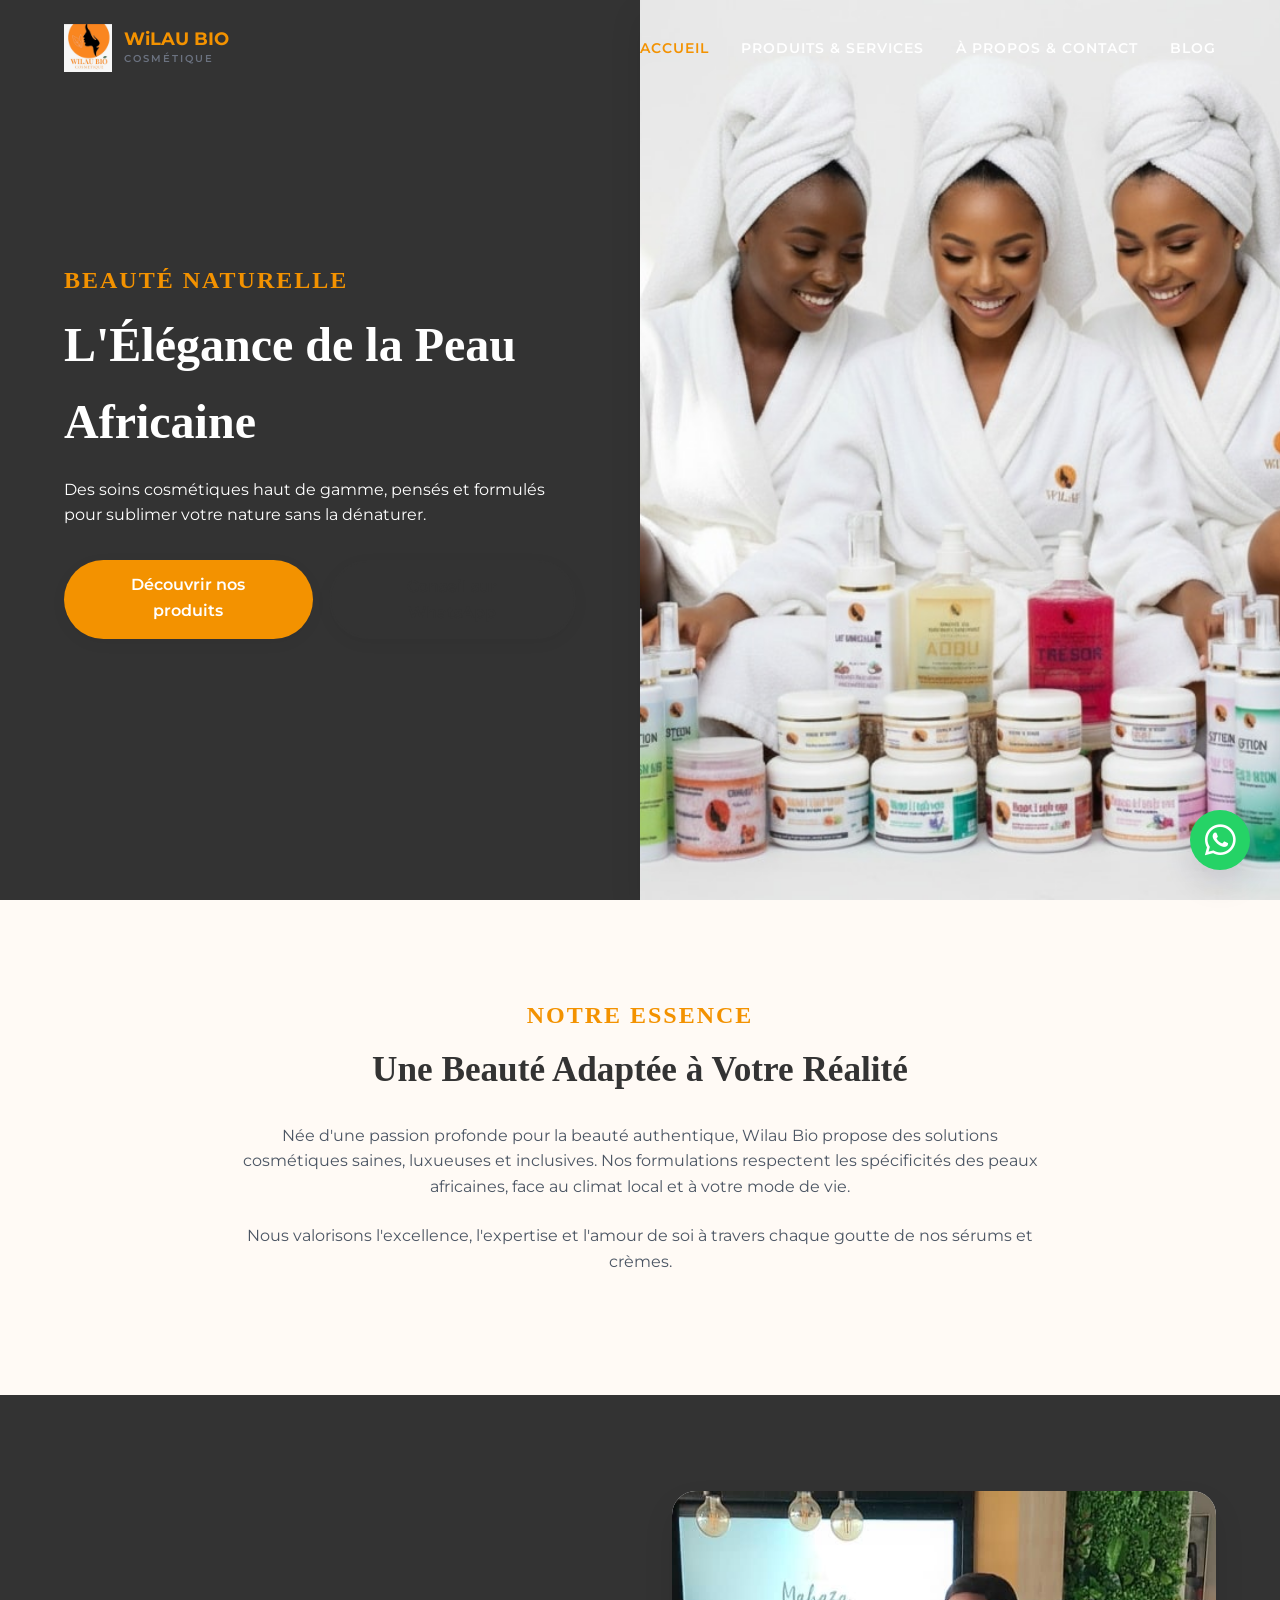
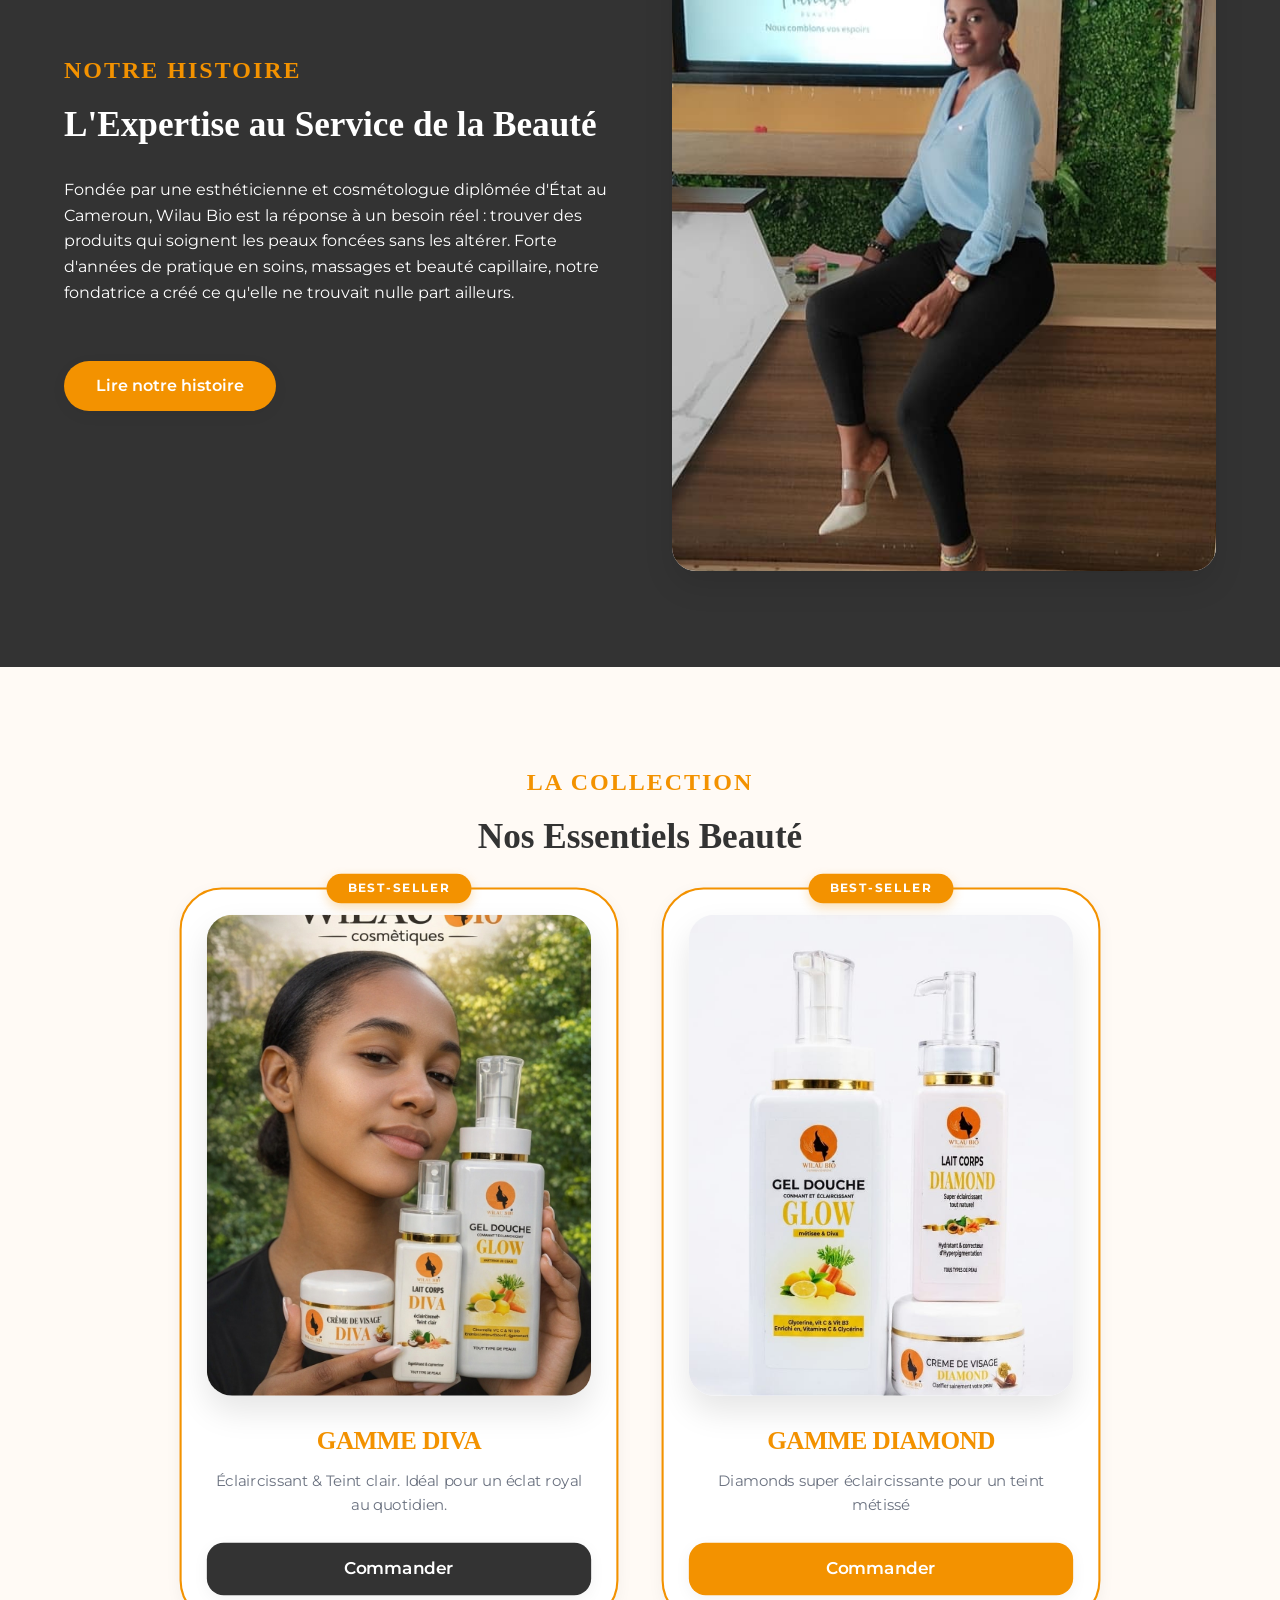
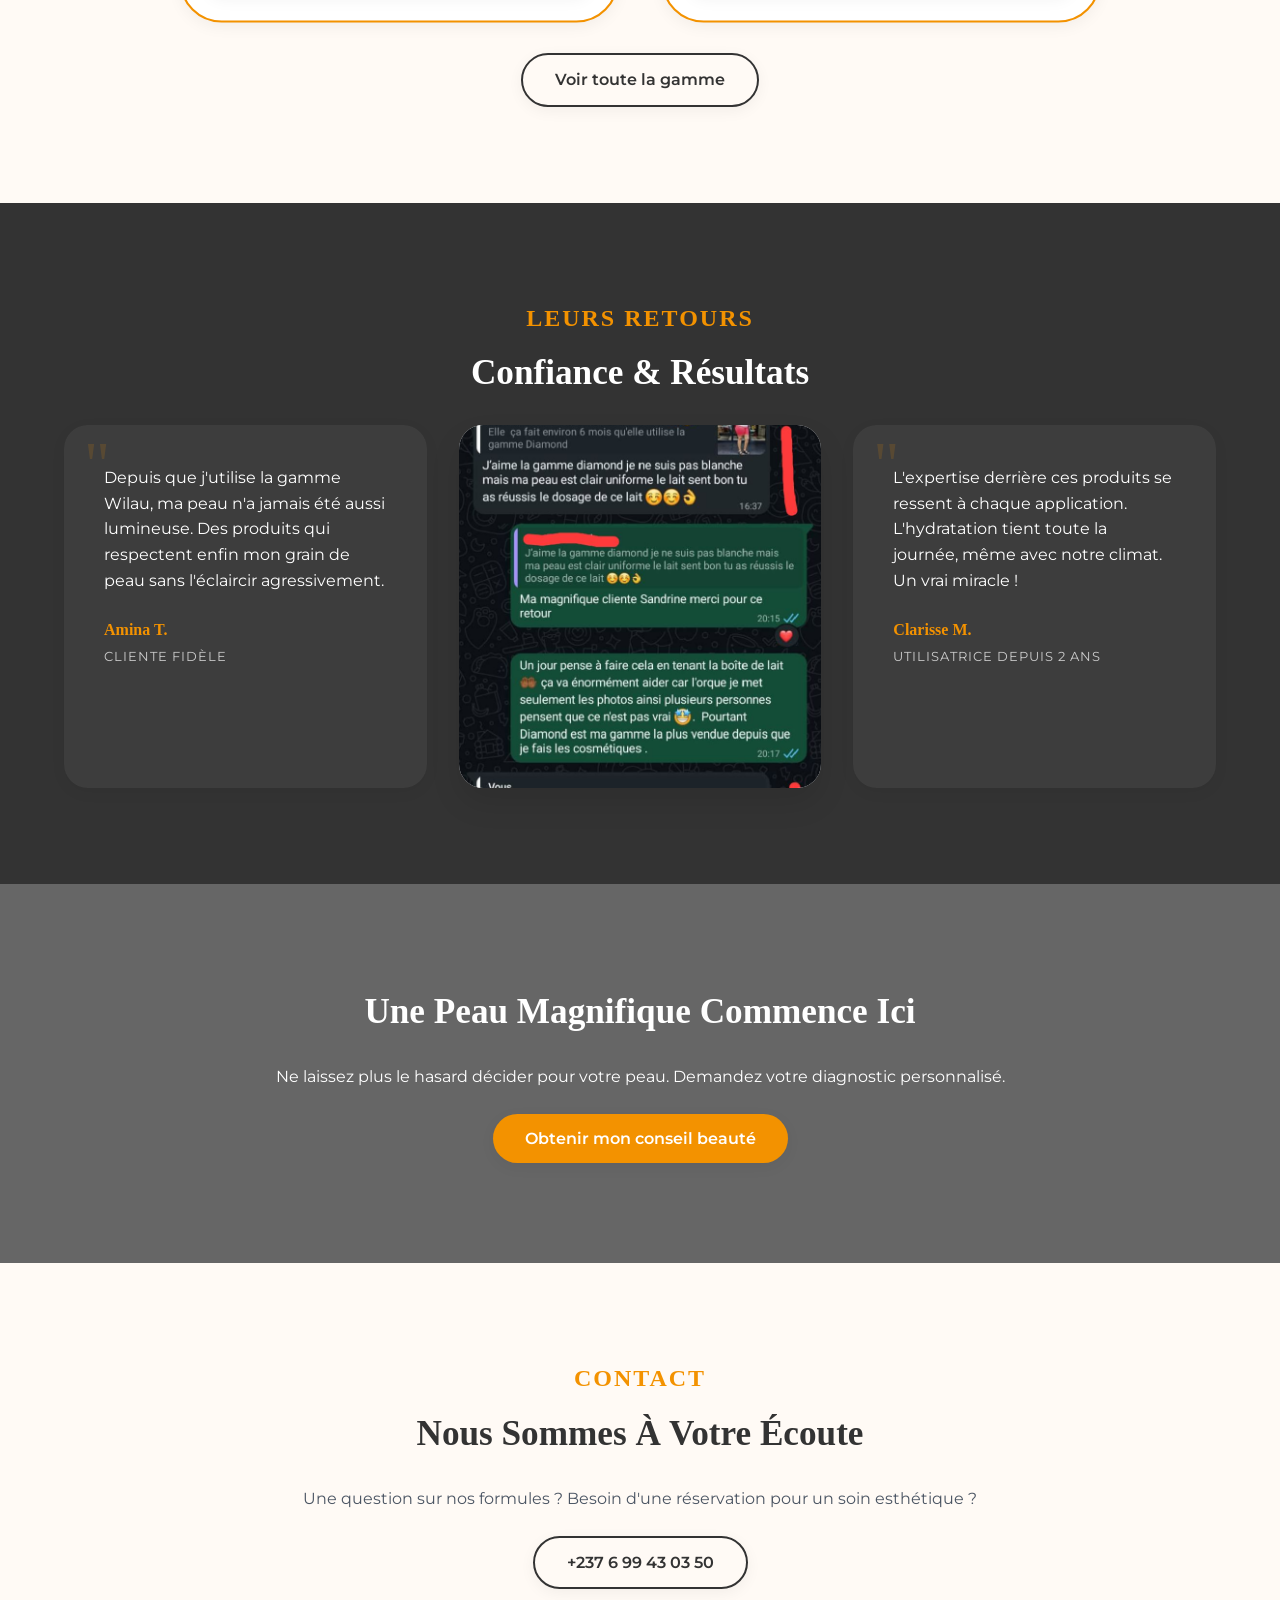
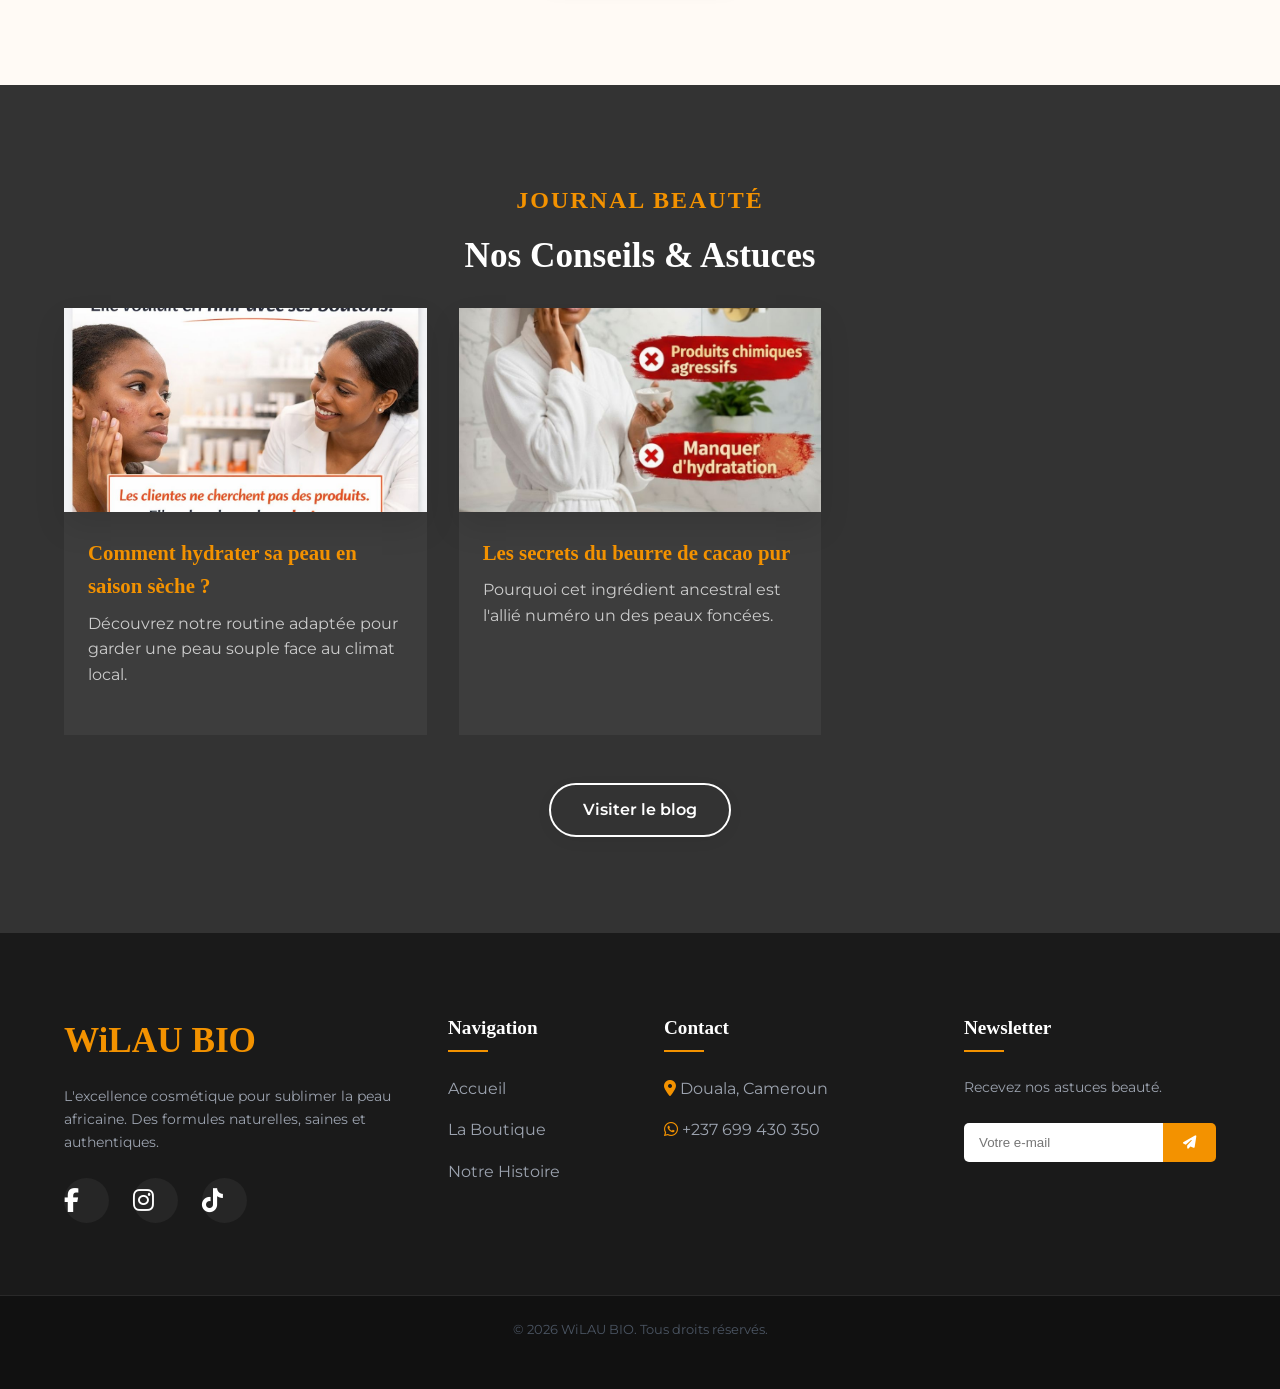
==== index.html @ 8fb2a426 "Premier commit du projet Wilau Bio sur ma nouvelle machine" ====
<!DOCTYPE html>
<html lang="fr">
<head>
    <meta charset="UTF-8">
    <meta name="viewport" content="width=device-width, initial-scale=1.0">
    <title>Wilau Bio | Cosmétique Naturelle d'Excellence</title>
    <link href="https://fonts.googleapis.com/css2?family=Cinzel:wght@400;600&family=Great+Vibes&family=Montserrat:wght@300;400;500;600&display=swap" rel="stylesheet">
    <link rel="stylesheet" href="css/style.css">
    <link rel="stylesheet" href="css/responsive.css">
    <link rel="stylesheet" href="https://cdnjs.cloudflare.com/ajax/libs/font-awesome/6.5.0/css/all.min.css">
</head>
<body>

    <header class="header" id="header">
        <div class="container nav-container">
            <a href="index.html" class="logo-wrapper">
                <img src="assets/logos/logo wilau.jpg" alt="Logo WiLAU BIO" style="height: 48px; width: auto; object-fit: contain;">
                <div class="logo-text">
                    <span class="logo-title">WiLAU BIO</span>
                    <span class="logo-subtitle">Cosmétique</span>
                </div>
            </a>
            <div class="hamburger" id="hamburger">
                <span></span><span></span><span></span>
            </div>
            <nav class="nav-menu" id="nav-menu">
                <ul>
                    <li><a href="index.html" class="active">Accueil</a></li>
                    <li><a href="produits-services.html">Produits & Services</a></li>
                    <li><a href="a-propos-contact.html">À propos & Contact</a></li>
                    <li><a href="blog.html">Blog</a></li>
                </ul>
            </nav>
        </div>
    </header>

    <section class="hero reveal">
        <div class="hero-content">
            <span class="accent-font gold-text">Beauté Naturelle</span>
            <h1>L'Élégance de la Peau Africaine</h1>
            <p>Des soins cosmétiques haut de gamme, pensés et formulés pour sublimer votre nature sans la dénaturer.</p>
            <div class="hero-buttons">
                <a href="produits-services.html" class="btn btn-primary">Découvrir nos produits</a>
                <a href="https://wa.me/237699430350?text=Bonjour%20Wilau%20Bio" target="_blank" class="btn btn-outline">Conseil sur WhatsApp</a>
            </div>
        </div>
        <div class="hero-image img-wrapper">
            <img src="assets/images/wilau site 9.jpg" alt="Femme africaine au teint éclatant">
        </div>
    </section>

    <section class="presentation bg-cream section-padding reveal">
        <div class="container center" style="max-width: 800px; margin: 0 auto;">
            <div class="text-content">
                <span class="accent-font gold-text">Notre Essence</span>
                <h2>Une Beauté Adaptée à Votre Réalité</h2>
                <p>Née d'une passion profonde pour la beauté authentique, Wilau Bio propose des solutions cosmétiques saines, luxueuses et inclusives. Nos formulations respectent les spécificités des peaux africaines, face au climat local et à votre mode de vie.</p>
                <p>Nous valorisons l'excellence, l'expertise et l'amour de soi à travers chaque goutte de nos sérums et crèmes.</p>
            </div>
        </div>
    </section>

    <section class="about-summary bg-dark text-light section-padding reveal">
        <div class="container split-layout reverse">
            <div class="img-wrapper aspect-portrait founder-img">
                <img src="assets/images/wilau timg.jpg" alt="Experte en cosmétologie">
            </div>
            <div class="text-content">
                <span class="accent-font gold-text">Notre Histoire</span>
                <h2>L'Expertise au Service de la Beauté</h2>
                <p style="color: #ffffff;">Fondée par une esthéticienne et cosmétologue diplômée d'État au Cameroun, Wilau Bio est la réponse à un besoin réel : trouver des produits qui soignent les peaux foncées sans les altérer. Forte d'années de pratique en soins, massages et beauté capillaire, notre fondatrice a créé ce qu'elle ne trouvait nulle part ailleurs.</p>
                <a href="a-propos-contact.html" class="btn btn-primary mt-2">Lire notre histoire</a>
            </div>
        </div>
    </section>

   <section class="products-preview bg-cream section-padding reveal">
        <div class="container">
            <div class="section-header center">
                <span class="accent-font gold-text">La Collection</span>
                <h2>Nos Essentiels Beauté</h2>
            </div>
            
            <div class="grid-2 home-products" style="max-width: 900px; margin: 0 auto; gap: 4rem; padding-top: 1rem;">
                
                <div class="premium-card best-seller">
                    <span class="badge-best-seller">Best-Seller</span>
                    <div class="img-wrapper aspect-square">
                        <img src="assets/images/wilau 11.jpg " alt="Gamme Diva"> </div>
                    <h3>Gamme DIVA</h3>
                    <p class="desc-mobile-hide">Éclaircissant & Teint clair. Idéal pour un éclat royal au quotidien.</p>
                    <a href="https://wa.me/237699430350?text=Bonjour%20Wilau%20Bio" target="_blank" class="btn bg-dark text-light" style="border-radius: 1rem; width: 100%;">Commander</a>
                </div>

                <div class="premium-card best-seller">
                    <span class="badge-best-seller">Best-Seller</span>
                    <div class="img-wrapper aspect-square">
                        <img src="assets/images/BEST SELLER.jpeg" alt="Potion Magique"> </div>
                    <h3>GAMME DIAMOND </h3>
                    <p class="desc-mobile-hide">Diamonds super éclaircissante pour un teint  métissé </p>
                    <a href="https://wa.me/237699430350?text=Bonjour%20Wilau%20Bio" target="_blank" class="btn btn-primary" style="border-radius: 1rem; width: 100%;">Commander</a>
                </div>

            </div>
            
            <div class="center mt-3">
                <a href="produits-services.html" class="btn btn-outline">Voir toute la gamme</a>
            </div>
        </div>
    </section>

    <section class="testimonials bg-dark text-light section-padding reveal">
        <div class="container">
            <div class="section-header center">
                <span class="accent-font gold-text">Leurs Retours</span>
                <h2>Confiance & Résultats</h2>
            </div>
            <div class="grid-3">
                <div class="testimonial-card" style="background: rgba(255,255,255,0.05);">
                    <div class="quote-icon gold-text">"</div>
                    <p style="color:#fff;">Depuis que j'utilise la gamme Wilau, ma peau n'a jamais été aussi lumineuse. Des produits qui respectent enfin mon grain de peau sans l'éclaircir agressivement.</p>
                    <div class="client-info">
                        <h4 class="gold-text">Amina T.</h4>
                        <span style="color:#ccc;">Cliente fidèle</span>
                    </div>
                </div>
                <div class="testimonial-card with-img">
                    <div class="img-wrapper aspect-square">
                        <img src="assets/images/testimonial wilau.jpg" alt="Femme souriante">
                    </div>
                </div>
                <div class="testimonial-card" style="background: rgba(255,255,255,0.05);">
                    <div class="quote-icon gold-text">"</div>
                    <p style="color:#fff;">L'expertise derrière ces produits se ressent à chaque application. L'hydratation tient toute la journée, même avec notre climat. Un vrai miracle !</p>
                    <div class="client-info">
                        <h4 class="gold-text">Clarisse M.</h4>
                        <span style="color:#ccc;">Utilisatrice depuis 2 ans</span>
                    </div>
                </div>
            </div>
        </div>
    </section>

    <section class="cta-section text-light section-padding reveal">
        <div class="container center">
            <h2>Une Peau Magnifique Commence Ici</h2>
            <p>Ne laissez plus le hasard décider pour votre peau. Demandez votre diagnostic personnalisé.</p>
            <a href="https://wa.me/237699430350" target="_blank" class="btn btn-primary gold-btn">Obtenir mon conseil beauté</a>
        </div>
    </section>

    <section class="contact-mini bg-cream section-padding reveal">
        <div class="container center" style="max-width: 800px; margin: 0 auto;">
            <div class="text-content">
                <span class="accent-font gold-text">Contact</span>
                <h2>Nous Sommes À Votre Écoute</h2>
                <p>Une question sur nos formules ? Besoin d'une réservation pour un soin esthétique ?</p>
                <a href="https://wa.me/237699430350" target="_blank" class="btn btn-outline">+237 6 99 43 03 50</a>
            </div>
        </div>
    </section>

    <section class="blog-preview bg-dark text-light section-padding reveal">
        <div class="container">
            <div class="section-header center">
                <span class="accent-font gold-text">Journal Beauté</span>
                <h2>Nos Conseils & Astuces</h2>
            </div>
            <div class="grid-3">
                <article class="blog-card" style="background: rgba(255,255,255,0.05);">
                    <div class="img-wrapper aspect-landscape" style="border-radius: 0;">
                        <img src="assets/images/wilau img 8.jpg" alt="Soins visage">
                    </div>
                    <div class="blog-info" style="padding: 1.5rem;">
                        <h3 class="gold-text">Comment hydrater sa peau en saison sèche ?</h3>
                        <p style="color:#ccc;">Découvrez notre routine adaptée pour garder une peau souple face au climat local.</p>
                    </div>
                </article>
                <article class="blog-card" style="background: rgba(255,255,255,0.05);">
                    <div class="img-wrapper aspect-landscape" style="border-radius: 0;">
                        <img src="assets/images/wilau skincare.jpg" alt="Ingrédients naturels">
                    </div>
                    <div class="blog-info" style="padding: 1.5rem;">
                        <h3 class="gold-text">Les secrets du beurre de cacao pur</h3>
                        <p style="color:#ccc;">Pourquoi cet ingrédient ancestral est l'allié numéro un des peaux foncées.</p>
                    </div>
                </article>
            </div>
            <div class="center mt-3">
                <a href="blog.html" class="btn btn-outline" style="color:#fff; border-color:#fff;">Visiter le blog</a>
            </div>
        </div>
    </section>

   <footer class="footer-pro">
        <div class="container">
            <div class="footer-grid">
                <div class="footer-col brand-col">
                    <h2 class="gold-text" style="font-family: var(--font-heading); margin-bottom: 1rem;">WiLAU BIO</h2>
                    <p>L'excellence cosmétique pour sublimer la peau africaine. Des formules naturelles, saines et authentiques.</p>
                    <div class="social-links" style="justify-content: flex-start;">
                        <a href="#" target="_blank"><i class="fab fa-facebook-f"></i></a>
                        <a href="#" target="_blank"><i class="fab fa-instagram"></i></a>
                        <a href="#" target="_blank"><i class="fab fa-tiktok"></i></a>
                    </div>
                </div>
                <div class="footer-col links-col">
                    <h3 class="footer-title">Navigation</h3>
                    <ul>
                        <li><a href="index.html">Accueil</a></li>
                        <li><a href="produits-services.html">La Boutique</a></li>
                        <li><a href="a-propos-contact.html">Notre Histoire</a></li>
                    </ul>
                </div>
                <div class="footer-col contact-col">
                    <h3 class="footer-title">Contact</h3>
                    <ul>
                        <li><i class="fas fa-map-marker-alt gold-text"></i> Douala, Cameroun</li>
                        <li><i class="fab fa-whatsapp gold-text"></i> +237 699 430 350</li>
                    </ul>
                </div>
                <div class="footer-col newsletter-col">
                    <h3 class="footer-title">Newsletter</h3>
                    <p>Recevez nos astuces beauté.</p>
                    <form class="newsletter-form" action="#">
                        <input type="email" placeholder="Votre e-mail" required>
                        <button type="submit"><i class="fas fa-paper-plane"></i></button>
                    </form>
                </div>
            </div>
        </div>
        <div class="footer-bottom">
            <div class="container">
                <p>&copy; 2026 WiLAU BIO. Tous droits réservés.</p>
            </div>
        </div>
    </footer>

    <a href="https://wa.me/237699430350?text=Bonjour%20Wilau%20Bio" class="whatsapp-float" target="_blank" aria-label="Contacter sur WhatsApp">
       <i class="fab fa-whatsapp"></i>
    </a>
    <script src="js/main.js"></script>
</body>
</html>
---- css/style.css ----
/* ==========================================================================
   VARIABLES & RESET
   ========================================================================== */
:root {
    --color-dark: #333333;       /* Le gris foncé du nouveau site */
    --color-darker: #1a1a1a;
    --color-cream: #fffaf5;      /* Le fond beige très clair */
    --color-gold: #F39200;       /* L'orange principal WiLAU */
    --color-gold-hover: #e08600; 
    --color-white: #ffffff;
    --color-accent: #D4AF37;     /* Le vrai doré pour certains textes */
    
    --font-heading: 'Playfair Display', serif;
    --font-body: 'Montserrat', sans-serif;
    
    --transition: all 0.3s ease-in-out;
    --shadow-soft: 0 4px 15px rgba(0, 0, 0, 0.05);
    --shadow-strong: 0 15px 30px rgba(0, 0, 0, 0.1);
}

* { margin: 0; padding: 0; box-sizing: border-box; }

body {
    font-family: var(--font-body);
    color: var(--color-dark);
    background-color: var(--color-white);
    line-height: 1.6;
    overflow-x: hidden;
}

/* ==========================================================================
   TYPOGRAPHY & UTILITIES
   ========================================================================== */
h1, h2, h3, h4, .logo { 
    font-family: var(--font-heading); 
    font-weight: 700; 
    text-transform: none; 
    letter-spacing: normal; 
}
h1 { font-size: 3rem; margin-bottom: 1rem; }
h2 { font-size: 2.2rem; margin-bottom: 1.5rem; }
h3 { font-size: 1.3rem; margin-bottom: 0.5rem; }
p { margin-bottom: 1.5rem; font-weight: 400; color: #4b5563; }

.accent-font { 
    font-family: var(--font-heading); 
    font-size: 1.5rem; 
    text-transform: uppercase; 
    font-weight: 700; 
    letter-spacing: 2px; 
    display: block; 
    margin-bottom: 0.5rem; 
    color: var(--color-gold);
}

.gold-text { color: var(--color-gold); }
.text-light { color: var(--color-white); }
.bg-dark { background-color: var(--color-dark); }
.bg-cream { background-color: var(--color-cream); }
.center { text-align: center; }

.mt-1 { margin-top: 1rem; } .mt-2 { margin-top: 2rem; } .mt-3 { margin-top: 3rem; }
.p-2 { padding: 2rem; } .p-3 { padding: 3rem; }
.full-width { width: 100%; }

.container { width: 90%; max-width: 1200px; margin: 0 auto; }
.section-padding { padding: 6rem 0; }
.grid-2 { display: grid; grid-template-columns: repeat(2, 1fr); gap: 3rem; }
.grid-3 { display: grid; grid-template-columns: repeat(3, 1fr); gap: 2rem; }
.split-layout { display: flex; align-items: center; gap: 4rem; }
.split-layout > * { flex: 1; }
.split-layout.reverse { flex-direction: row-reverse; }

/* ==========================================================================
   IMAGE HANDLING (MODERNISÉ : Bords arrondis et ombres)
   ========================================================================== */
.img-wrapper { 
    position: relative; 
    overflow: hidden; 
    background-color: #f8fafc; 
    border-radius: 1.5rem; /* Bords très arrondis */
    box-shadow: var(--shadow-strong); /* Ombre douce et élégante */
}
.img-wrapper img { width: 100%; height: 100%; object-fit: cover; object-position: center; transition: transform 0.8s ease; }
.img-wrapper:hover img { transform: scale(1.05); } /* Zoom au survol */

.aspect-square { aspect-ratio: 1 / 1; }
.aspect-portrait { aspect-ratio: 4 / 5; }
.aspect-landscape { aspect-ratio: 16 / 9; }

/* ==========================================================================
   BUTTONS
   ========================================================================== */
.btn {
    display: inline-block; 
    padding: 12px 32px; 
    font-family: var(--font-body); 
    font-weight: 600;
    text-decoration: none; 
    font-size: 1rem; 
    transition: var(--transition);
    cursor: pointer; 
    border: none; 
    text-align: center;
    border-radius: 9999px; /* Boutons en forme de pilule */
    box-shadow: var(--shadow-soft);
}
.btn.small { padding: 8px 24px; font-size: 0.9rem; }

.btn-primary, .gold-btn { background-color: var(--color-gold); color: var(--color-white); }
.btn-primary:hover, .gold-btn:hover { background-color: var(--color-gold-hover); transform: scale(1.05); box-shadow: var(--shadow-strong); }

.btn-outline { border: 2px solid var(--color-dark); color: var(--color-dark); background: transparent; }
.btn-outline:hover { background-color: var(--color-dark); color: var(--color-white); }
.text-light .btn-outline { border-color: var(--color-white); color: var(--color-white); }
.text-light .btn-outline:hover { background-color: var(--color-white); color: var(--color-dark); }

/* ==========================================================================
   HEADER & NAVIGATION
   ========================================================================== */
.header { position: fixed; top: 0; left: 0; width: 100%; z-index: 1000; padding: 1.5rem 0; transition: var(--transition); background: transparent; }
.header.scrolled { background-color: rgba(255, 255, 255, 0.95); padding: 1rem 0; box-shadow: var(--shadow-soft); backdrop-filter: blur(10px); }
.header.scrolled .logo, .header.scrolled .nav-menu a { color: var(--color-dark); }
body:not(.bg-cream) .header:not(.scrolled) .logo, body:not(.bg-cream) .header:not(.scrolled) .nav-menu a { color: var(--color-white); }
.bg-cream .header:not(.scrolled) .logo, .bg-cream .header:not(.scrolled) .nav-menu a { color: var(--color-dark); }

.nav-container { display: flex; justify-content: space-between; align-items: center; }
.nav-menu ul { list-style: none; display: flex; gap: 2rem; }
.nav-menu a { text-decoration: none; font-size: 0.85rem; text-transform: uppercase; letter-spacing: 1px; transition: var(--transition); font-weight: 600; }
.nav-menu a:hover, .nav-menu a.active { color: var(--color-gold) !important; }

.hamburger { display: none; cursor: pointer; flex-direction: column; gap: 5px; z-index: 1001; }
.hamburger span { display: block; width: 25px; height: 2px; background-color: var(--color-gold); transition: var(--transition); }

/* ==========================================================================
   LOGO WiLAU BIO (Image + Texte)
   ========================================================================== */
.logo-wrapper { display: flex; align-items: center; gap: 12px; text-decoration: none; }
.logo-text { display: flex; flex-direction: column; justify-content: center; }
.logo-title { font-family: var(--font-body); font-weight: 700; font-size: 1.125rem; line-height: 1; color: var(--color-gold); }
.logo-subtitle { font-family: var(--font-body); font-size: 10px; text-transform: uppercase; letter-spacing: 0.2em; color: #6b7280; font-weight: 600; margin-top: 3px; }

/* ==========================================================================
   SECTIONS & CARDS (MODERNISÉES)
   ========================================================================== */
.hero, .page-banner { position: relative; display: flex; align-items: center; min-height: 100vh; background-color: var(--color-dark); overflow: hidden; }
.page-banner { min-height: 50vh; justify-content: center; background-size: cover; background-position: center; }

.hero-content { 
    width: 50%; 
    max-width: 50%; 
    padding: 0 5%; 
    z-index: 2; 
}
.hero-content h1, .hero-content p { color: var(--color-white); }
.hero-buttons { display: flex; gap: 1rem; margin-top: 2rem; }
.hero-image { position: absolute; right: 0; top: 0; width: 50%; height: 100%; border-radius: 0; }

/* Style des cartes Produits et Blog */
.product-card, .blog-card.full-shadow { 
    background: var(--color-white); 
    padding-bottom: 1.5rem; 
    text-align: center; 
    box-shadow: var(--shadow-soft); 
    transition: var(--transition); 
    border-radius: 1.5rem; /* Arrondis de la carte complète */
    overflow: hidden; /* Empêche l'image de déborder */
}
.product-card:hover, .blog-card.full-shadow:hover { 
    transform: translateY(-10px); 
    box-shadow: var(--shadow-strong); 
}
/* Annule l'arrondi en bas de l'image pour qu'elle s'intègre parfaitement à la carte */
.product-card .img-wrapper, .blog-card.full-shadow .img-wrapper { border-radius: 0; box-shadow: none; }
.product-info { padding: 1.5rem 1.5rem 0; }

/* Cartes des avis (Témoignages) */
.testimonial-card { 
    padding: 2.5rem; 
    background: var(--color-white);
    border-radius: 1.5rem;
    box-shadow: var(--shadow-soft);
    position: relative; 
    border: none;
}
.testimonial-card.with-img { padding: 0; border: none; background: transparent; box-shadow: none; }
.quote-icon { font-size: 4rem; font-family: var(--font-heading); line-height: 0; position: absolute; top: 40px; left: 20px; opacity: 0.15; color: var(--color-gold); }
.client-info h4 { margin-top: 1.5rem; font-size: 1rem; color: var(--color-gold); }
.client-info span { font-size: 0.8rem; font-style: normal; text-transform: uppercase; letter-spacing: 1px; color: #6b7280; }

/* Cartes de valeurs (sur fond noir) */
.value-card {
    background: rgba(255, 255, 255, 0.05); 
    padding: 2.5rem 1.5rem;
    border-radius: 1.5rem;
    border: 1px solid rgba(255, 255, 255, 0.1);
    transition: var(--transition);
}
.value-card:hover { background: rgba(255, 255, 255, 0.1); transform: translateY(-10px); }

/* Divers */
.cta-section { 
    /* 1. Ajoute le nom de ton image entre les guillemets ci-dessous */
    background-image: linear-gradient(rgba(0, 0, 0, 0.6), rgba(0, 0, 0, 0.6)), url("assets/images/wilau img 1.jpg"); 
    
    background-attachment: fixed; 
    background-size: cover; 
    background-position: center;
    padding: 100px 0; /* Ajoute un peu d'espace pour voir l'image */
    color: #ffffff;   /* Force le texte en blanc */
    text-align: center;
}

/* Force aussi le paragraphe qui était gris dans ta capture */
.cta-section p {
    color: #ffffff !important;
}
.footer { padding: 3rem 0; border-top: 1px solid rgba(255,255,255,0.1); }
.reveal { opacity: 0; transform: translateY(40px); transition: opacity 0.8s ease-out, transform 0.8s ease-out; }
.reveal.active { opacity: 1; transform: translateY(0); }

/* ==========================================================================
   FORMULAIRE
   ========================================================================== */
.premium-form .form-group { margin-bottom: 1.5rem; text-align: left; }
.premium-form label { display: block; margin-bottom: 0.5rem; font-family: var(--font-heading); font-size: 1rem; font-weight: 600; color: var(--color-dark); }
.premium-form input, .premium-form select, .premium-form textarea { width: 100%; padding: 15px 20px; border: 1px solid #e5e7eb; border-radius: 1rem; background: #f9fafb; font-family: var(--font-body); transition: var(--transition); }
.premium-form input:focus, .premium-form textarea:focus { border-color: var(--color-gold); box-shadow: 0 0 0 3px rgba(243, 146, 0, 0.2); outline: none; background: var(--color-white); }
/* ==========================================================================
   BANNER - NOTRE HISTOIRE
   ========================================================================== */
.notre-histoire {
    color: var(--color-white);
}

.notre-histoire h1 {
    color: var(--color-white);
}

.notre-histoire p {
    color: var(--color-white);
}

/* Style du bandeau */
.page-banner {
    position: relative;
    display: flex;
    align-items: center;
    justify-content: center;
    min-height: 50vh;
    background-size: cover;
    background-position: center;
    background-repeat: no-repeat;
    text-align: center;
}

/* Effet d'assombrissement supplémentaire si nécessaire */
.page-banner::before {
    content: "";
    position: absolute;
    inset: 0;
    background: linear-gradient(rgba(0,0,0,0.4), rgba(0,0,0,0.6));
    z-index: 1;
}

.page-banner .container {
    position: relative;
    z-index: 2;
}/* Grille pour le catalogue (4 colonnes sur desktop) */
.grid-4 { display: grid; grid-template-columns: repeat(4, 1fr); gap: 2rem; }

@media (max-width: 1024px) { .grid-4 { grid-template-columns: repeat(3, 1fr); } }
@media (max-width: 768px) { .grid-4 { grid-template-columns: repeat(2, 1fr); } }
/* ==========================================================================
   AJUSTEMENTS MOBILE (2 colonnes pour le catalogue)
   ========================================================================== */
@media (max-width: 500px) { 
    /* On force 2 colonnes et on réduit l'espacement */
    .grid-4 { 
        grid-template-columns: repeat(2, 1fr); 
        gap: 1rem; 
    } 
    
    /* On compacte l'intérieur de la carte pour que ça respire */
    .product-info {
        padding: 1rem 0.5rem 0; 
    }
    
    .product-category {
        font-size: 0.65rem;
    }
    
    .product-info h3 {
        font-size: 0.85rem; 
        margin-bottom: 0.3rem;
        line-height: 1.2;
    }
    
    /* On masque la description sur mobile pour aller droit au but (très courant en e-commerce) */
    .product-info p {
        display: none; 
    }
    
    .product-price {
        font-size: 0.95rem;
        margin: 0.2rem 0 0.8rem;
    }
    
    .btn.small {
        padding: 8px 10px;
        font-size: 0.75rem;
    }
}

/* Style des boutons de filtres */
.filters { display: flex; justify-content: center; flex-wrap: wrap; gap: 1rem; margin-bottom: 3rem; }
.filter-btn {
    background: transparent;
    border: 2px solid var(--color-gold);
    color: var(--color-dark);
    padding: 8px 20px;
    border-radius: 50px;
    cursor: pointer;
    font-weight: 600;
    transition: var(--transition);
}
.filter-btn:hover, .filter-btn.active {
    background: var(--color-gold);
    color: var(--color-white);
}

/* Ajustement pour le prix sur les cartes */
.product-price { font-size: 1.2rem; font-weight: 700; color: var(--color-gold); margin: 0.5rem 0 1rem; }
.product-category { font-size: 0.75rem; text-transform: uppercase; letter-spacing: 1px; color: #6b7280; display: block; margin-bottom: 0.5rem; }
.whatsapp-float i {
    color: #fff;
    font-size: 30px;
}
/* ==========================================================================
   BOUTON WHATSAPP FLOTTANT
   ========================================================================== */
.whatsapp-float {
    position: fixed;
    width: 60px;
    height: 60px;
    bottom: 30px;
    right: 30px;
    background-color: #25d366; /* Le fond vert */
    border-radius: 50px;
    display: flex;
    align-items: center;
    justify-content: center;
    box-shadow: var(--shadow-strong);
    z-index: 9999; /* Force le bouton à rester au-dessus de tout */
    text-decoration: none;
    transition: var(--transition);
    animation: pulse-wa 2s infinite;
}

.whatsapp-float:hover {
    transform: scale(1.1);
    background-color: #1ebe57;
    animation: none;
}

.whatsapp-float i {
    color: #fff;
    font-size: 35px; /* Taille de l'icône FontAwesome */
}

/* Animation de pulsation */
@keyframes pulse-wa {
    0% { box-shadow: 0 0 0 0 rgba(37, 211, 102, 0.5); }
    70% { box-shadow: 0 0 0 15px rgba(37, 211, 102, 0); }
    100% { box-shadow: 0 0 0 0 rgba(37, 211, 102, 0); }
}

/* Réduction sur mobile */
@media (max-width: 768px) {
    .whatsapp-float { width: 50px; height: 50px; bottom: 20px; right: 20px; }
    .whatsapp-float i { font-size: 28px; }
}/* ==========================================================================
   RÉSEAUX SOCIAUX (FOOTER)
   ========================================================================== */
.social-links {
    display: flex;
    justify-content: center;
    gap: 1.5rem;
    margin: 1.5rem 0;
}

.social-links a {
    color: var(--color-white);
    font-size: 1.5rem;
    transition: var(--transition);
    display: inline-block;
    background: rgba(255, 255, 255, 0.05);
    width: 45px;
    height: 45px;
    line-height: 45px; /* Centre l'icône verticalement */
    border-radius: 50%; /* Rend le fond rond */
}

.social-links a:hover {
    color: var(--color-dark);
    background-color: var(--color-gold);
    transform: translateY(-5px);
    box-shadow: 0 5px 15px rgba(243, 146, 0, 0.4);
}/* ==========================================================================
   CARTES PREMIUM (ACCUEIL)
   ========================================================================== */
.premium-card {
    background: var(--color-white);
    padding: 1.5rem;
    border-radius: 2.5rem; /* Gros arrondi élégant */
    box-shadow: var(--shadow-soft);
    transition: var(--transition);
    position: relative;
    border: 1px solid #f3f4f6;
    text-align: center;
    display: flex;
    flex-direction: column;
}

.premium-card:hover {
    transform: translateY(-10px);
    box-shadow: var(--shadow-strong);
}

/* Design spécifique pour le Best-Seller (Potion Magique) */
.premium-card.best-seller {
    border: 2px solid var(--color-gold);
    transform: scale(1.05); /* Légèrement plus grande pour la mettre en valeur */
    z-index: 2;
}

.premium-card.best-seller:hover {
    transform: scale(1.05) translateY(-10px);
}

.badge-best-seller {
    position: absolute;
    top: -15px;
    left: 50%;
    transform: translateX(-50%);
    background: var(--color-gold);
    color: var(--color-white);
    padding: 5px 20px;
    border-radius: 50px;
    font-size: 0.7rem;
    font-weight: 700;
    text-transform: uppercase;
    letter-spacing: 2px;
    box-shadow: 0 4px 10px rgba(243, 146, 0, 0.3);
    z-index: 10;
}

.premium-card h3 {
    color: var(--color-gold);
    text-transform: uppercase;
    font-size: 1.5rem;
    margin: 1.5rem 0 0.5rem;
    letter-spacing: -0.5px;
}

.premium-card p {
    font-size: 0.9rem;
    color: #6b7280;
    margin-bottom: 1.5rem;
    flex-grow: 1;
}

.premium-card .img-wrapper {
    border-radius: 1.5rem;
}
.product-container {
    display: flex;          /* Active le mode Flexbox */
    justify-content: center; /* Centre les produits horizontalement */
    gap: 20px;              /* Ajoute un espace entre les deux produits */
    flex-wrap: nowrap;      /* Force les produits à rester sur une seule ligne */
    padding: 20px;
}

.product-card {
    width: 45%;             /* Ajuste la largeur pour qu'ils tiennent à deux */
    max-width: 300px;       /* Pour éviter qu'ils ne deviennent trop grands */
    position: relative;     /* Important pour ton badge Best Seller */
}
/* ==========================================================================
   MEGA FOOTER PRO
   ========================================================================== */
.footer-pro { padding: 5rem 0 0 0; background-color: var(--color-darker); }
.footer-grid { display: grid; grid-template-columns: 2fr 1fr 1.5fr 1.5fr; gap: 3rem; margin-bottom: 3rem; }
.footer-col p { color: #9ca3af; font-size: 0.9rem; }
.footer-title { color: var(--color-white); font-size: 1.2rem; margin-bottom: 1.5rem; font-family: var(--font-heading); position: relative; padding-bottom: 0.5rem; }
.footer-title::after { content: ''; position: absolute; left: 0; bottom: 0; width: 40px; height: 2px; background-color: var(--color-gold); }
.footer-col ul { list-style: none; display: flex; flex-direction: column; gap: 1rem; }
.footer-col ul a, .footer-col ul li { color: #9ca3af; text-decoration: none; transition: var(--transition); }
.footer-col ul a:hover { color: var(--color-gold); padding-left: 5px; }
.newsletter-form { display: flex; margin-top: 1rem; }
.newsletter-form input { flex: 1; padding: 12px 15px; border: none; border-radius: 5px 0 0 5px; outline: none; }
.newsletter-form button { padding: 12px 20px; border: none; border-radius: 0 5px 5px 0; background-color: var(--color-gold); color: #fff; cursor: pointer; }
.footer-bottom { border-top: 1px solid rgba(255, 255, 255, 0.1); padding: 1.5rem 0; background-color: #111; color: #6b7280; font-size: 0.8rem; text-align: center; }

@media (max-width: 992px) { .footer-grid { grid-template-columns: repeat(2, 1fr); } }
@media (max-width: 768px) { 
    .footer-grid { grid-template-columns: 1fr; text-align: center; }
    .footer-title::after { left: 50%; transform: translateX(-50%); }
    .footer-col ul { align-items: center; }
    .social-links { justify-content: center; }
}/* ==========================================================================
   RETOUR AU DESIGN PREMIUM : EFFET ZOOM SANS COUPURE
   ========================================================================== */

/* 1. On remet l'image en plein écran (cover) pour l'effet "Waouh" de près */
.product-card .img-wrapper img,
.premium-card .img-wrapper img {
    object-fit: cover !important; 
    object-position: center !important; 
    padding: 0 !important; 
}

/* 2. On enlève le fond blanc rajouté pour retrouver tes beaux décors */
.product-card .img-wrapper,
.premium-card .img-wrapper {
    background-color: transparent !important; 
}

/* 3. LA SOLUTION MAGIQUE : On transforme les boîtes carrées en boîtes "Portrait" (plus hautes) */
.product-card .img-wrapper,
.premium-card .img-wrapper {
    aspect-ratio: 4 / 5 !important; /* Format vertical qui épouse parfaitement la hauteur de tes bouteilles ! */
}
---- css/responsive.css ----
/* ==========================================================================
   RESPONSIVE DESIGN (Tablets & Mobiles)
   ========================================================================== */

/* Tuer le flottement gauche/droite sur mobile (Scroll horizontal) */
html, body {
    overflow-x: hidden;
    max-width: 100vw;
}

/* Tablets (Max 992px) */
@media (max-width: 992px) {
    .split-layout, .split-layout.reverse { flex-direction: column; text-align: center; }
    .split-layout .img-wrapper { width: 100%; }
    
    .grid-3 { grid-template-columns: repeat(2, 1fr); }
    
    .hero { min-height: auto; flex-direction: column; }
    .hero-image { 
        position: relative; 
        width: 100%; 
        height: 50vh; 
        order: -1; 
        border-radius: 0 0 2rem 2rem; 
        box-shadow: none;
    }
    .hero-content { 
        width: 100%; 
        max-width: 100%; 
        padding: 3rem 5% 5rem 5%; 
        text-align: center; 
    }
    .hero-buttons { justify-content: center; }

    /* EFFET SUPERPOSITION FONDATRICE */
    .about-summary .split-layout.reverse { gap: 0; }
    .founder-img { height: 350px !important; border-radius: 1.5rem; margin-bottom: 0; }
    .founder-img img { object-position: center top !important; transform: scale(1.05); }
    .about-summary .text-content {
        margin-top: -60px; /* Le texte remonte sur la photo */
        position: relative;
        z-index: 10;
        background: var(--color-darker);
        padding: 2rem;
        border-radius: 1.5rem;
    }
}

/* Mobiles (Max 768px) */
@media (max-width: 768px) {
    h1 { font-size: 2.2rem; }
    h2 { font-size: 1.8rem; }
    .accent-font { font-size: 1.5rem; }
    .section-padding { padding: 4rem 0; }

    .grid-2, .grid-3 { grid-template-columns: 1fr; gap: 2rem; }

    /* PRODUITS ACCUEIL : 2 côte à côte sur mobile */
    .home-products {
        grid-template-columns: repeat(2, 1fr) !important;
        gap: 1rem !important;
    }
    .home-products .premium-card { padding: 1rem; border-radius: 1.5rem; }
    .home-products h3 { font-size: 0.95rem; margin: 0.5rem 0; }
    .home-products p { display: none; } /* Cache la description pour aérer */
    .home-products .btn { padding: 8px; font-size: 0.75rem; border-radius: 0.5rem; width: 100%; }
    .badge-best-seller { font-size: 0.55rem; padding: 3px 8px; top: -8px; }

    /* PAGE BOUTIQUE : Produits bien aérés */
    #products-grid { grid-template-columns: repeat(2, 1fr) !important; gap: 1rem !important; }

    .hero-buttons { flex-direction: column; }
    
    /* Menu Mobile Fixé */
    .hamburger { display: flex; z-index: 1002; position: relative; }
    .nav-menu { position: fixed; top: 0; right: -100%; width: 80%; max-width: 300px; height: 100vh; background-color: var(--color-dark); padding-top: 8rem; transition: var(--transition); box-shadow: -5px 0 15px rgba(0,0,0,0.5); z-index: 1001; }
    .nav-menu.active { right: 0; }
    .nav-menu ul { flex-direction: column; align-items: center; gap: 2rem; }
    .nav-menu a { color: var(--color-white) !important; font-size: 1.1rem; }

    /* Hamburger Animation */
    .hamburger.active span:nth-child(1) { transform: translateY(7px) rotate(45deg); }
    .hamburger.active span:nth-child(2) { opacity: 0; }
    .hamburger.active span:nth-child(3) { transform: translateY(-7px) rotate(-45deg); }
    
    .header .logo { position: relative; z-index: 1002; }

    /* EFFET SUPERPOSITION FONDATRICE (Plus agressif sur téléphone) */
    .founder-img { height: 280px !important; }
    .about-summary .text-content { margin-top: -80px; padding: 1.5rem; }
}
/* ==========================================================================
   CORRECTION DÉFINITIVE : CARTES PRODUITS (PAGE BOUTIQUE)
   ========================================================================== */

/* 1. Sur tous les écrans : on libère la largeur et on met les images en carré */
.product-card {
    width: 100% !important;
    max-width: 100% !important;
    display: flex;
    flex-direction: column;
    justify-content: space-between;
}

.product-card .img-wrapper {
    aspect-ratio: 1 / 1 !important; /* Transforme le format "tour" en format "carré" harmonieux */
}

.product-info {
    padding: 1.5rem !important;
    display: flex;
    flex-direction: column;
    flex-grow: 1;
}

/* ==========================================================================
   SPÉCIAL MOBILE & TABLETTE (Max 768px)
   ========================================================================== */
@media (max-width: 768px) {
    #products-grid {
        gap: 0.5rem !important; /* Rapproche légèrement les colonnes pour gagner de la place */
    }
    
    .product-info {
        padding: 0.8rem 0.5rem !important; /* Baisse drastiquement l'espace vide interne */
    }
    
    .product-info h3 {
        font-size: 0.85rem !important; /* Titre plus adapté au mobile */
        margin-bottom: 0.2rem !important;
        line-height: 1.2 !important;
    }
    
    .product-info p {
        display: none !important; /* On cache la description sur mobile pour ne pas faire un bloc de 2km de long */
    }
    
    .product-info .product-price {
        font-size: 1rem !important;
        margin: 0.5rem 0 !important;
    }
    
    .product-info .btn {
        padding: 8px 5px !important;
        font-size: 0.75rem !important;
        width: 100% !important;
        white-space: nowrap !important; /* Empêche le mot "Commander" de se couper en deux */
        overflow: hidden !important;
        text-overflow: ellipsis !important;
    }
}
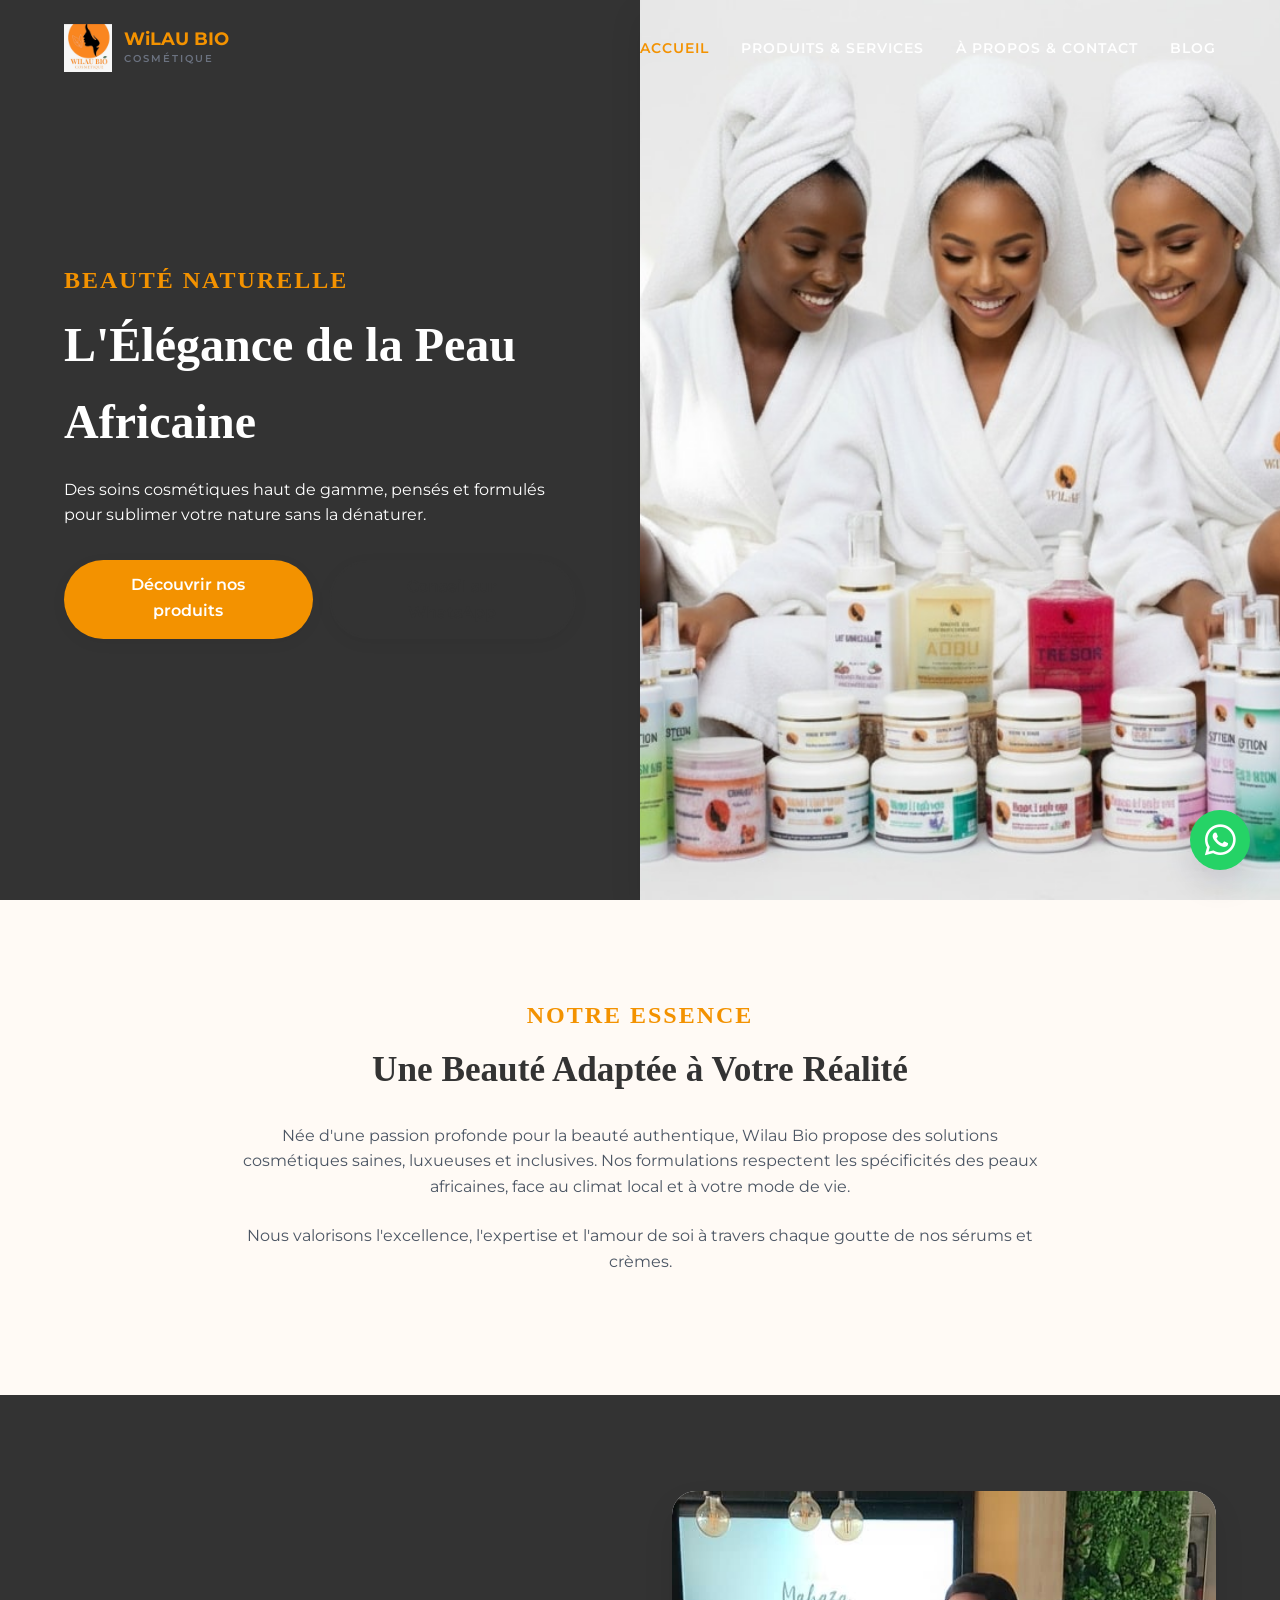
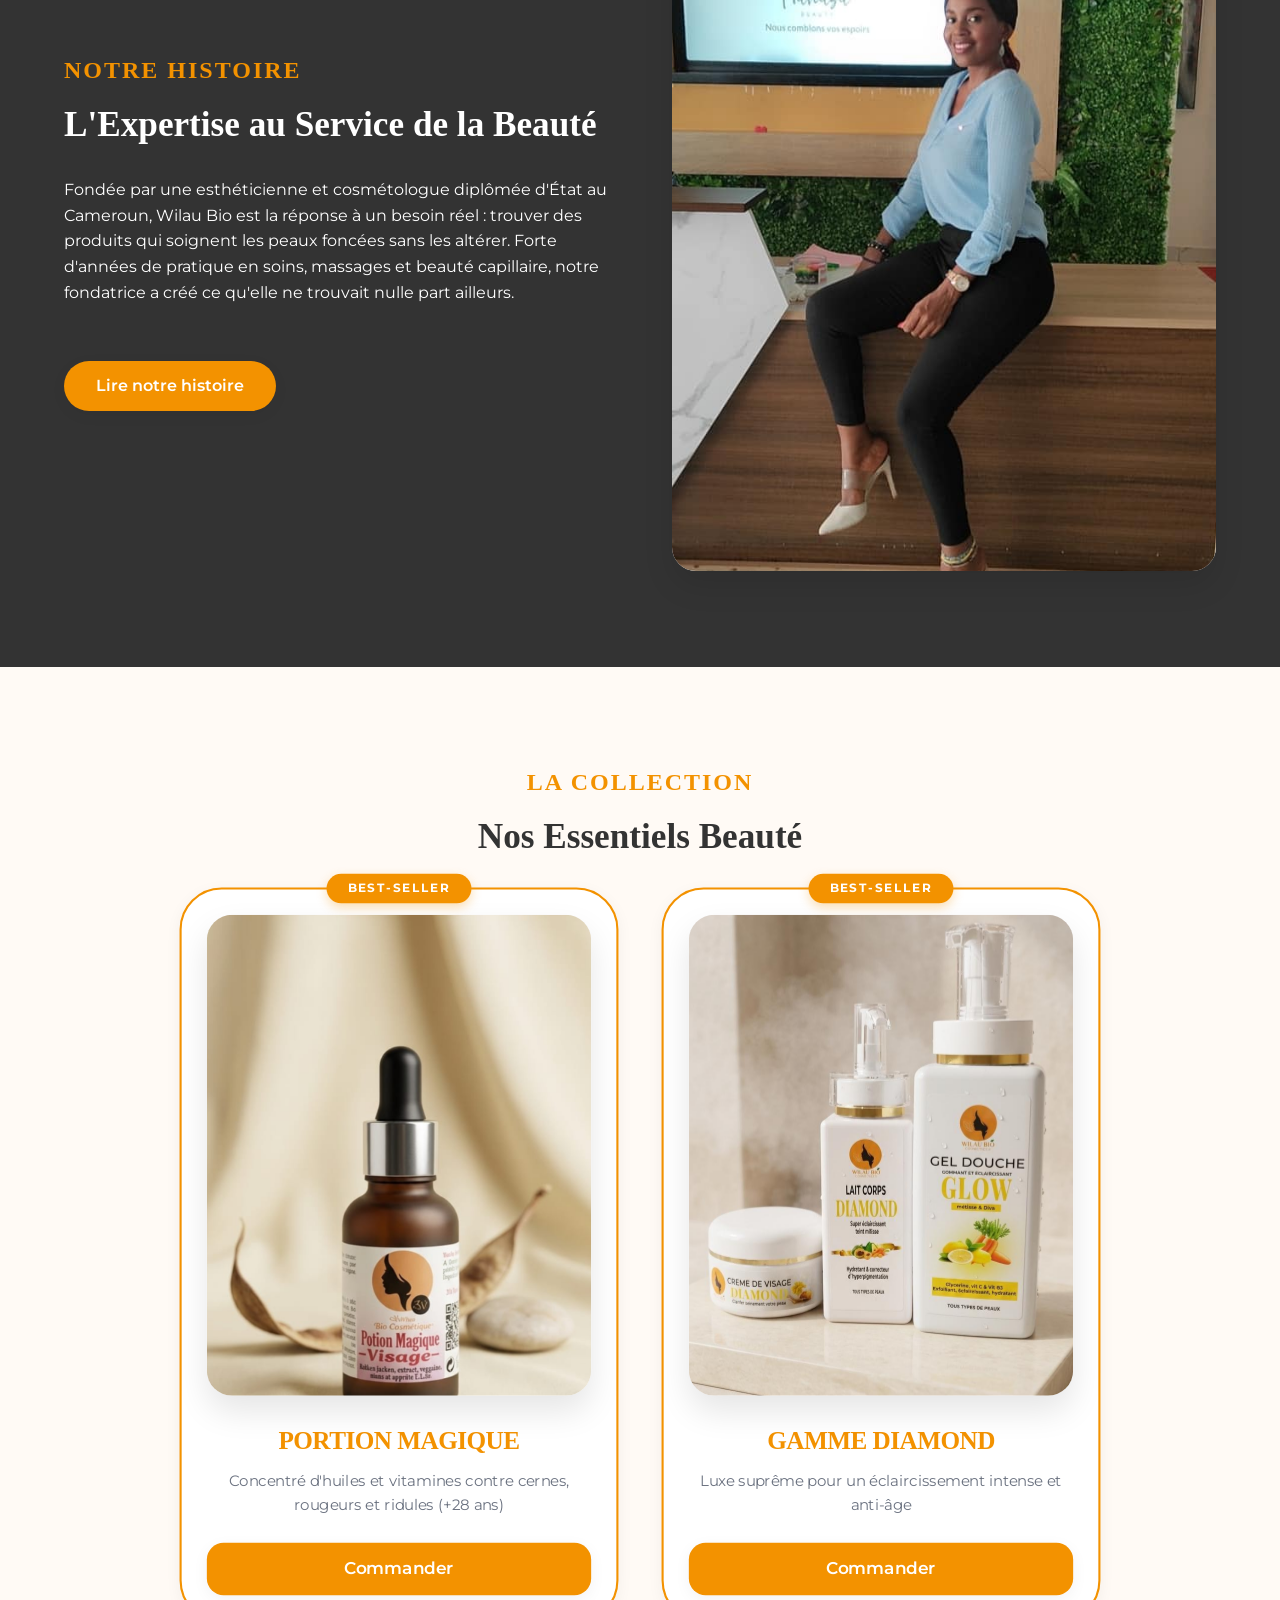
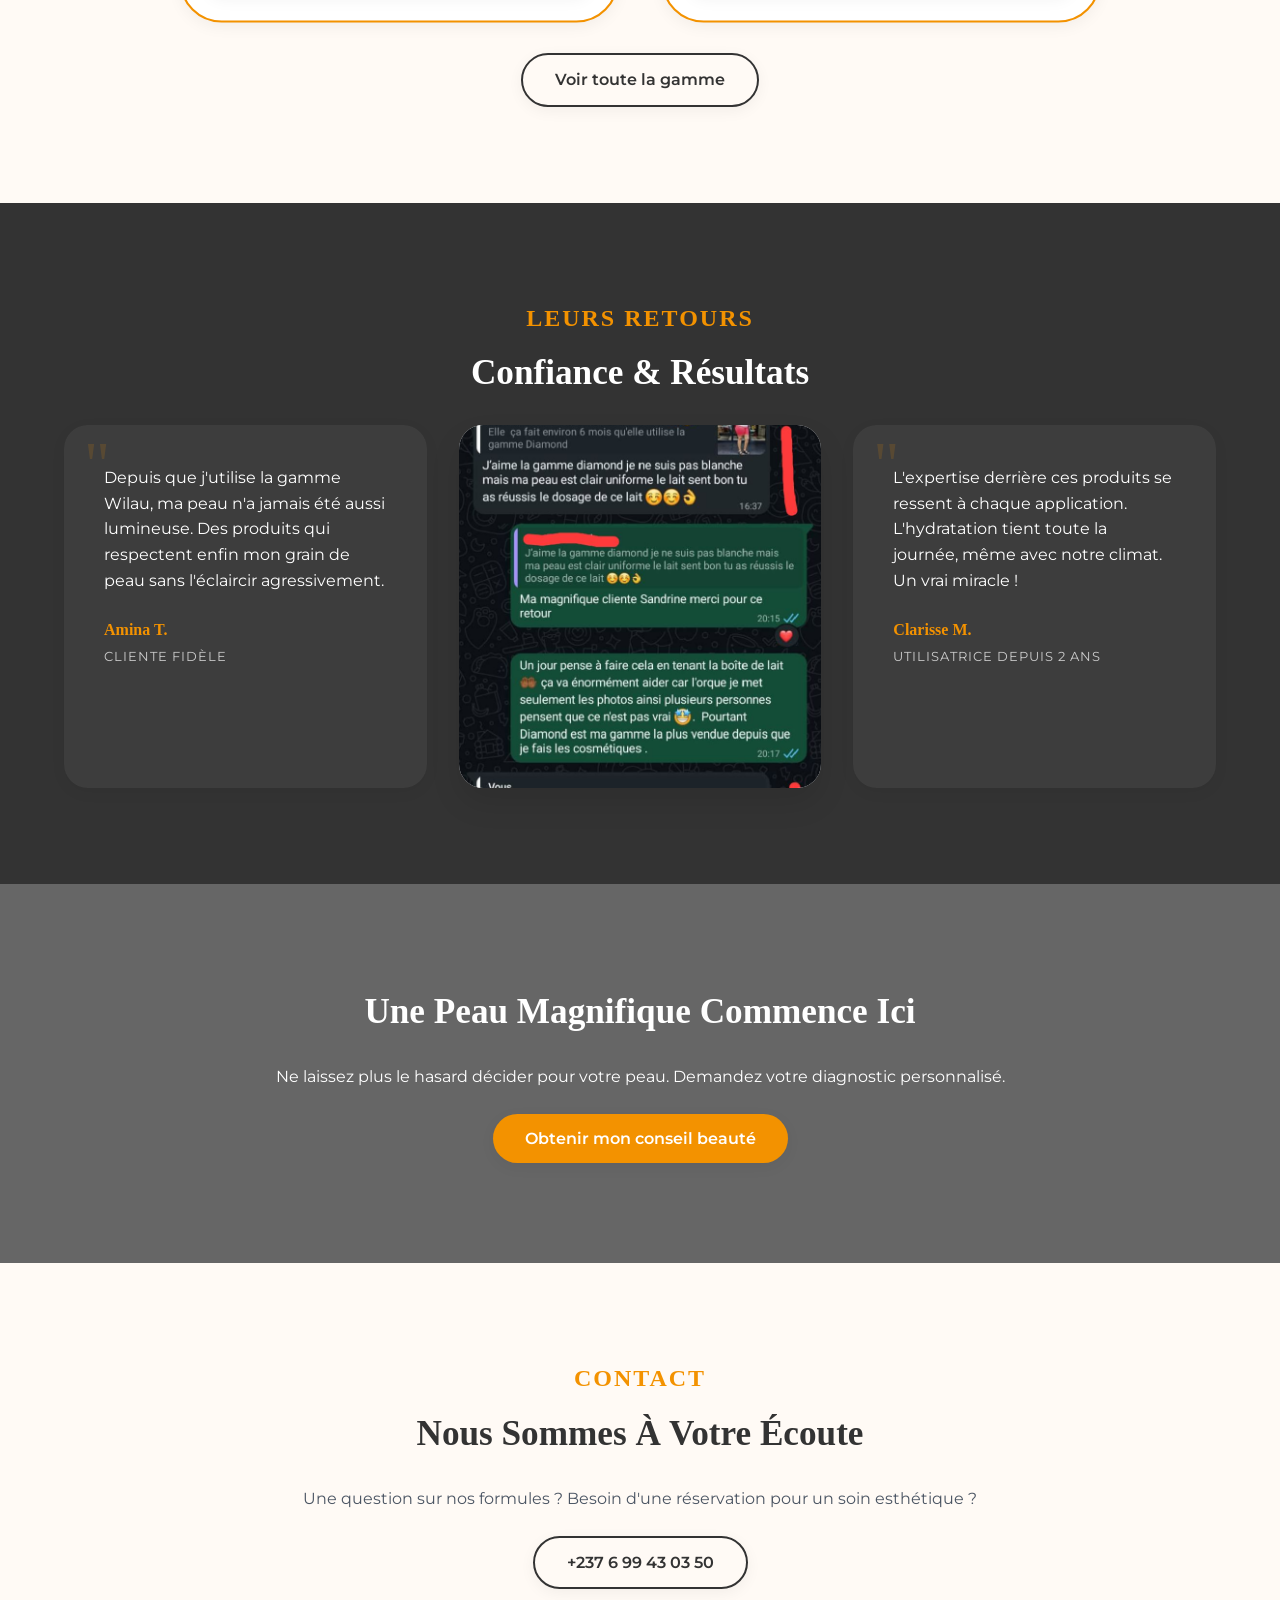
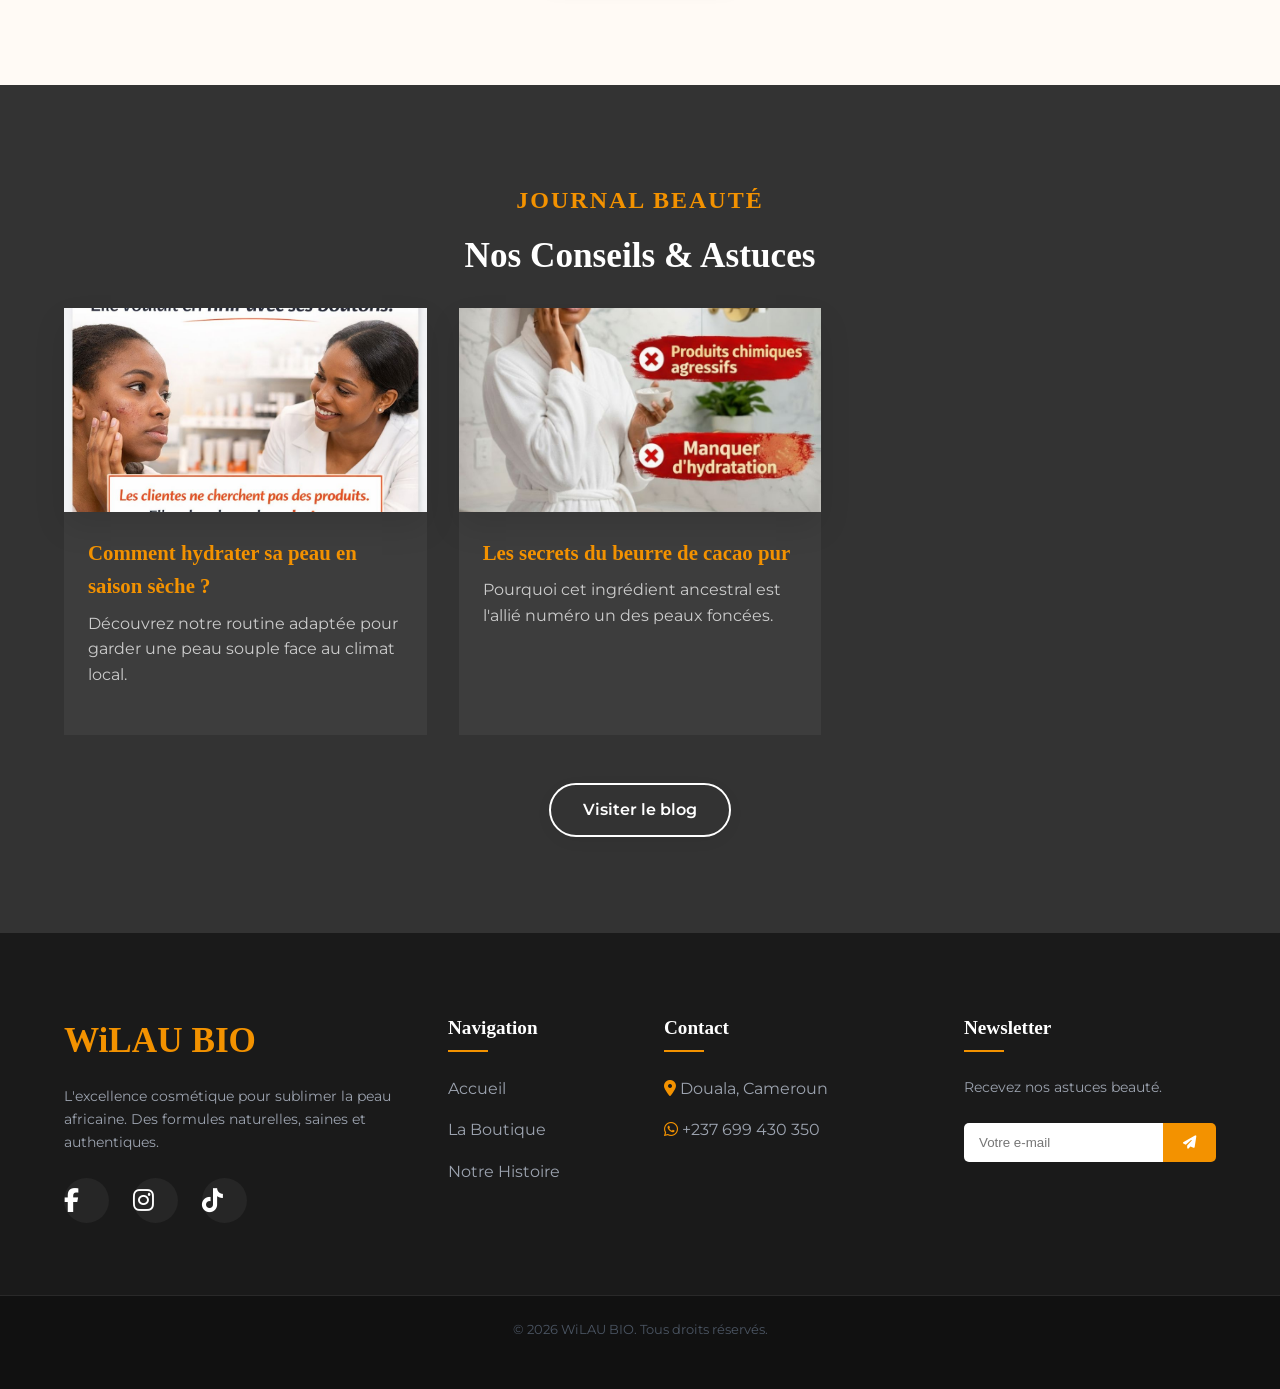
==== commit 0776856b: "la version final recuperer et corriger depuis la machine de lysha selon les besoin de la cliente" ====
--- a/index.html
+++ b/index.html
@@ -41,7 +41,7 @@
             <p>Des soins cosmétiques haut de gamme, pensés et formulés pour sublimer votre nature sans la dénaturer.</p>
             <div class="hero-buttons">
                 <a href="produits-services.html" class="btn btn-primary">Découvrir nos produits</a>
-                <a href="https://wa.me/237699430350?text=Bonjour%20Wilau%20Bio" target="_blank" class="btn btn-outline">Conseil sur WhatsApp</a>
+                <a href="https://wa.me/237699430350?text=Bonjour%20WiLAU%20BIO%20%E2%9C%A8%2C%20je%20souhaite%20obtenir%20un%20conseil%20personnalis%C3%A9%20pour%20m'aider%20%C3%A0%20choisir%20la%20routine%20beaut%C3%A9%20id%C3%A9ale." target="_blank" class="btn btn-outline">Conseil sur WhatsApp</a>
             </div>
         </div>
         <div class="hero-image img-wrapper">
@@ -74,7 +74,7 @@
         </div>
     </section>
 
-   <section class="products-preview bg-cream section-padding reveal">
+    <section class="products-preview bg-cream section-padding reveal">
         <div class="container">
             <div class="section-header center">
                 <span class="accent-font gold-text">La Collection</span>
@@ -86,19 +86,21 @@
                 <div class="premium-card best-seller">
                     <span class="badge-best-seller">Best-Seller</span>
                     <div class="img-wrapper aspect-square">
-                        <img src="assets/images/wilau 11.jpg " alt="Gamme Diva"> </div>
-                    <h3>Gamme DIVA</h3>
-                    <p class="desc-mobile-hide">Éclaircissant & Teint clair. Idéal pour un éclat royal au quotidien.</p>
-                    <a href="https://wa.me/237699430350?text=Bonjour%20Wilau%20Bio" target="_blank" class="btn bg-dark text-light" style="border-radius: 1rem; width: 100%;">Commander</a>
+                        <img src="assets/images/31.png" alt="portion magique"> 
+                    </div>
+                    <h3>Portion Magique</h3>
+                    <p class="desc-mobile-hide">Concentré d'huiles et vitamines contre cernes, rougeurs et ridules (+28 ans)</p>
+                    <a href="https://wa.me/237699430350?text=Bonjour%20WiLAU%20BIO%20%E2%9C%A8%2C%20je%20souhaite%20commander%20votre%20soin%20*PORTION%20MAGIQUE*%20pour%20traiter%20mes%20cernes%20et%20ridules.%20Est-il%20disponible%20%3F" target="_blank" class="btn btn-primary" style="border-radius: 1rem; width: 100%;">Commander</a>
                 </div>
 
                 <div class="premium-card best-seller">
                     <span class="badge-best-seller">Best-Seller</span>
                     <div class="img-wrapper aspect-square">
-                        <img src="assets/images/BEST SELLER.jpeg" alt="Potion Magique"> </div>
-                    <h3>GAMME DIAMOND </h3>
-                    <p class="desc-mobile-hide">Diamonds super éclaircissante pour un teint  métissé </p>
-                    <a href="https://wa.me/237699430350?text=Bonjour%20Wilau%20Bio" target="_blank" class="btn btn-primary" style="border-radius: 1rem; width: 100%;">Commander</a>
+                        <img src="assets/images/gamme diamond.jpeg" alt="gamme Diamond"> 
+                    </div>
+                    <h3>GAMME DIAMOND</h3>
+                    <p class="desc-mobile-hide">Luxe suprême pour un éclaircissement intense et anti-âge</p>
+                    <a href="https://wa.me/237699430350?text=Bonjour%20WiLAU%20BIO%20%E2%9C%A8%2C%20je%20souhaite%20commander%20la%20*GAMME%20DIAMOND*%20pour%20profiter%20d'un%20%C3%A9clat%20m%C3%A9tiss%C3%A9%20parfait.%20Est-elle%20disponible%20%3F" target="_blank" class="btn btn-primary" style="border-radius: 1rem; width: 100%;">Commander</a>
                 </div>
 
             </div>
@@ -145,7 +147,7 @@
         <div class="container center">
             <h2>Une Peau Magnifique Commence Ici</h2>
             <p>Ne laissez plus le hasard décider pour votre peau. Demandez votre diagnostic personnalisé.</p>
-            <a href="https://wa.me/237699430350" target="_blank" class="btn btn-primary gold-btn">Obtenir mon conseil beauté</a>
+            <a href="https://wa.me/237699430350?text=Bonjour%20WiLAU%20BIO%20%E2%9C%A8%2C%20je%20souhaite%20obtenir%20un%20conseil%20personnalis%C3%A9%20pour%20ma%20peau." target="_blank" class="btn btn-primary gold-btn">Obtenir mon conseil beauté</a>
         </div>
     </section>
 
@@ -155,7 +157,7 @@
                 <span class="accent-font gold-text">Contact</span>
                 <h2>Nous Sommes À Votre Écoute</h2>
                 <p>Une question sur nos formules ? Besoin d'une réservation pour un soin esthétique ?</p>
-                <a href="https://wa.me/237699430350" target="_blank" class="btn btn-outline">+237 6 99 43 03 50</a>
+                <a href="https://wa.me/237699430350?text=Bonjour%20WiLAU%20BIO%20%E2%9C%A8%2C%20j'aimerais%20en%20savoir%20plus%20sur%20vos%20services." target="_blank" class="btn btn-outline">+237 6 99 43 03 50</a>
             </div>
         </div>
     </section>
@@ -192,7 +194,7 @@
         </div>
     </section>
 
-   <footer class="footer-pro">
+    <footer class="footer-pro">
         <div class="container">
             <div class="footer-grid">
                 <div class="footer-col brand-col">
@@ -236,9 +238,10 @@
         </div>
     </footer>
 
-    <a href="https://wa.me/237699430350?text=Bonjour%20Wilau%20Bio" class="whatsapp-float" target="_blank" aria-label="Contacter sur WhatsApp">
-       <i class="fab fa-whatsapp"></i>
+    <a href="https://wa.me/237699430350?text=Bonjour%20WiLAU%20BIO%20%E2%9C%A8%2C%20je%20suis%20sur%20votre%20site%20et%20j'aimerais%20avoir%20plus%20d'informations%20sur%20vos%20produits%20et%20services." class="whatsapp-float" target="_blank" aria-label="Contacter sur WhatsApp">
+        <i class="fab fa-whatsapp"></i>
     </a>
+    
     <script src="js/main.js"></script>
 </body>
 </html>
--- a/css/style.css
+++ b/css/style.css
@@ -473,18 +473,21 @@
 .premium-card .img-wrapper {
     border-radius: 1.5rem;
 }
-.product-container {
-    display: flex;          /* Active le mode Flexbox */
-    justify-content: center; /* Centre les produits horizontalement */
-    gap: 20px;              /* Ajoute un espace entre les deux produits */
-    flex-wrap: nowrap;      /* Force les produits à rester sur une seule ligne */
-    padding: 20px;
-}
-
-.product-card {
-    width: 45%;             /* Ajuste la largeur pour qu'ils tiennent à deux */
-    max-width: 300px;       /* Pour éviter qu'ils ne deviennent trop grands */
-    position: relative;     /* Important pour ton badge Best Seller */
+/* ==========================================================================
+   GRILLE CATALOGUE — 4 colonnes desktop | breakpoints dans responsive.css
+   ========================================================================== */
+#products-grid {
+    display: grid !important;
+    grid-template-columns: repeat(4, 1fr) !important;
+    gap: 1.5rem !important;
+    width: 100%;
+}
+
+/* Les cartes occupent toute la cellule de grille */
+#products-grid .product-card {
+    width: 100% !important;
+    max-width: 100% !important;
+    min-width: 0 !important; /* Évite le débordement dans une cellule de grille */
 }
 /* ==========================================================================
    MEGA FOOTER PRO
--- a/css/responsive.css
+++ b/css/responsive.css
@@ -66,8 +66,12 @@
     .home-products .btn { padding: 8px; font-size: 0.75rem; border-radius: 0.5rem; width: 100%; }
     .badge-best-seller { font-size: 0.55rem; padding: 3px 8px; top: -8px; }
 
-    /* PAGE BOUTIQUE : Produits bien aérés */
-    #products-grid { grid-template-columns: repeat(2, 1fr) !important; gap: 1rem !important; }
+    /* PAGE BOUTIQUE : 2 colonnes sur mobile */
+    #products-grid {
+        display: grid !important;
+        grid-template-columns: repeat(2, 1fr) !important;
+        gap: 0.8rem !important;
+    }
 
     .hero-buttons { flex-direction: column; }
     
@@ -90,61 +94,65 @@
     .about-summary .text-content { margin-top: -80px; padding: 1.5rem; }
 }
 /* ==========================================================================
-   CORRECTION DÉFINITIVE : CARTES PRODUITS (PAGE BOUTIQUE)
+   CARTES PRODUITS — Tous écrans
    ========================================================================== */
 
-/* 1. Sur tous les écrans : on libère la largeur et on met les images en carré */
 .product-card {
+    display: flex !important;
+    flex-direction: column !important;
+    justify-content: space-between !important;
     width: 100% !important;
     max-width: 100% !important;
-    display: flex;
-    flex-direction: column;
-    justify-content: space-between;
+    min-width: 0 !important;
 }
 
 .product-card .img-wrapper {
-    aspect-ratio: 1 / 1 !important; /* Transforme le format "tour" en format "carré" harmonieux */
+    aspect-ratio: 1 / 1 !important;
+    border-radius: 0 !important;
+    flex-shrink: 0;
 }
 
 .product-info {
-    padding: 1.5rem !important;
-    display: flex;
-    flex-direction: column;
-    flex-grow: 1;
+    padding: 1.2rem !important;
+    display: flex !important;
+    flex-direction: column !important;
+    flex-grow: 1 !important;
 }
 
 /* ==========================================================================
-   SPÉCIAL MOBILE & TABLETTE (Max 768px)
+   SPÉCIAL MOBILE (Max 768px) — Cartes produits
    ========================================================================== */
 @media (max-width: 768px) {
     #products-grid {
-        gap: 0.5rem !important; /* Rapproche légèrement les colonnes pour gagner de la place */
+        gap: 0.6rem !important;
     }
     
     .product-info {
-        padding: 0.8rem 0.5rem !important; /* Baisse drastiquement l'espace vide interne */
+        padding: 0.7rem 0.5rem !important;
     }
     
     .product-info h3 {
-        font-size: 0.85rem !important; /* Titre plus adapté au mobile */
+        font-size: 0.82rem !important;
         margin-bottom: 0.2rem !important;
         line-height: 1.2 !important;
     }
     
-    .product-info p {
-        display: none !important; /* On cache la description sur mobile pour ne pas faire un bloc de 2km de long */
-    }
+   .product-info p {
+    display: block !important;
+    font-size: 0.8rem; /* Taille adaptée pour mobile */
+    margin-bottom: 10px;
+}
     
     .product-info .product-price {
-        font-size: 1rem !important;
-        margin: 0.5rem 0 !important;
+        font-size: 0.95rem !important;
+        margin: 0.3rem 0 !important;
     }
     
     .product-info .btn {
-        padding: 8px 5px !important;
-        font-size: 0.75rem !important;
+        padding: 7px 5px !important;
+        font-size: 0.72rem !important;
         width: 100% !important;
-        white-space: nowrap !important; /* Empêche le mot "Commander" de se couper en deux */
+        white-space: nowrap !important;
         overflow: hidden !important;
         text-overflow: ellipsis !important;
     }
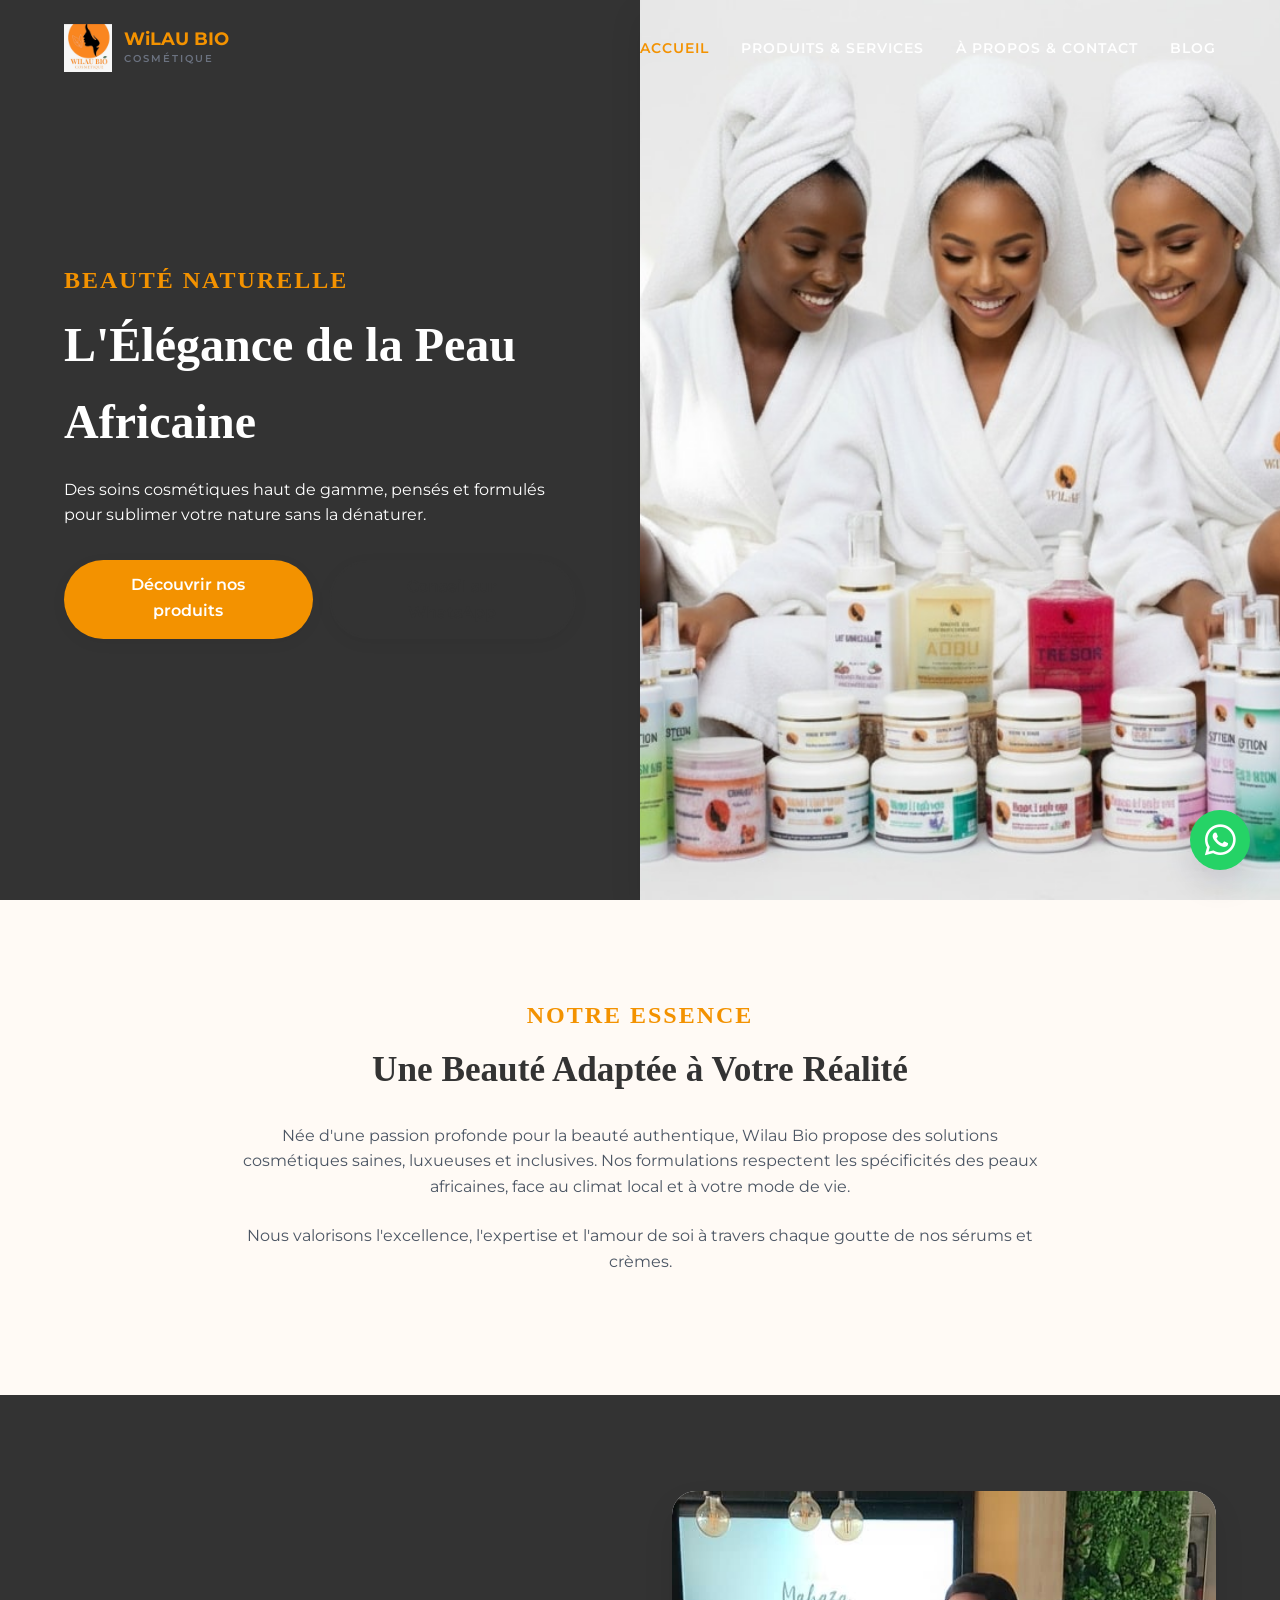
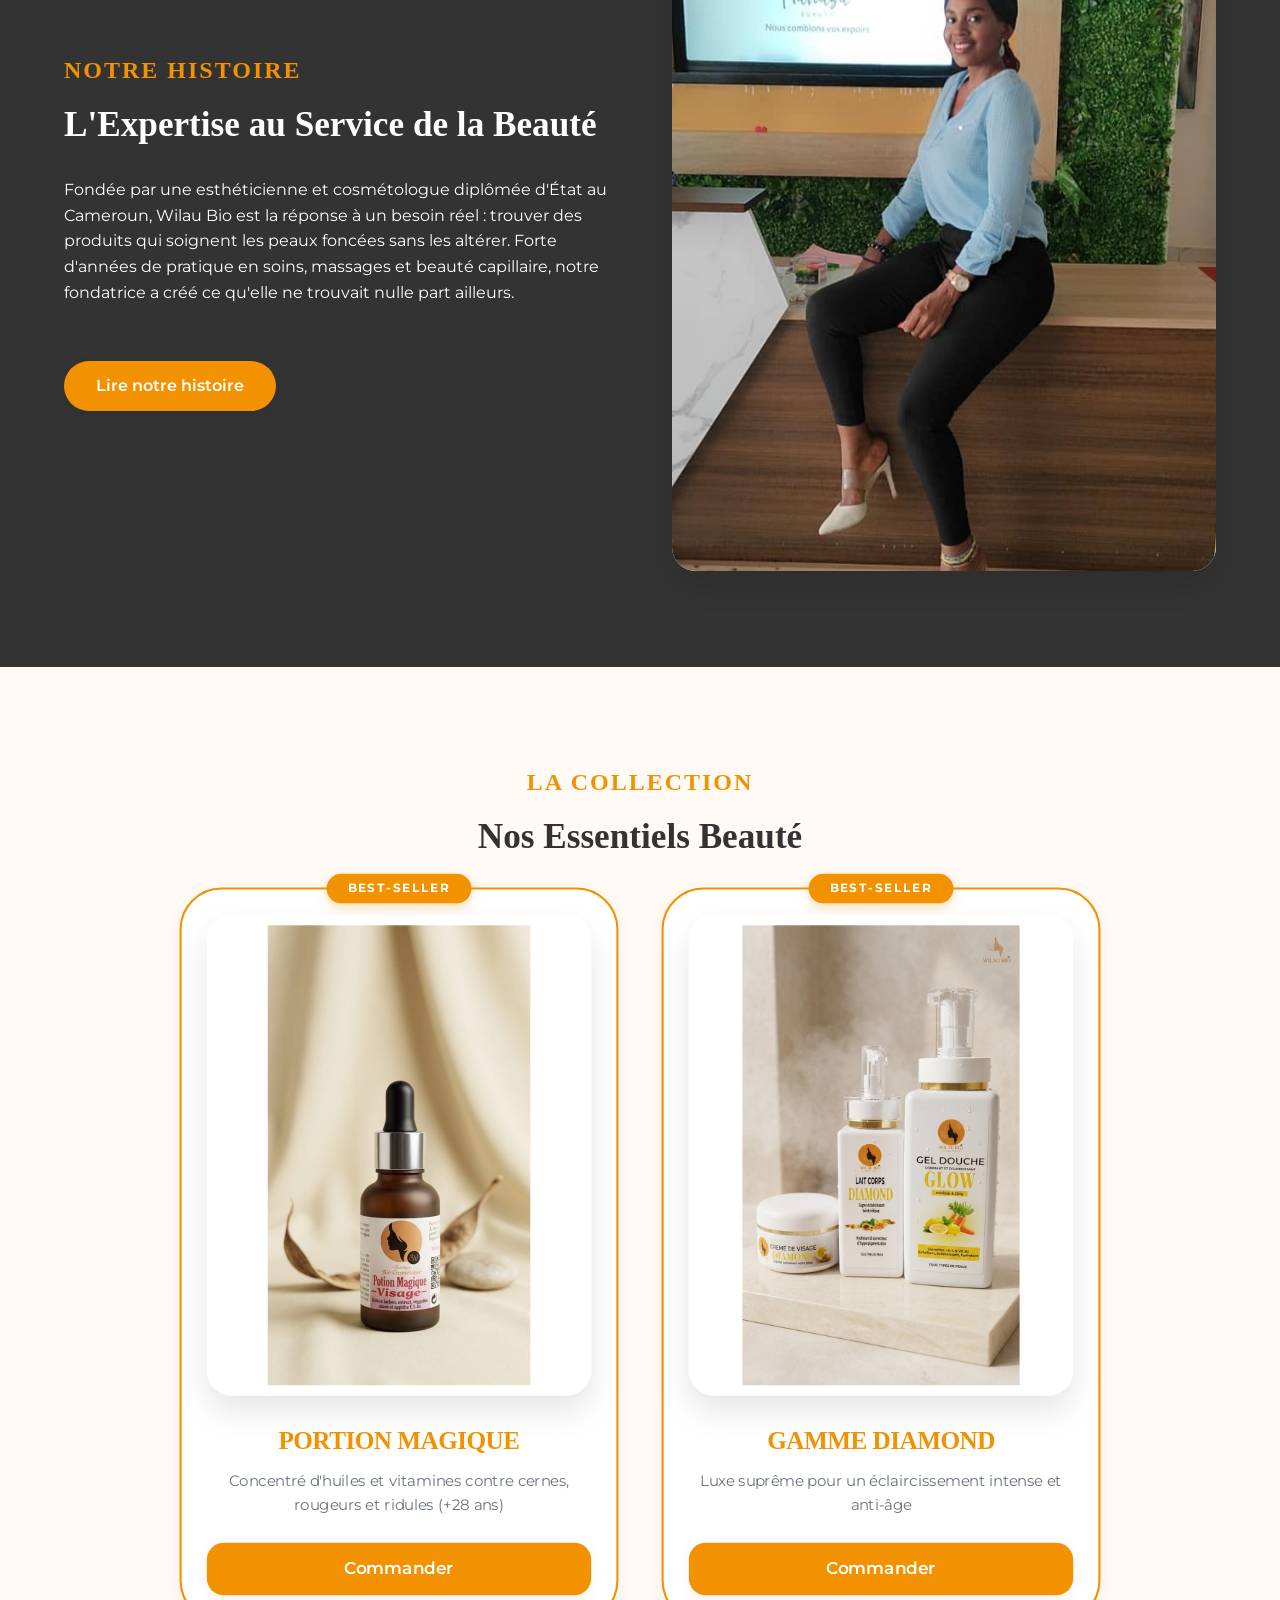
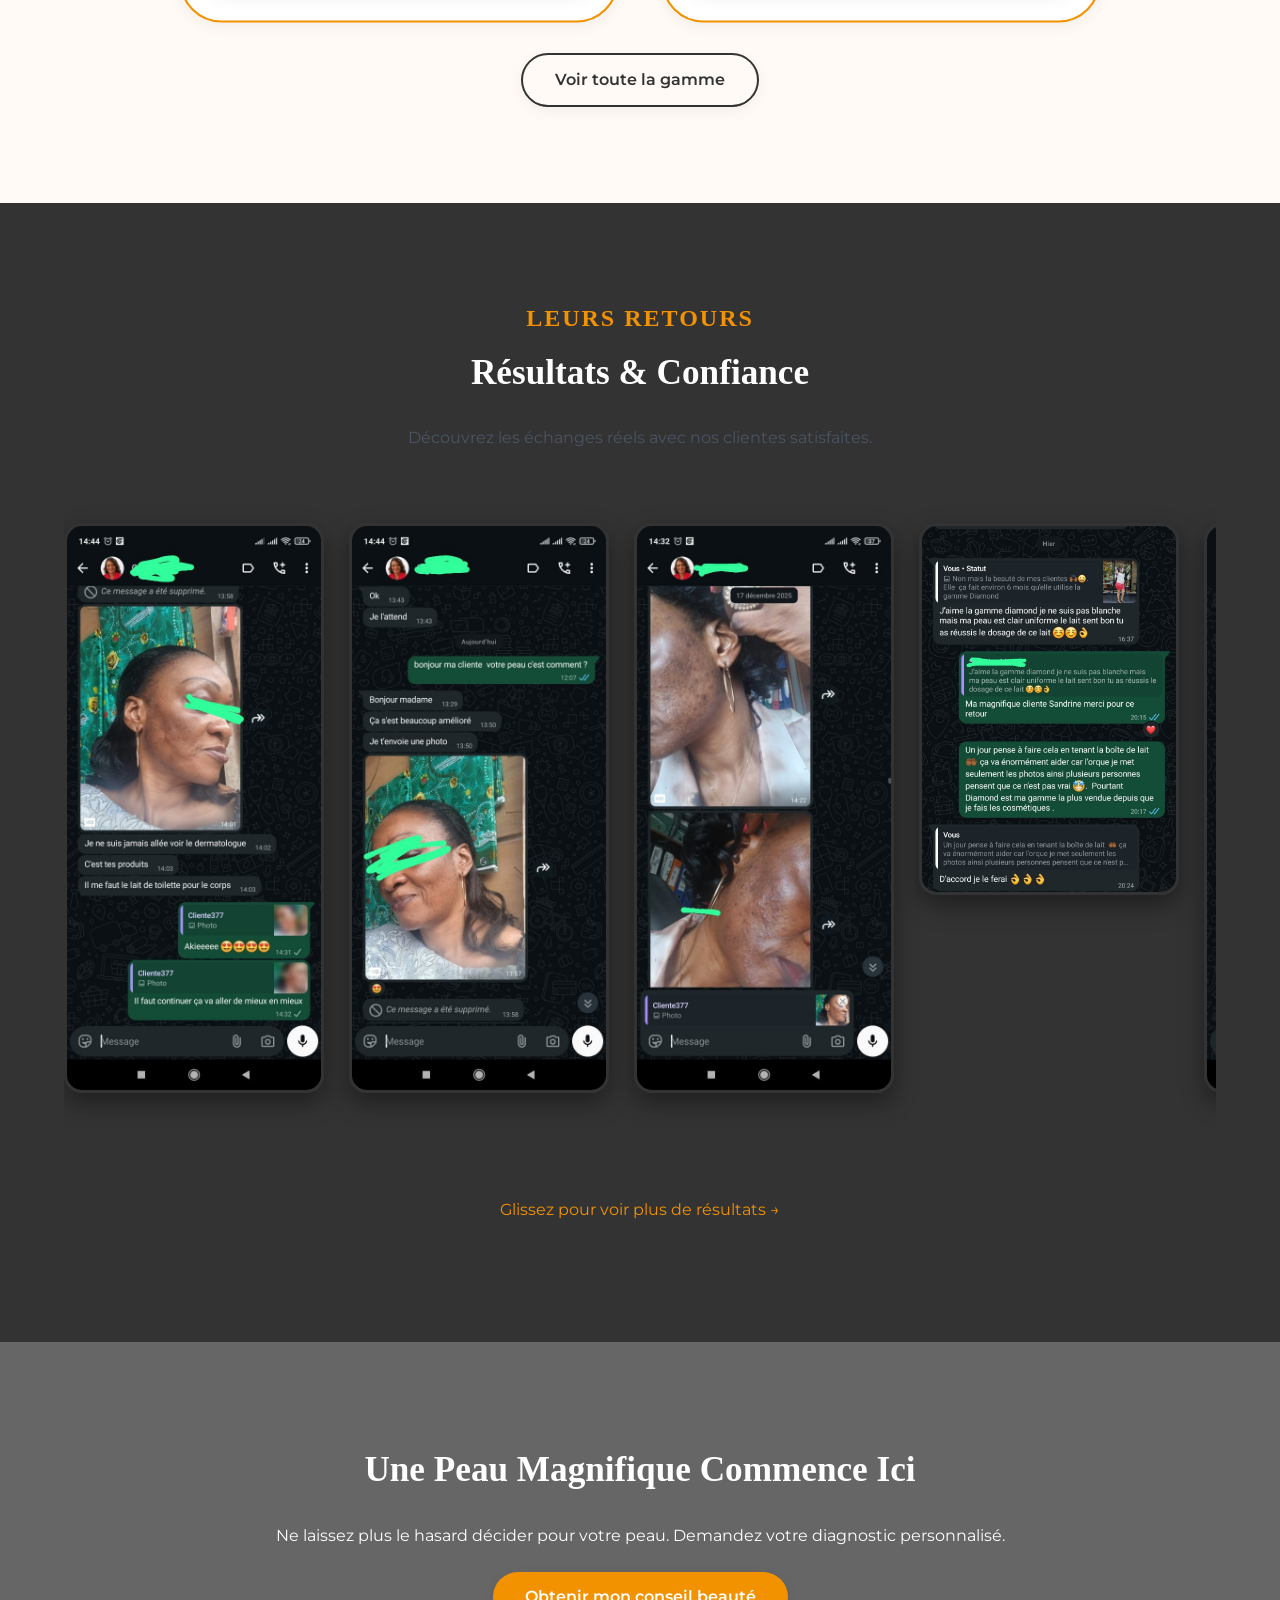
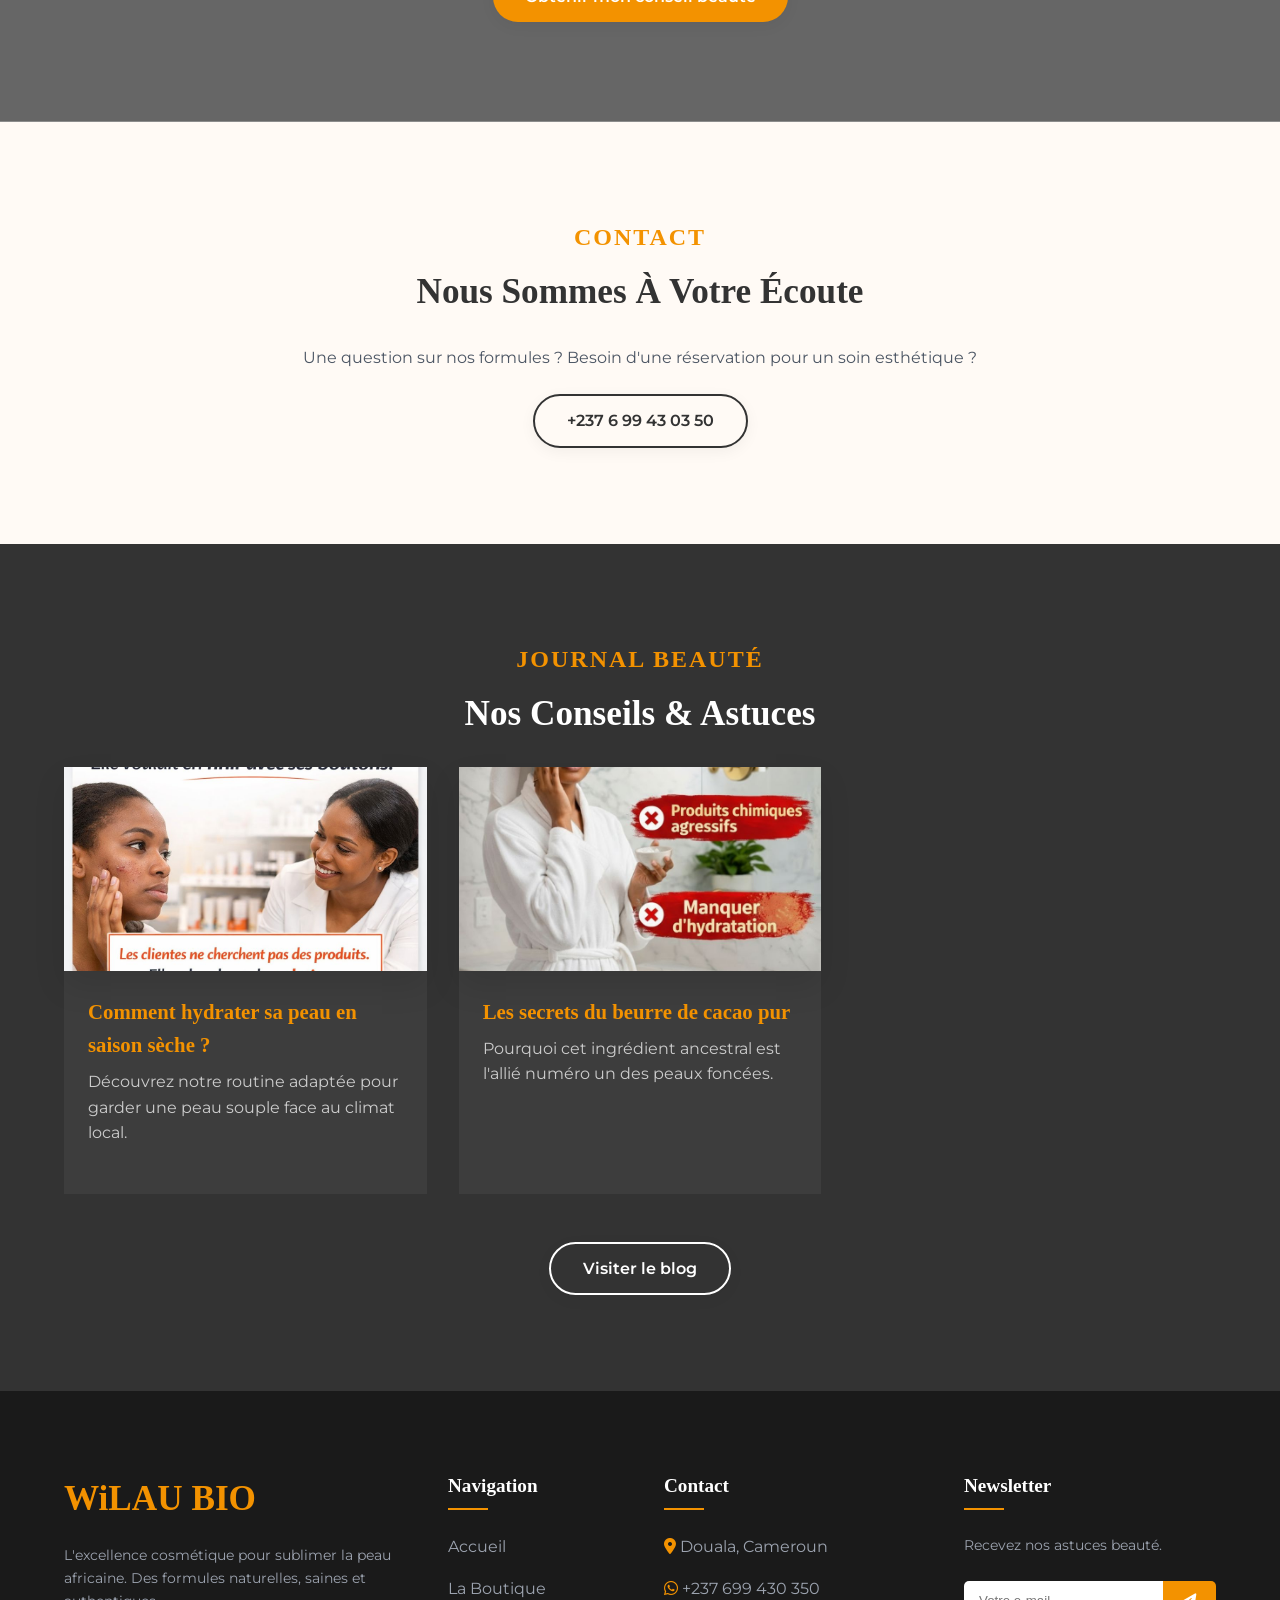
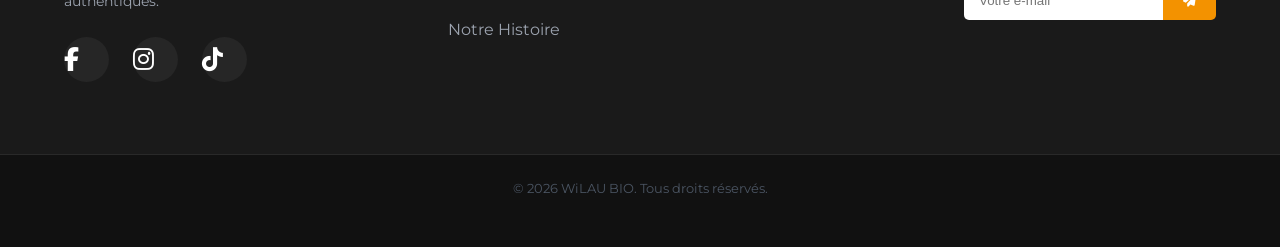
==== commit e4b0e28a: "Version stable avant slider interactif - Catalogue et Design OK" ====
--- a/index.html
+++ b/index.html
@@ -112,36 +112,23 @@
     </section>
 
     <section class="testimonials bg-dark text-light section-padding reveal">
-        <div class="container">
-            <div class="section-header center">
-                <span class="accent-font gold-text">Leurs Retours</span>
-                <h2>Confiance & Résultats</h2>
-            </div>
-            <div class="grid-3">
-                <div class="testimonial-card" style="background: rgba(255,255,255,0.05);">
-                    <div class="quote-icon gold-text">"</div>
-                    <p style="color:#fff;">Depuis que j'utilise la gamme Wilau, ma peau n'a jamais été aussi lumineuse. Des produits qui respectent enfin mon grain de peau sans l'éclaircir agressivement.</p>
-                    <div class="client-info">
-                        <h4 class="gold-text">Amina T.</h4>
-                        <span style="color:#ccc;">Cliente fidèle</span>
-                    </div>
-                </div>
-                <div class="testimonial-card with-img">
-                    <div class="img-wrapper aspect-square">
-                        <img src="assets/images/testimonial wilau.jpg" alt="Femme souriante">
-                    </div>
-                </div>
-                <div class="testimonial-card" style="background: rgba(255,255,255,0.05);">
-                    <div class="quote-icon gold-text">"</div>
-                    <p style="color:#fff;">L'expertise derrière ces produits se ressent à chaque application. L'hydratation tient toute la journée, même avec notre climat. Un vrai miracle !</p>
-                    <div class="client-info">
-                        <h4 class="gold-text">Clarisse M.</h4>
-                        <span style="color:#ccc;">Utilisatrice depuis 2 ans</span>
-                    </div>
-                </div>
-            </div>
-        </div>
-    </section>
+    <div class="container">
+        <div class="section-header center">
+            <span class="accent-font gold-text">Leurs Retours</span>
+            <h2>Résultats & Confiance</h2>
+            <p>Découvrez les échanges réels avec nos clientes satisfaites.</p>
+        </div>
+        
+        <div class="testimonial-slider">
+            <div class="testimonial-track" id="testimonial-track">
+                </div>
+        </div>
+        
+        <div class="center mt-3">
+            <p class="small gold-text">Glissez pour voir plus de résultats →</p>
+        </div>
+    </div>
+</section>
 
     <section class="cta-section text-light section-padding reveal">
         <div class="container center">
@@ -201,9 +188,9 @@
                     <h2 class="gold-text" style="font-family: var(--font-heading); margin-bottom: 1rem;">WiLAU BIO</h2>
                     <p>L'excellence cosmétique pour sublimer la peau africaine. Des formules naturelles, saines et authentiques.</p>
                     <div class="social-links" style="justify-content: flex-start;">
-                        <a href="#" target="_blank"><i class="fab fa-facebook-f"></i></a>
-                        <a href="#" target="_blank"><i class="fab fa-instagram"></i></a>
-                        <a href="#" target="_blank"><i class="fab fa-tiktok"></i></a>
+                        <a href="https://www.facebook.com/share/1AywynfpGF/" target="_blank"><i class="fab fa-facebook-f"></i></a>
+                        <a href="https://www.instagram.com/wilau_bio?igsh=MTlrMHpuNmMzYnd6bw==" target="_blank"><i class="fab fa-instagram"></i></a>
+                        <a href="https://www.tiktok.com/@wilau_mama?_r=1&_t=ZS-96MEjpm3Xqa" target="_blank"><i class="fab fa-tiktok"></i></a>
                     </div>
                 </div>
                 <div class="footer-col links-col">
--- a/css/style.css
+++ b/css/style.css
@@ -533,4 +533,61 @@
 .product-card .img-wrapper,
 .premium-card .img-wrapper {
     aspect-ratio: 4 / 5 !important; /* Format vertical qui épouse parfaitement la hauteur de tes bouteilles ! */
+}/* --- CORRECTION CADRAGE PRODUITS --- */
+.product-card .img-wrapper img,
+.premium-card .img-wrapper img {
+    object-fit: contain !important; /* Pour voir le flacon en entier */
+    padding: 10px !important;
+    background-color: #fff !important; /* Fond blanc propre */
+}
+
+/* --- NETTOYAGE BOUTONS --- */
+.btn.small {
+    padding: 0.6rem 1rem;
+    font-size: 0.85rem;
+    border-radius: 5px;
+    display: inline-block;
+    width: auto;
+}/* --- SECTION TÉMOIGNAGES WHATSAPP --- */
+.testimonial-slider {
+    width: 100%;
+    overflow: hidden;
+    padding: 3rem 0;
+    cursor: grab;
+}
+
+.testimonial-track {
+    display: flex;
+    gap: 25px;
+    width: max-content;
+    /* Animation de défilement automatique */
+    animation: scroll-whatsapp 80s linear infinite;
+}
+
+/* Pause l'animation au survol pour pouvoir lire la capture */
+.testimonial-track:hover {
+    animation-play-state: paused;
+}
+
+.testimonial-slide {
+    width: 260px; /* Largeur typique d'une capture smartphone */
+    flex-shrink: 0;
+}
+
+.testimonial-slide img {
+    width: 100%;
+    height: auto;
+    border-radius: 18px;
+    border: 3px solid #333; /* Cadre effet téléphone */
+    box-shadow: 0 10px 25px rgba(0,0,0,0.4);
+    transition: transform 0.3s ease;
+}
+
+.testimonial-slide img:hover {
+    transform: scale(1.05); /* Petit zoom pour la lecture */
+}
+
+@keyframes scroll-whatsapp {
+    0% { transform: translateX(0); }
+    100% { transform: translateX(-50%); } /* Ajusté pour le bouclage dynamique */
 }
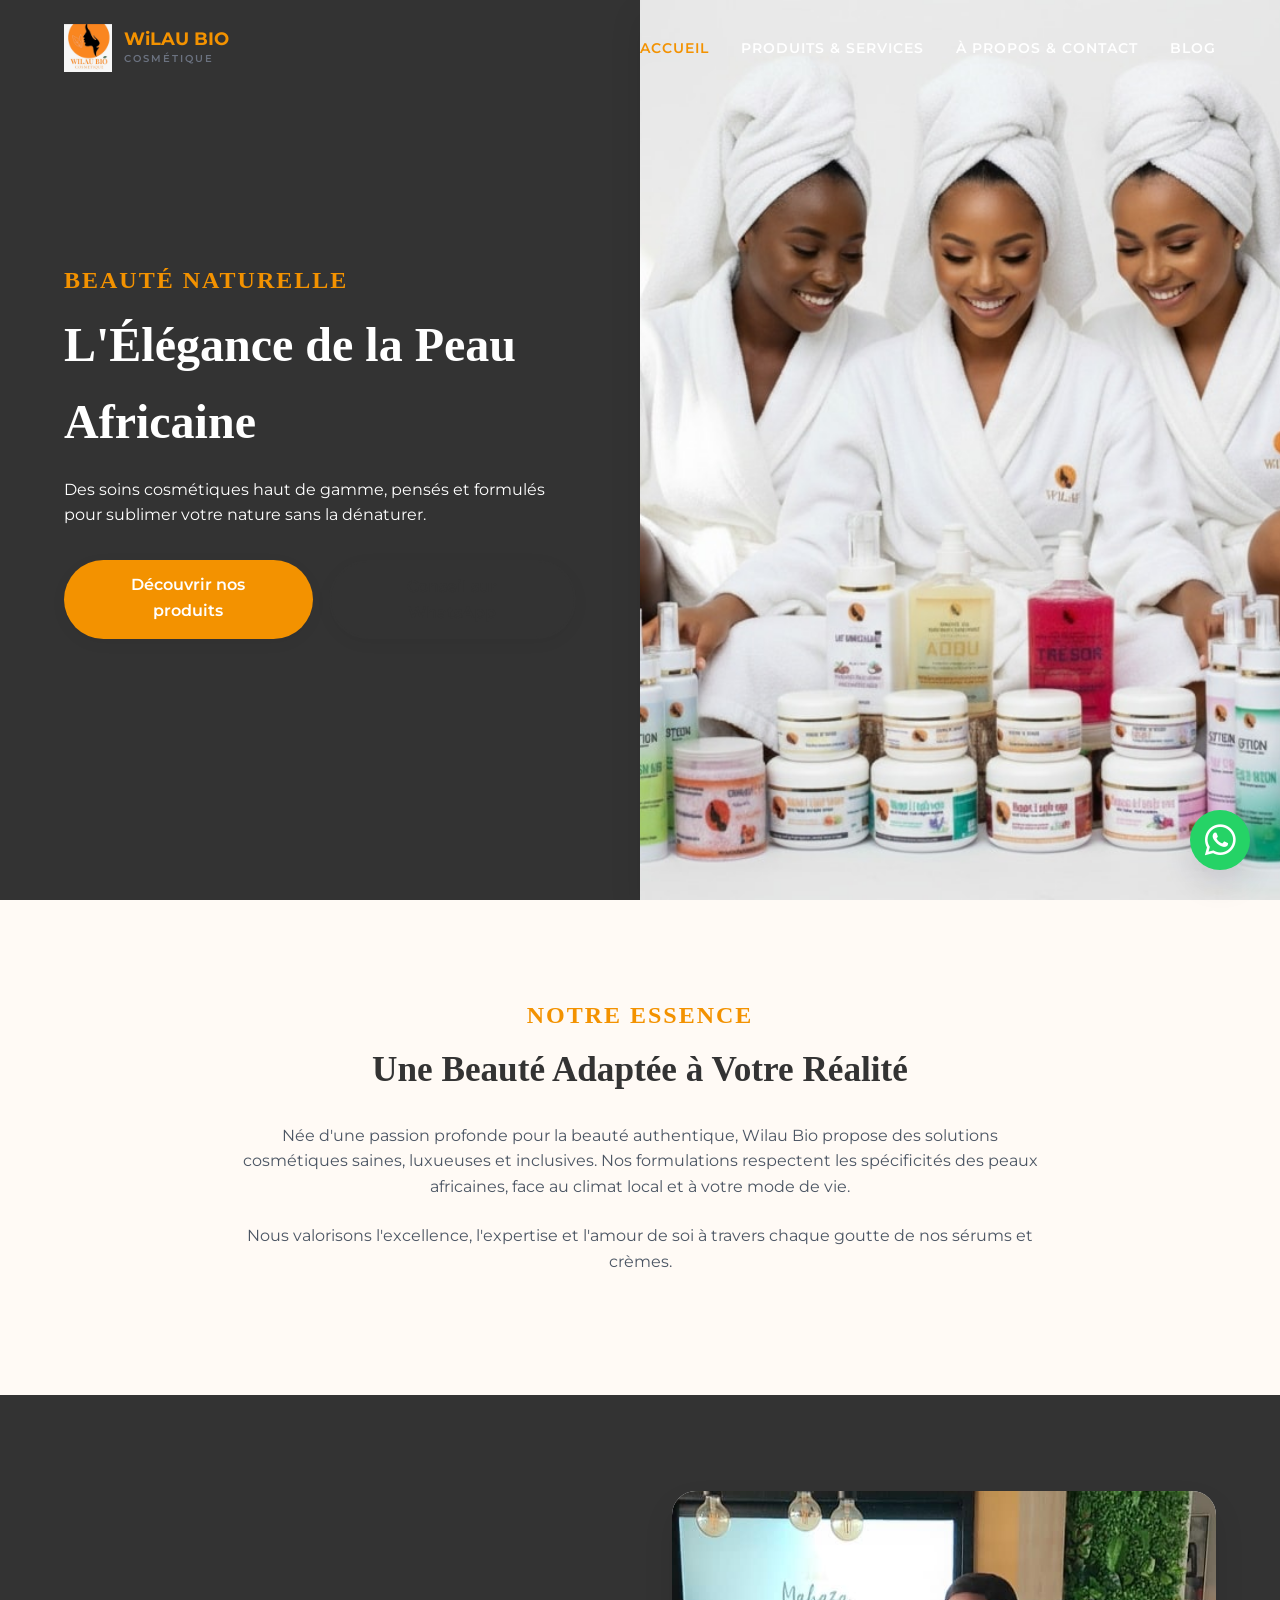
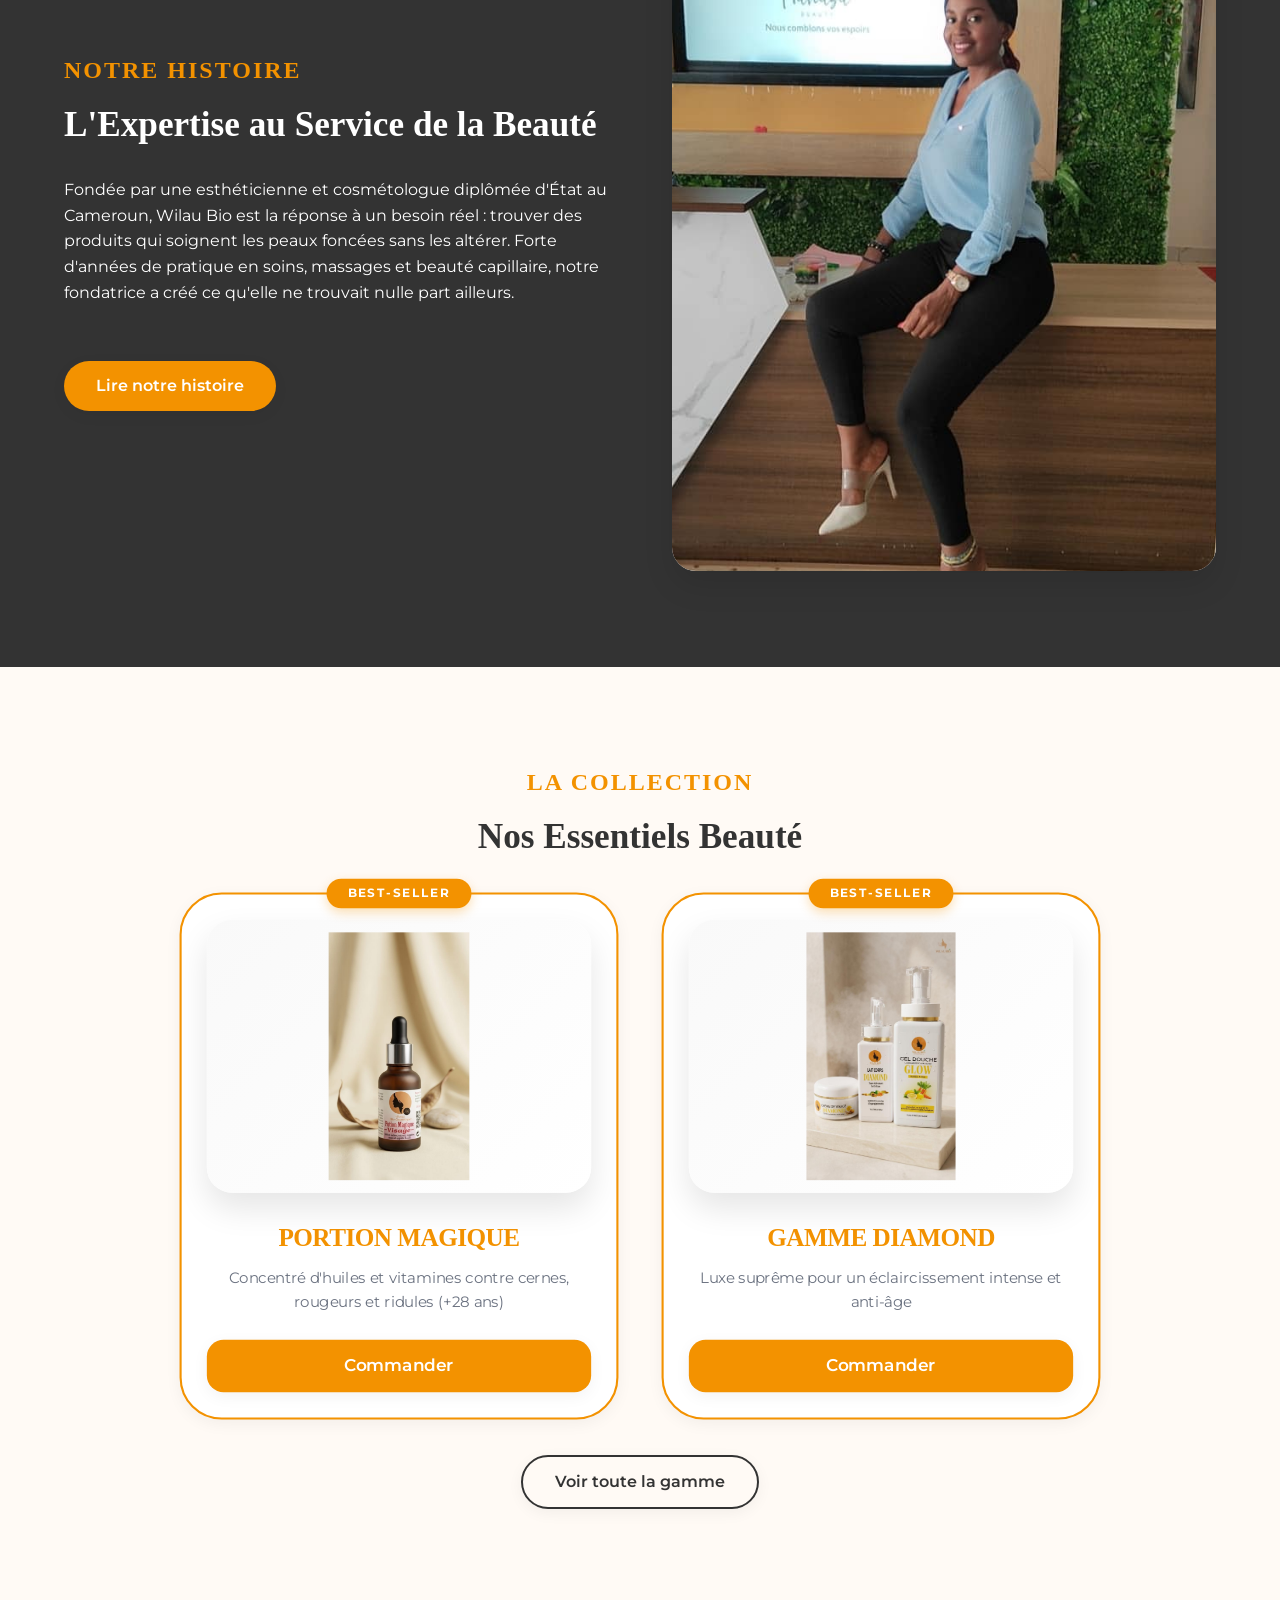
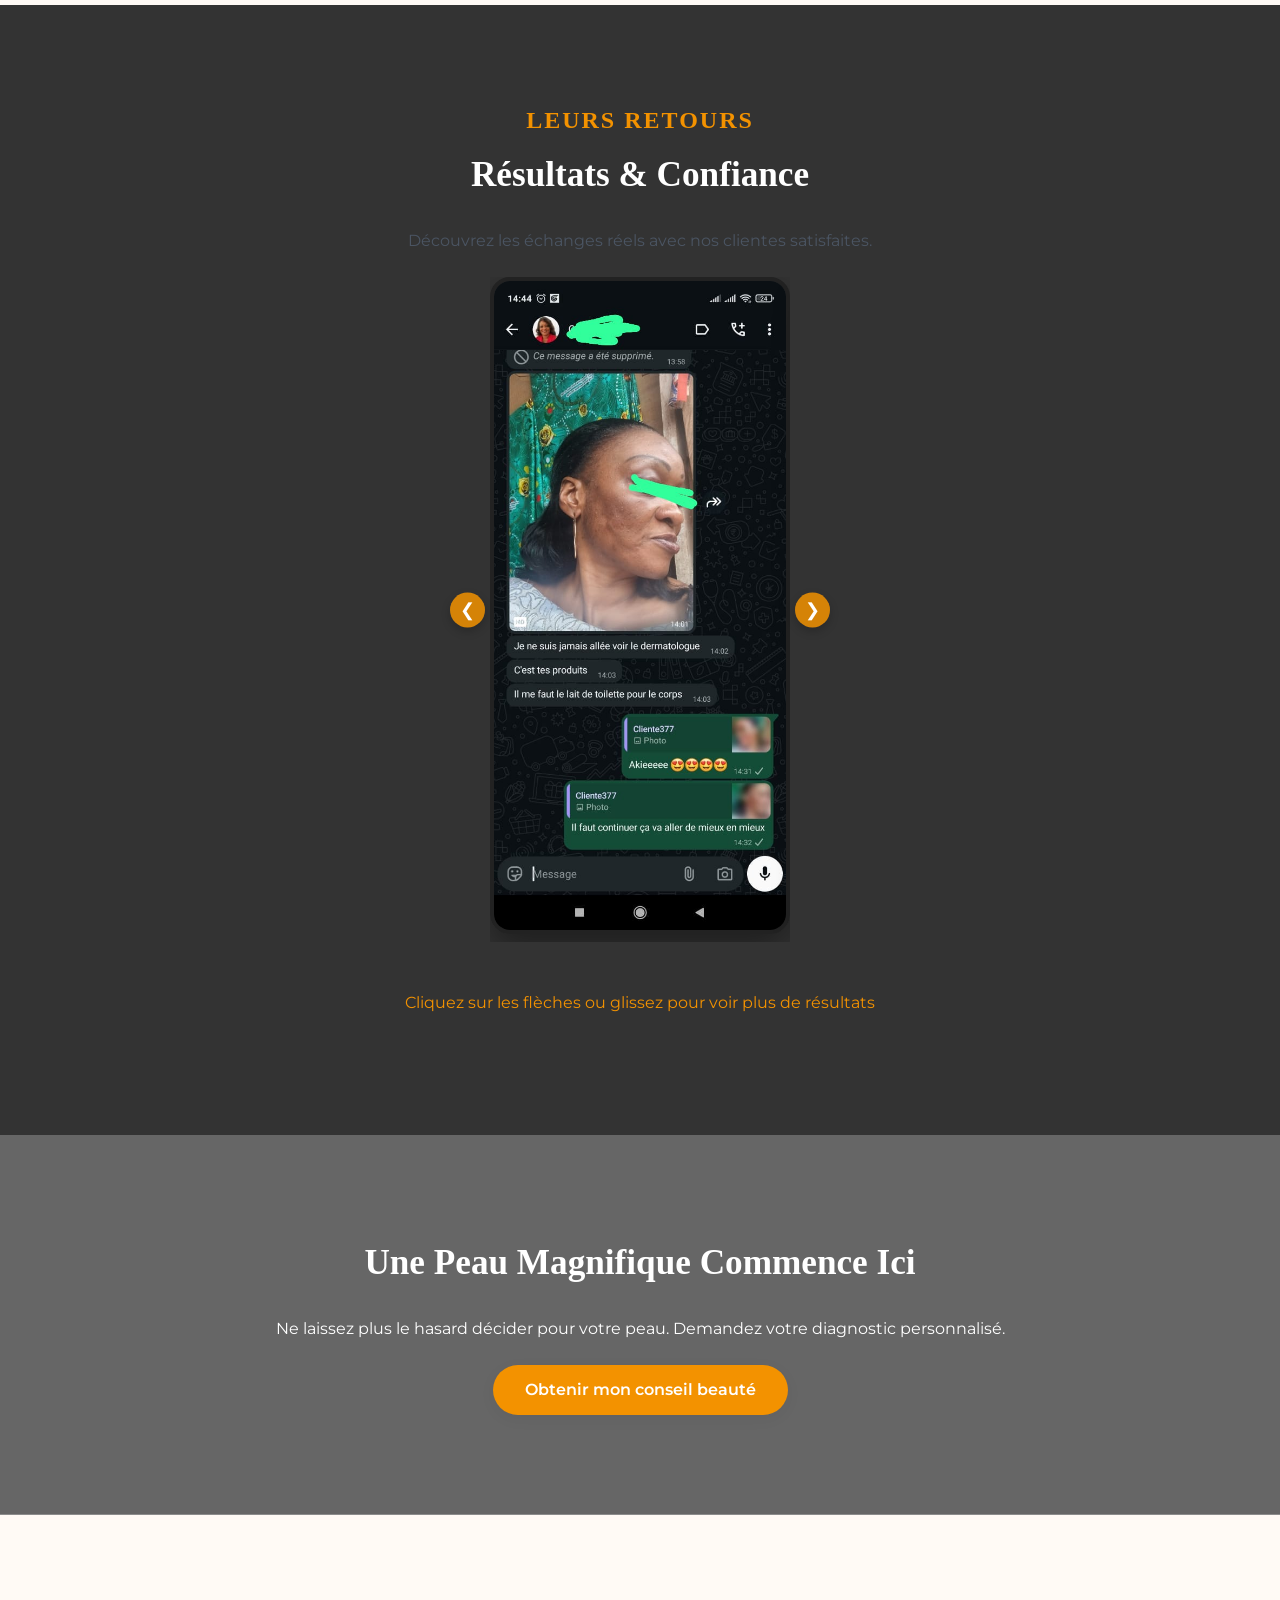
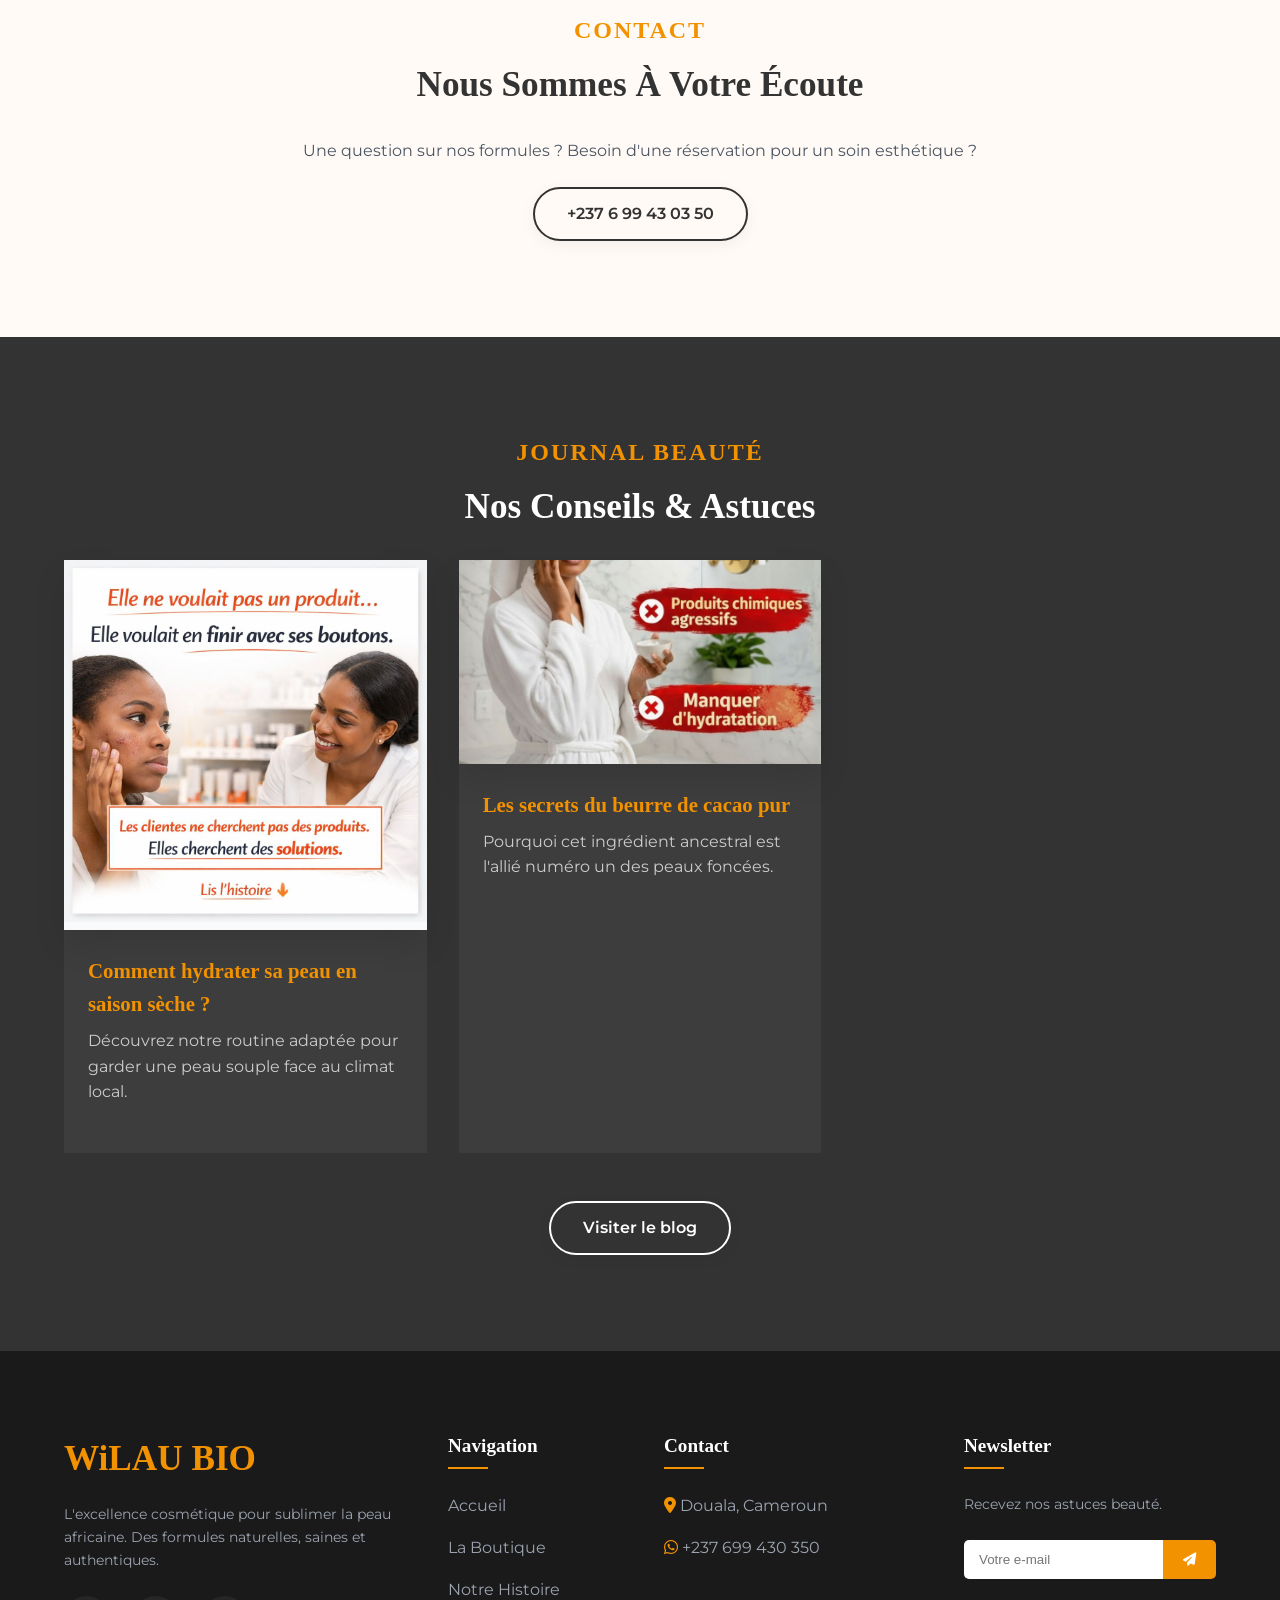
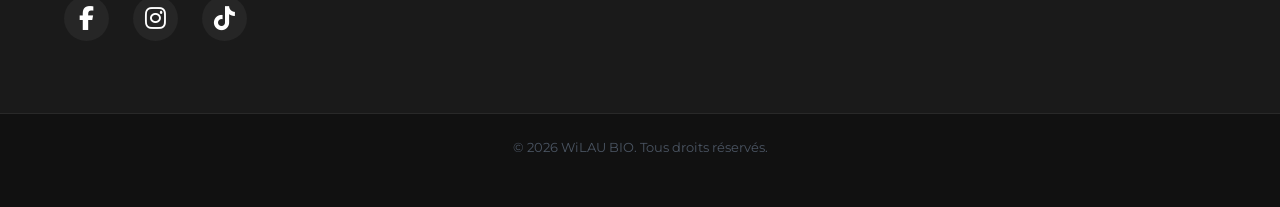
==== commit 584376d8: "le site de wilau en version finale juste une modification de la qualiter des images des produit" ====
--- a/index.html
+++ b/index.html
@@ -85,7 +85,7 @@
                 
                 <div class="premium-card best-seller">
                     <span class="badge-best-seller">Best-Seller</span>
-                    <div class="img-wrapper aspect-square">
+                    <div class="img-wrapper">
                         <img src="assets/images/31.png" alt="portion magique"> 
                     </div>
                     <h3>Portion Magique</h3>
@@ -111,7 +111,9 @@
         </div>
     </section>
 
-    <section class="testimonials bg-dark text-light section-padding reveal">
+</section>
+
+<section class="testimonials bg-dark text-light section-padding reveal">
     <div class="container">
         <div class="section-header center">
             <span class="accent-font gold-text">Leurs Retours</span>
@@ -119,16 +121,22 @@
             <p>Découvrez les échanges réels avec nos clientes satisfaites.</p>
         </div>
         
-        <div class="testimonial-slider">
-            <div class="testimonial-track" id="testimonial-track">
-                </div>
+        <div class="testimonial-slider-container">
+            <button id="prev-testy" class="slider-arrow prev" aria-label="Précédent">&#10094;</button>
+            
+            <div class="testimonial-slider">
+                <div class="testimonial-track" id="testimonial-track">
+                    </div>
+            </div>
+            
+            <button id="next-testy" class="slider-arrow next" aria-label="Suivant">&#10095;</button>
         </div>
         
         <div class="center mt-3">
-            <p class="small gold-text">Glissez pour voir plus de résultats →</p>
+            <p class="small gold-text">Cliquez sur les flèches ou glissez pour voir plus de résultats</p>
         </div>
     </div>
-</section>
+</section>              
 
     <section class="cta-section text-light section-padding reveal">
         <div class="container center">
@@ -157,7 +165,7 @@
             </div>
             <div class="grid-3">
                 <article class="blog-card" style="background: rgba(255,255,255,0.05);">
-                    <div class="img-wrapper aspect-landscape" style="border-radius: 0;">
+                    <div class="img-wrapper" style="border-radius: 0;">
                         <img src="assets/images/wilau img 8.jpg" alt="Soins visage">
                     </div>
                     <div class="blog-info" style="padding: 1.5rem;">
--- a/css/style.css
+++ b/css/style.css
@@ -2,17 +2,17 @@
    VARIABLES & RESET
    ========================================================================== */
 :root {
-    --color-dark: #333333;       /* Le gris foncé du nouveau site */
+    --color-dark: #333333;
     --color-darker: #1a1a1a;
-    --color-cream: #fffaf5;      /* Le fond beige très clair */
-    --color-gold: #F39200;       /* L'orange principal WiLAU */
-    --color-gold-hover: #e08600; 
+    --color-cream: #fffaf5;
+    --color-gold: #F39200;
+    --color-gold-hover: #e08600;
     --color-white: #ffffff;
-    --color-accent: #D4AF37;     /* Le vrai doré pour certains textes */
-    
+    --color-accent: #D4AF37;
+
     --font-heading: 'Playfair Display', serif;
     --font-body: 'Montserrat', sans-serif;
-    
+
     --transition: all 0.3s ease-in-out;
     --shadow-soft: 0 4px 15px rgba(0, 0, 0, 0.05);
     --shadow-strong: 0 15px 30px rgba(0, 0, 0, 0.1);
@@ -31,25 +31,25 @@
 /* ==========================================================================
    TYPOGRAPHY & UTILITIES
    ========================================================================== */
-h1, h2, h3, h4, .logo { 
-    font-family: var(--font-heading); 
-    font-weight: 700; 
-    text-transform: none; 
-    letter-spacing: normal; 
+h1, h2, h3, h4, .logo {
+    font-family: var(--font-heading);
+    font-weight: 700;
+    text-transform: none;
+    letter-spacing: normal;
 }
 h1 { font-size: 3rem; margin-bottom: 1rem; }
 h2 { font-size: 2.2rem; margin-bottom: 1.5rem; }
 h3 { font-size: 1.3rem; margin-bottom: 0.5rem; }
 p { margin-bottom: 1.5rem; font-weight: 400; color: #4b5563; }
 
-.accent-font { 
-    font-family: var(--font-heading); 
-    font-size: 1.5rem; 
-    text-transform: uppercase; 
-    font-weight: 700; 
-    letter-spacing: 2px; 
-    display: block; 
-    margin-bottom: 0.5rem; 
+.accent-font {
+    font-family: var(--font-heading);
+    font-size: 1.5rem;
+    text-transform: uppercase;
+    font-weight: 700;
+    letter-spacing: 2px;
+    display: block;
+    margin-bottom: 0.5rem;
     color: var(--color-gold);
 }
 
@@ -72,17 +72,23 @@
 .split-layout.reverse { flex-direction: row-reverse; }
 
 /* ==========================================================================
-   IMAGE HANDLING (MODERNISÉ : Bords arrondis et ombres)
-   ========================================================================== */
-.img-wrapper { 
-    position: relative; 
-    overflow: hidden; 
-    background-color: #f8fafc; 
-    border-radius: 1.5rem; /* Bords très arrondis */
-    box-shadow: var(--shadow-strong); /* Ombre douce et élégante */
-}
-.img-wrapper img { width: 100%; height: 100%; object-fit: cover; object-position: center; transition: transform 0.8s ease; }
-.img-wrapper:hover img { transform: scale(1.05); } /* Zoom au survol */
+   IMAGE HANDLING GLOBAL
+   ========================================================================== */
+.img-wrapper {
+    position: relative;
+    overflow: hidden;
+    background-color: #f8fafc;
+    border-radius: 1.5rem;
+    box-shadow: var(--shadow-strong);
+}
+.img-wrapper img {
+    width: 100%;
+    height: 100%;
+    object-fit: cover;
+    object-position: center;
+    transition: transform 0.8s ease;
+}
+.img-wrapper:hover img { transform: scale(1.05); }
 
 .aspect-square { aspect-ratio: 1 / 1; }
 .aspect-portrait { aspect-ratio: 4 / 5; }
@@ -92,17 +98,17 @@
    BUTTONS
    ========================================================================== */
 .btn {
-    display: inline-block; 
-    padding: 12px 32px; 
-    font-family: var(--font-body); 
+    display: inline-block;
+    padding: 12px 32px;
+    font-family: var(--font-body);
     font-weight: 600;
-    text-decoration: none; 
-    font-size: 1rem; 
-    transition: var(--transition);
-    cursor: pointer; 
-    border: none; 
+    text-decoration: none;
+    font-size: 1rem;
+    transition: var(--transition);
+    cursor: pointer;
+    border: none;
     text-align: center;
-    border-radius: 9999px; /* Boutons en forme de pilule */
+    border-radius: 9999px;
     box-shadow: var(--shadow-soft);
 }
 .btn.small { padding: 8px 24px; font-size: 0.9rem; }
@@ -133,7 +139,7 @@
 .hamburger span { display: block; width: 25px; height: 2px; background-color: var(--color-gold); transition: var(--transition); }
 
 /* ==========================================================================
-   LOGO WiLAU BIO (Image + Texte)
+   LOGO WiLAU BIO
    ========================================================================== */
 .logo-wrapper { display: flex; align-items: center; gap: 12px; text-decoration: none; }
 .logo-text { display: flex; flex-direction: column; justify-content: center; }
@@ -141,178 +147,106 @@
 .logo-subtitle { font-family: var(--font-body); font-size: 10px; text-transform: uppercase; letter-spacing: 0.2em; color: #6b7280; font-weight: 600; margin-top: 3px; }
 
 /* ==========================================================================
-   SECTIONS & CARDS (MODERNISÉES)
+   HERO & PAGE BANNER
    ========================================================================== */
 .hero, .page-banner { position: relative; display: flex; align-items: center; min-height: 100vh; background-color: var(--color-dark); overflow: hidden; }
 .page-banner { min-height: 50vh; justify-content: center; background-size: cover; background-position: center; }
 
-.hero-content { 
-    width: 50%; 
-    max-width: 50%; 
-    padding: 0 5%; 
-    z-index: 2; 
+.hero-content {
+    width: 50%;
+    max-width: 50%;
+    padding: 0 5%;
+    z-index: 2;
 }
 .hero-content h1, .hero-content p { color: var(--color-white); }
 .hero-buttons { display: flex; gap: 1rem; margin-top: 2rem; }
 .hero-image { position: absolute; right: 0; top: 0; width: 50%; height: 100%; border-radius: 0; }
 
-/* Style des cartes Produits et Blog */
-.product-card, .blog-card.full-shadow { 
-    background: var(--color-white); 
-    padding-bottom: 1.5rem; 
-    text-align: center; 
-    box-shadow: var(--shadow-soft); 
-    transition: var(--transition); 
-    border-radius: 1.5rem; /* Arrondis de la carte complète */
-    overflow: hidden; /* Empêche l'image de déborder */
-}
-.product-card:hover, .blog-card.full-shadow:hover { 
-    transform: translateY(-10px); 
-    box-shadow: var(--shadow-strong); 
-}
-/* Annule l'arrondi en bas de l'image pour qu'elle s'intègre parfaitement à la carte */
-.product-card .img-wrapper, .blog-card.full-shadow .img-wrapper { border-radius: 0; box-shadow: none; }
-.product-info { padding: 1.5rem 1.5rem 0; }
-
-/* Cartes des avis (Témoignages) */
-.testimonial-card { 
-    padding: 2.5rem; 
+/* ==========================================================================
+   PRODUCT CARDS & BLOG CARDS
+   ========================================================================== */
+.product-card, .blog-card.full-shadow {
     background: var(--color-white);
+    padding-bottom: 1.5rem;
+    text-align: center;
+    box-shadow: var(--shadow-soft);
+    transition: var(--transition);
     border-radius: 1.5rem;
-    box-shadow: var(--shadow-soft);
-    position: relative; 
-    border: none;
-}
-.testimonial-card.with-img { padding: 0; border: none; background: transparent; box-shadow: none; }
-.quote-icon { font-size: 4rem; font-family: var(--font-heading); line-height: 0; position: absolute; top: 40px; left: 20px; opacity: 0.15; color: var(--color-gold); }
-.client-info h4 { margin-top: 1.5rem; font-size: 1rem; color: var(--color-gold); }
-.client-info span { font-size: 0.8rem; font-style: normal; text-transform: uppercase; letter-spacing: 1px; color: #6b7280; }
-
-/* Cartes de valeurs (sur fond noir) */
-.value-card {
-    background: rgba(255, 255, 255, 0.05); 
-    padding: 2.5rem 1.5rem;
-    border-radius: 1.5rem;
-    border: 1px solid rgba(255, 255, 255, 0.1);
-    transition: var(--transition);
-}
-.value-card:hover { background: rgba(255, 255, 255, 0.1); transform: translateY(-10px); }
-
-/* Divers */
-.cta-section { 
-    /* 1. Ajoute le nom de ton image entre les guillemets ci-dessous */
-    background-image: linear-gradient(rgba(0, 0, 0, 0.6), rgba(0, 0, 0, 0.6)), url("assets/images/wilau img 1.jpg"); 
-    
-    background-attachment: fixed; 
-    background-size: cover; 
-    background-position: center;
-    padding: 100px 0; /* Ajoute un peu d'espace pour voir l'image */
-    color: #ffffff;   /* Force le texte en blanc */
-    text-align: center;
-}
-
-/* Force aussi le paragraphe qui était gris dans ta capture */
-.cta-section p {
-    color: #ffffff !important;
-}
-.footer { padding: 3rem 0; border-top: 1px solid rgba(255,255,255,0.1); }
-.reveal { opacity: 0; transform: translateY(40px); transition: opacity 0.8s ease-out, transform 0.8s ease-out; }
-.reveal.active { opacity: 1; transform: translateY(0); }
-
-/* ==========================================================================
-   FORMULAIRE
-   ========================================================================== */
-.premium-form .form-group { margin-bottom: 1.5rem; text-align: left; }
-.premium-form label { display: block; margin-bottom: 0.5rem; font-family: var(--font-heading); font-size: 1rem; font-weight: 600; color: var(--color-dark); }
-.premium-form input, .premium-form select, .premium-form textarea { width: 100%; padding: 15px 20px; border: 1px solid #e5e7eb; border-radius: 1rem; background: #f9fafb; font-family: var(--font-body); transition: var(--transition); }
-.premium-form input:focus, .premium-form textarea:focus { border-color: var(--color-gold); box-shadow: 0 0 0 3px rgba(243, 146, 0, 0.2); outline: none; background: var(--color-white); }
-/* ==========================================================================
-   BANNER - NOTRE HISTOIRE
-   ========================================================================== */
-.notre-histoire {
-    color: var(--color-white);
-}
-
-.notre-histoire h1 {
-    color: var(--color-white);
-}
-
-.notre-histoire p {
-    color: var(--color-white);
-}
-
-/* Style du bandeau */
-.page-banner {
-    position: relative;
+    overflow: hidden;
+    display: flex;
+    flex-direction: column;
+}
+.product-card:hover, .blog-card.full-shadow:hover {
+    transform: translateY(-8px);
+    box-shadow: var(--shadow-strong);
+}
+
+/* Annule l'arrondi sur l'image pour une intégration parfaite */
+.product-card .img-wrapper,
+.blog-card.full-shadow .img-wrapper {
+    border-radius: 0;
+    box-shadow: none;
+}
+
+.product-info {
+    padding: 1.2rem 1.5rem 0;
+    display: flex;
+    flex-direction: column;
+    flex-grow: 1;
+}
+
+/* ==========================================================================
+   CARTES PRODUITS — IMAGE (BLOC UNIQUE — NE PAS DUPLIQUER)
+   ========================================================================== */
+.product-card .img-wrapper,
+.premium-card .img-wrapper {
+    height: 260px;
+    background: linear-gradient(135deg, #f9f9f9, #ffffff);
     display: flex;
     align-items: center;
     justify-content: center;
-    min-height: 50vh;
-    background-size: cover;
-    background-position: center;
-    background-repeat: no-repeat;
-    text-align: center;
-}
-
-/* Effet d'assombrissement supplémentaire si nécessaire */
-.page-banner::before {
-    content: "";
-    position: absolute;
-    inset: 0;
-    background: linear-gradient(rgba(0,0,0,0.4), rgba(0,0,0,0.6));
-    z-index: 1;
-}
-
-.page-banner .container {
-    position: relative;
-    z-index: 2;
-}/* Grille pour le catalogue (4 colonnes sur desktop) */
+    overflow: hidden;
+    padding: 12px;
+}
+
+.product-card .img-wrapper img,
+.premium-card .img-wrapper img {
+    width: 100%;
+    height: 100%;
+    object-fit: contain;   /* flacon entier, jamais coupé */
+    transition: transform 0.4s ease;
+}
+
+.product-card:hover .img-wrapper img,
+.premium-card:hover .img-wrapper img {
+    transform: scale(1.05);
+}
+
+/* ==========================================================================
+   PRIX & CATÉGORIE
+   ========================================================================== */
+.product-price { font-size: 1.2rem; font-weight: 700; color: var(--color-gold); margin: 0.5rem 0 1rem; }
+.product-category { font-size: 0.75rem; text-transform: uppercase; letter-spacing: 1px; color: #6b7280; display: block; margin-bottom: 0.5rem; }
+
+/* ==========================================================================
+   GRILLE CATALOGUE
+   ========================================================================== */
 .grid-4 { display: grid; grid-template-columns: repeat(4, 1fr); gap: 2rem; }
 
-@media (max-width: 1024px) { .grid-4 { grid-template-columns: repeat(3, 1fr); } }
-@media (max-width: 768px) { .grid-4 { grid-template-columns: repeat(2, 1fr); } }
-/* ==========================================================================
-   AJUSTEMENTS MOBILE (2 colonnes pour le catalogue)
-   ========================================================================== */
-@media (max-width: 500px) { 
-    /* On force 2 colonnes et on réduit l'espacement */
-    .grid-4 { 
-        grid-template-columns: repeat(2, 1fr); 
-        gap: 1rem; 
-    } 
-    
-    /* On compacte l'intérieur de la carte pour que ça respire */
-    .product-info {
-        padding: 1rem 0.5rem 0; 
-    }
-    
-    .product-category {
-        font-size: 0.65rem;
-    }
-    
-    .product-info h3 {
-        font-size: 0.85rem; 
-        margin-bottom: 0.3rem;
-        line-height: 1.2;
-    }
-    
-    /* On masque la description sur mobile pour aller droit au but (très courant en e-commerce) */
-    .product-info p {
-        display: none; 
-    }
-    
-    .product-price {
-        font-size: 0.95rem;
-        margin: 0.2rem 0 0.8rem;
-    }
-    
-    .btn.small {
-        padding: 8px 10px;
-        font-size: 0.75rem;
-    }
-}
-
-/* Style des boutons de filtres */
+#products-grid {
+    display: grid;
+    grid-template-columns: repeat(4, 1fr);
+    gap: 1.5rem;
+    width: 100%;
+}
+
+#products-grid .product-card {
+    width: 100%;
+    max-width: 100%;
+    min-width: 0;
+}
+
+/* Filtres boutique */
 .filters { display: flex; justify-content: center; flex-wrap: wrap; gap: 1rem; margin-bottom: 3rem; }
 .filter-btn {
     background: transparent;
@@ -329,90 +263,13 @@
     color: var(--color-white);
 }
 
-/* Ajustement pour le prix sur les cartes */
-.product-price { font-size: 1.2rem; font-weight: 700; color: var(--color-gold); margin: 0.5rem 0 1rem; }
-.product-category { font-size: 0.75rem; text-transform: uppercase; letter-spacing: 1px; color: #6b7280; display: block; margin-bottom: 0.5rem; }
-.whatsapp-float i {
-    color: #fff;
-    font-size: 30px;
-}
-/* ==========================================================================
-   BOUTON WHATSAPP FLOTTANT
-   ========================================================================== */
-.whatsapp-float {
-    position: fixed;
-    width: 60px;
-    height: 60px;
-    bottom: 30px;
-    right: 30px;
-    background-color: #25d366; /* Le fond vert */
-    border-radius: 50px;
-    display: flex;
-    align-items: center;
-    justify-content: center;
-    box-shadow: var(--shadow-strong);
-    z-index: 9999; /* Force le bouton à rester au-dessus de tout */
-    text-decoration: none;
-    transition: var(--transition);
-    animation: pulse-wa 2s infinite;
-}
-
-.whatsapp-float:hover {
-    transform: scale(1.1);
-    background-color: #1ebe57;
-    animation: none;
-}
-
-.whatsapp-float i {
-    color: #fff;
-    font-size: 35px; /* Taille de l'icône FontAwesome */
-}
-
-/* Animation de pulsation */
-@keyframes pulse-wa {
-    0% { box-shadow: 0 0 0 0 rgba(37, 211, 102, 0.5); }
-    70% { box-shadow: 0 0 0 15px rgba(37, 211, 102, 0); }
-    100% { box-shadow: 0 0 0 0 rgba(37, 211, 102, 0); }
-}
-
-/* Réduction sur mobile */
-@media (max-width: 768px) {
-    .whatsapp-float { width: 50px; height: 50px; bottom: 20px; right: 20px; }
-    .whatsapp-float i { font-size: 28px; }
-}/* ==========================================================================
-   RÉSEAUX SOCIAUX (FOOTER)
-   ========================================================================== */
-.social-links {
-    display: flex;
-    justify-content: center;
-    gap: 1.5rem;
-    margin: 1.5rem 0;
-}
-
-.social-links a {
-    color: var(--color-white);
-    font-size: 1.5rem;
-    transition: var(--transition);
-    display: inline-block;
-    background: rgba(255, 255, 255, 0.05);
-    width: 45px;
-    height: 45px;
-    line-height: 45px; /* Centre l'icône verticalement */
-    border-radius: 50%; /* Rend le fond rond */
-}
-
-.social-links a:hover {
-    color: var(--color-dark);
-    background-color: var(--color-gold);
-    transform: translateY(-5px);
-    box-shadow: 0 5px 15px rgba(243, 146, 0, 0.4);
-}/* ==========================================================================
-   CARTES PREMIUM (ACCUEIL)
+/* ==========================================================================
+   PREMIUM CARDS (ACCUEIL)
    ========================================================================== */
 .premium-card {
     background: var(--color-white);
     padding: 1.5rem;
-    border-radius: 2.5rem; /* Gros arrondi élégant */
+    border-radius: 2.5rem;
     box-shadow: var(--shadow-soft);
     transition: var(--transition);
     position: relative;
@@ -421,22 +278,9 @@
     display: flex;
     flex-direction: column;
 }
-
-.premium-card:hover {
-    transform: translateY(-10px);
-    box-shadow: var(--shadow-strong);
-}
-
-/* Design spécifique pour le Best-Seller (Potion Magique) */
-.premium-card.best-seller {
-    border: 2px solid var(--color-gold);
-    transform: scale(1.05); /* Légèrement plus grande pour la mettre en valeur */
-    z-index: 2;
-}
-
-.premium-card.best-seller:hover {
-    transform: scale(1.05) translateY(-10px);
-}
+.premium-card:hover { transform: translateY(-10px); box-shadow: var(--shadow-strong); }
+.premium-card.best-seller { border: 2px solid var(--color-gold); transform: scale(1.05); z-index: 2; }
+.premium-card.best-seller:hover { transform: scale(1.05) translateY(-10px); }
 
 .badge-best-seller {
     position: absolute;
@@ -454,44 +298,149 @@
     box-shadow: 0 4px 10px rgba(243, 146, 0, 0.3);
     z-index: 10;
 }
-
-.premium-card h3 {
-    color: var(--color-gold);
-    text-transform: uppercase;
-    font-size: 1.5rem;
-    margin: 1.5rem 0 0.5rem;
-    letter-spacing: -0.5px;
-}
-
-.premium-card p {
-    font-size: 0.9rem;
-    color: #6b7280;
-    margin-bottom: 1.5rem;
-    flex-grow: 1;
-}
-
-.premium-card .img-wrapper {
+.premium-card h3 { color: var(--color-gold); text-transform: uppercase; font-size: 1.5rem; margin: 1.5rem 0 0.5rem; letter-spacing: -0.5px; }
+.premium-card p { font-size: 0.9rem; color: #6b7280; margin-bottom: 1.5rem; flex-grow: 1; }
+.premium-card .img-wrapper { border-radius: 1.5rem; }
+
+/* ==========================================================================
+   TESTIMONIALS SLIDER
+   ========================================================================== */
+.testimonial-slider-container {
+    position: relative;
+    width: 100%;
+    max-width: 360px;
+    margin: 0 auto;
+    display: flex;
+    align-items: center;
+}
+.testimonial-slider {
+    width: calc(100% - 60px);
+    max-width: 320px;
+    margin: 0 auto;
+    overflow: hidden;
+    position: relative;
+    cursor: pointer;
+    min-height: 450px;
+}
+.testimonial-track {
+    display: flex;
+    gap: 20px;
+    transition: transform 0.7s cubic-bezier(0.45, 0, 0.55, 1);
+    will-change: transform;
+}
+.testimonial-slide { width: 100%; flex-shrink: 0; }
+.testimonial-slide img {
+    width: 100%;
+    height: auto;
+    border-radius: 20px;
+    border: 4px solid #222;
+    box-shadow: 0 15px 35px rgba(0,0,0,0.4);
+    pointer-events: none;
+}
+.slider-arrow {
+    position: absolute;
+    top: 50%;
+    transform: translateY(-50%);
+    background: rgba(243, 146, 0, 0.85);
+    color: white;
+    border: none;
+    width: 35px;
+    height: 35px;
+    border-radius: 50%;
+    font-size: 1.1rem;
+    cursor: pointer;
+    z-index: 10;
+    display: flex;
+    align-items: center;
+    justify-content: center;
+    box-shadow: 0 4px 10px rgba(0,0,0,0.2);
+    transition: all 0.3s ease;
+}
+.slider-arrow:hover { background: var(--color-gold); transform: translateY(-50%) scale(1.1); }
+.slider-arrow.prev { left: -10px; }
+.slider-arrow.next { right: -10px; }
+
+/* ==========================================================================
+   TESTIMONIAL CARDS (AVIS)
+   ========================================================================== */
+.testimonial-card {
+    padding: 2.5rem;
+    background: var(--color-white);
     border-radius: 1.5rem;
-}
-/* ==========================================================================
-   GRILLE CATALOGUE — 4 colonnes desktop | breakpoints dans responsive.css
-   ========================================================================== */
-#products-grid {
-    display: grid !important;
-    grid-template-columns: repeat(4, 1fr) !important;
-    gap: 1.5rem !important;
-    width: 100%;
-}
-
-/* Les cartes occupent toute la cellule de grille */
-#products-grid .product-card {
-    width: 100% !important;
-    max-width: 100% !important;
-    min-width: 0 !important; /* Évite le débordement dans une cellule de grille */
-}
-/* ==========================================================================
-   MEGA FOOTER PRO
-   ========================================================================== */
+    box-shadow: var(--shadow-soft);
+    position: relative;
+    border: none;
+}
+.testimonial-card.with-img { padding: 0; border: none; background: transparent; box-shadow: none; }
+.quote-icon { font-size: 4rem; font-family: var(--font-heading); line-height: 0; position: absolute; top: 40px; left: 20px; opacity: 0.15; color: var(--color-gold); }
+.client-info h4 { margin-top: 1.5rem; font-size: 1rem; color: var(--color-gold); }
+.client-info span { font-size: 0.8rem; font-style: normal; text-transform: uppercase; letter-spacing: 1px; color: #6b7280; }
+
+/* ==========================================================================
+   VALUE CARDS
+   ========================================================================== */
+.value-card {
+    background: rgba(255, 255, 255, 0.05);
+    padding: 2.5rem 1.5rem;
+    border-radius: 1.5rem;
+    border: 1px solid rgba(255, 255, 255, 0.1);
+    transition: var(--transition);
+}
+.value-card:hover { background: rgba(255, 255, 255, 0.1); transform: translateY(-10px); }
+
+/* ==========================================================================
+   CTA SECTION
+   ========================================================================== */
+.cta-section {
+    background-image: linear-gradient(rgba(0, 0, 0, 0.6), rgba(0, 0, 0, 0.6)), url("assets/images/wilau img 1.jpg");
+    background-attachment: fixed;
+    background-size: cover;
+    background-position: center;
+    padding: 100px 0;
+    color: #ffffff;
+    text-align: center;
+}
+.cta-section p { color: #ffffff !important; }
+
+/* ==========================================================================
+   PAGE BANNER — NOTRE HISTOIRE
+   ========================================================================== */
+.notre-histoire { color: var(--color-white); }
+.notre-histoire h1 { color: var(--color-white); }
+.notre-histoire p { color: var(--color-white); }
+
+.page-banner {
+    position: relative;
+    display: flex;
+    align-items: center;
+    justify-content: center;
+    min-height: 50vh;
+    background-size: cover;
+    background-position: center;
+    background-repeat: no-repeat;
+    text-align: center;
+}
+.page-banner::before {
+    content: "";
+    position: absolute;
+    inset: 0;
+    background: linear-gradient(rgba(0,0,0,0.4), rgba(0,0,0,0.6));
+    z-index: 1;
+}
+.page-banner .container { position: relative; z-index: 2; }
+
+/* ==========================================================================
+   FORMULAIRE
+   ========================================================================== */
+.premium-form .form-group { margin-bottom: 1.5rem; text-align: left; }
+.premium-form label { display: block; margin-bottom: 0.5rem; font-family: var(--font-heading); font-size: 1rem; font-weight: 600; color: var(--color-dark); }
+.premium-form input, .premium-form select, .premium-form textarea { width: 100%; padding: 15px 20px; border: 1px solid #e5e7eb; border-radius: 1rem; background: #f9fafb; font-family: var(--font-body); transition: var(--transition); }
+.premium-form input:focus, .premium-form textarea:focus { border-color: var(--color-gold); box-shadow: 0 0 0 3px rgba(243, 146, 0, 0.2); outline: none; background: var(--color-white); }
+
+/* ==========================================================================
+   FOOTER PRO
+   ========================================================================== */
+.footer { padding: 3rem 0; border-top: 1px solid rgba(255,255,255,0.1); }
 .footer-pro { padding: 5rem 0 0 0; background-color: var(--color-darker); }
 .footer-grid { display: grid; grid-template-columns: 2fr 1fr 1.5fr 1.5fr; gap: 3rem; margin-bottom: 3rem; }
 .footer-col p { color: #9ca3af; font-size: 0.9rem; }
@@ -505,89 +454,55 @@
 .newsletter-form button { padding: 12px 20px; border: none; border-radius: 0 5px 5px 0; background-color: var(--color-gold); color: #fff; cursor: pointer; }
 .footer-bottom { border-top: 1px solid rgba(255, 255, 255, 0.1); padding: 1.5rem 0; background-color: #111; color: #6b7280; font-size: 0.8rem; text-align: center; }
 
-@media (max-width: 992px) { .footer-grid { grid-template-columns: repeat(2, 1fr); } }
-@media (max-width: 768px) { 
-    .footer-grid { grid-template-columns: 1fr; text-align: center; }
-    .footer-title::after { left: 50%; transform: translateX(-50%); }
-    .footer-col ul { align-items: center; }
-    .social-links { justify-content: center; }
-}/* ==========================================================================
-   RETOUR AU DESIGN PREMIUM : EFFET ZOOM SANS COUPURE
-   ========================================================================== */
-
-/* 1. On remet l'image en plein écran (cover) pour l'effet "Waouh" de près */
-.product-card .img-wrapper img,
-.premium-card .img-wrapper img {
-    object-fit: cover !important; 
-    object-position: center !important; 
-    padding: 0 !important; 
-}
-
-/* 2. On enlève le fond blanc rajouté pour retrouver tes beaux décors */
-.product-card .img-wrapper,
-.premium-card .img-wrapper {
-    background-color: transparent !important; 
-}
-
-/* 3. LA SOLUTION MAGIQUE : On transforme les boîtes carrées en boîtes "Portrait" (plus hautes) */
-.product-card .img-wrapper,
-.premium-card .img-wrapper {
-    aspect-ratio: 4 / 5 !important; /* Format vertical qui épouse parfaitement la hauteur de tes bouteilles ! */
-}/* --- CORRECTION CADRAGE PRODUITS --- */
-.product-card .img-wrapper img,
-.premium-card .img-wrapper img {
-    object-fit: contain !important; /* Pour voir le flacon en entier */
-    padding: 10px !important;
-    background-color: #fff !important; /* Fond blanc propre */
-}
-
-/* --- NETTOYAGE BOUTONS --- */
-.btn.small {
-    padding: 0.6rem 1rem;
-    font-size: 0.85rem;
-    border-radius: 5px;
+/* ==========================================================================
+   RÉSEAUX SOCIAUX (FOOTER)
+   ========================================================================== */
+.social-links { display: flex; justify-content: center; gap: 1.5rem; margin: 1.5rem 0; }
+.social-links a {
+    color: var(--color-white);
+    font-size: 1.5rem;
+    transition: var(--transition);
     display: inline-block;
-    width: auto;
-}/* --- SECTION TÉMOIGNAGES WHATSAPP --- */
-.testimonial-slider {
-    width: 100%;
-    overflow: hidden;
-    padding: 3rem 0;
-    cursor: grab;
-}
-
-.testimonial-track {
-    display: flex;
-    gap: 25px;
-    width: max-content;
-    /* Animation de défilement automatique */
-    animation: scroll-whatsapp 80s linear infinite;
-}
-
-/* Pause l'animation au survol pour pouvoir lire la capture */
-.testimonial-track:hover {
-    animation-play-state: paused;
-}
-
-.testimonial-slide {
-    width: 260px; /* Largeur typique d'une capture smartphone */
-    flex-shrink: 0;
-}
-
-.testimonial-slide img {
-    width: 100%;
-    height: auto;
-    border-radius: 18px;
-    border: 3px solid #333; /* Cadre effet téléphone */
-    box-shadow: 0 10px 25px rgba(0,0,0,0.4);
-    transition: transform 0.3s ease;
-}
-
-.testimonial-slide img:hover {
-    transform: scale(1.05); /* Petit zoom pour la lecture */
-}
-
-@keyframes scroll-whatsapp {
-    0% { transform: translateX(0); }
-    100% { transform: translateX(-50%); } /* Ajusté pour le bouclage dynamique */
-}+    background: rgba(255, 255, 255, 0.05);
+    width: 45px;
+    height: 45px;
+    line-height: 45px;
+    border-radius: 50%;
+    text-align: center;
+}
+.social-links a:hover { color: var(--color-dark); background-color: var(--color-gold); transform: translateY(-5px); box-shadow: 0 5px 15px rgba(243, 146, 0, 0.4); }
+
+/* ==========================================================================
+   WHATSAPP BOUTON FLOTTANT
+   ========================================================================== */
+.whatsapp-float {
+    position: fixed;
+    width: 60px;
+    height: 60px;
+    bottom: 30px;
+    right: 30px;
+    background-color: #25d366;
+    border-radius: 50px;
+    display: flex;
+    align-items: center;
+    justify-content: center;
+    box-shadow: var(--shadow-strong);
+    z-index: 9999;
+    text-decoration: none;
+    transition: var(--transition);
+    animation: pulse-wa 2s infinite;
+}
+.whatsapp-float:hover { transform: scale(1.1); background-color: #1ebe57; animation: none; }
+.whatsapp-float i { color: #fff; font-size: 35px; }
+
+@keyframes pulse-wa {
+    0% { box-shadow: 0 0 0 0 rgba(37, 211, 102, 0.5); }
+    70% { box-shadow: 0 0 0 15px rgba(37, 211, 102, 0); }
+    100% { box-shadow: 0 0 0 0 rgba(37, 211, 102, 0); }
+}
+
+/* ==========================================================================
+   ANIMATIONS
+   ========================================================================== */
+.reveal { opacity: 0; transform: translateY(40px); transition: opacity 0.8s ease-out, transform 0.8s ease-out; }
+.reveal.active { opacity: 1; transform: translateY(0); }
--- a/css/responsive.css
+++ b/css/responsive.css
@@ -2,51 +2,65 @@
    RESPONSIVE DESIGN (Tablets & Mobiles)
    ========================================================================== */
 
-/* Tuer le flottement gauche/droite sur mobile (Scroll horizontal) */
+/* Empêche le scroll horizontal */
 html, body {
     overflow-x: hidden;
     max-width: 100vw;
 }
 
-/* Tablets (Max 992px) */
+/* ==========================================================================
+   TABLETS (Max 1024px)
+   ========================================================================== */
+@media (max-width: 1024px) {
+    .grid-4 { grid-template-columns: repeat(3, 1fr); }
+    #products-grid { grid-template-columns: repeat(3, 1fr) !important; }
+}
+
+/* ==========================================================================
+   TABLETS (Max 992px)
+   ========================================================================== */
 @media (max-width: 992px) {
     .split-layout, .split-layout.reverse { flex-direction: column; text-align: center; }
     .split-layout .img-wrapper { width: 100%; }
-    
+
     .grid-3 { grid-template-columns: repeat(2, 1fr); }
-    
+
     .hero { min-height: auto; flex-direction: column; }
-    .hero-image { 
-        position: relative; 
-        width: 100%; 
-        height: 50vh; 
-        order: -1; 
-        border-radius: 0 0 2rem 2rem; 
+    .hero-image {
+        position: relative;
+        width: 100%;
+        height: 50vh;
+        order: -1;
+        border-radius: 0 0 2rem 2rem;
         box-shadow: none;
     }
-    .hero-content { 
-        width: 100%; 
-        max-width: 100%; 
-        padding: 3rem 5% 5rem 5%; 
-        text-align: center; 
+    .hero-content {
+        width: 100%;
+        max-width: 100%;
+        padding: 3rem 5% 5rem 5%;
+        text-align: center;
     }
     .hero-buttons { justify-content: center; }
 
-    /* EFFET SUPERPOSITION FONDATRICE */
+    /* Effet superposition fondatrice */
     .about-summary .split-layout.reverse { gap: 0; }
     .founder-img { height: 350px !important; border-radius: 1.5rem; margin-bottom: 0; }
     .founder-img img { object-position: center top !important; transform: scale(1.05); }
     .about-summary .text-content {
-        margin-top: -60px; /* Le texte remonte sur la photo */
+        margin-top: -60px;
         position: relative;
         z-index: 10;
         background: var(--color-darker);
         padding: 2rem;
         border-radius: 1.5rem;
     }
+
+    .footer-grid { grid-template-columns: repeat(2, 1fr); }
 }
 
-/* Mobiles (Max 768px) */
+/* ==========================================================================
+   MOBILES (Max 768px)
+   ========================================================================== */
 @media (max-width: 768px) {
     h1 { font-size: 2.2rem; }
     h2 { font-size: 1.8rem; }
@@ -55,105 +69,109 @@
 
     .grid-2, .grid-3 { grid-template-columns: 1fr; gap: 2rem; }
 
-    /* PRODUITS ACCUEIL : 2 côte à côte sur mobile */
+    /* Grille produits : 2 colonnes */
+    .grid-4 { grid-template-columns: repeat(2, 1fr); }
+    #products-grid {
+        grid-template-columns: repeat(2, 1fr) !important;
+        gap: 0.8rem !important;
+    }
+
+    /* IMAGE DES CARTES PRODUITS sur mobile */
+    .product-card .img-wrapper,
+    .premium-card .img-wrapper {
+        height: 180px;
+        padding: 8px;
+    }
+
+    /* Textes des cartes */
+    .product-info {
+        padding: 0.8rem 0.6rem 0 !important;
+    }
+    .product-info h3 {
+        font-size: 0.85rem;
+        line-height: 1.2;
+        margin-bottom: 0.2rem;
+    }
+    .product-info p {
+        font-size: 0.78rem;
+        margin-bottom: 0.5rem;
+    }
+    .product-price {
+        font-size: 0.95rem;
+        margin: 0.3rem 0 0.6rem;
+    }
+    .product-info .btn {
+        padding: 7px 10px;
+        font-size: 0.75rem;
+        width: 100%;
+    }
+
+    /* Produits accueil : 2 côte à côte */
     .home-products {
         grid-template-columns: repeat(2, 1fr) !important;
         gap: 1rem !important;
     }
     .home-products .premium-card { padding: 1rem; border-radius: 1.5rem; }
     .home-products h3 { font-size: 0.95rem; margin: 0.5rem 0; }
-    .home-products p { display: none; } /* Cache la description pour aérer */
+    .home-products p { display: none; }
     .home-products .btn { padding: 8px; font-size: 0.75rem; border-radius: 0.5rem; width: 100%; }
     .badge-best-seller { font-size: 0.55rem; padding: 3px 8px; top: -8px; }
 
-    /* PAGE BOUTIQUE : 2 colonnes sur mobile */
-    #products-grid {
-        display: grid !important;
-        grid-template-columns: repeat(2, 1fr) !important;
-        gap: 0.8rem !important;
+    /* Hero */
+    .hero-buttons { flex-direction: column; }
+
+    /* Menu mobile */
+    .hamburger { display: flex; z-index: 1002; position: relative; }
+    .nav-menu {
+        position: fixed;
+        top: 0;
+        right: -100%;
+        width: 80%;
+        max-width: 300px;
+        height: 100vh;
+        background-color: var(--color-dark);
+        padding-top: 8rem;
+        transition: var(--transition);
+        box-shadow: -5px 0 15px rgba(0,0,0,0.5);
+        z-index: 1001;
     }
-
-    .hero-buttons { flex-direction: column; }
-    
-    /* Menu Mobile Fixé */
-    .hamburger { display: flex; z-index: 1002; position: relative; }
-    .nav-menu { position: fixed; top: 0; right: -100%; width: 80%; max-width: 300px; height: 100vh; background-color: var(--color-dark); padding-top: 8rem; transition: var(--transition); box-shadow: -5px 0 15px rgba(0,0,0,0.5); z-index: 1001; }
     .nav-menu.active { right: 0; }
     .nav-menu ul { flex-direction: column; align-items: center; gap: 2rem; }
     .nav-menu a { color: var(--color-white) !important; font-size: 1.1rem; }
 
-    /* Hamburger Animation */
+    /* Hamburger animation */
     .hamburger.active span:nth-child(1) { transform: translateY(7px) rotate(45deg); }
     .hamburger.active span:nth-child(2) { opacity: 0; }
     .hamburger.active span:nth-child(3) { transform: translateY(-7px) rotate(-45deg); }
-    
+
     .header .logo { position: relative; z-index: 1002; }
 
-    /* EFFET SUPERPOSITION FONDATRICE (Plus agressif sur téléphone) */
+    /* Fondatrice */
     .founder-img { height: 280px !important; }
     .about-summary .text-content { margin-top: -80px; padding: 1.5rem; }
-}
-/* ==========================================================================
-   CARTES PRODUITS — Tous écrans
-   ========================================================================== */
 
-.product-card {
-    display: flex !important;
-    flex-direction: column !important;
-    justify-content: space-between !important;
-    width: 100% !important;
-    max-width: 100% !important;
-    min-width: 0 !important;
-}
+    /* Footer */
+    .footer-grid { grid-template-columns: 1fr; text-align: center; }
+    .footer-title::after { left: 50%; transform: translateX(-50%); }
+    .footer-col ul { align-items: center; }
+    .social-links { justify-content: center; }
 
-.product-card .img-wrapper {
-    aspect-ratio: 1 / 1 !important;
-    border-radius: 0 !important;
-    flex-shrink: 0;
-}
-
-.product-info {
-    padding: 1.2rem !important;
-    display: flex !important;
-    flex-direction: column !important;
-    flex-grow: 1 !important;
+    /* WhatsApp */
+    .whatsapp-float { width: 50px; height: 50px; bottom: 20px; right: 20px; }
+    .whatsapp-float i { font-size: 28px; }
 }
 
 /* ==========================================================================
-   SPÉCIAL MOBILE (Max 768px) — Cartes produits
+   PETITS MOBILES (Max 400px)
    ========================================================================== */
-@media (max-width: 768px) {
-    #products-grid {
-        gap: 0.6rem !important;
+@media (max-width: 400px) {
+    .product-card .img-wrapper,
+    .premium-card .img-wrapper {
+        height: 150px;
+        padding: 6px;
     }
-    
-    .product-info {
-        padding: 0.7rem 0.5rem !important;
-    }
-    
-    .product-info h3 {
-        font-size: 0.82rem !important;
-        margin-bottom: 0.2rem !important;
-        line-height: 1.2 !important;
-    }
-    
-   .product-info p {
-    display: block !important;
-    font-size: 0.8rem; /* Taille adaptée pour mobile */
-    margin-bottom: 10px;
-}
-    
-    .product-info .product-price {
-        font-size: 0.95rem !important;
-        margin: 0.3rem 0 !important;
-    }
-    
-    .product-info .btn {
-        padding: 7px 5px !important;
-        font-size: 0.72rem !important;
-        width: 100% !important;
-        white-space: nowrap !important;
-        overflow: hidden !important;
-        text-overflow: ellipsis !important;
-    }
+
+    .product-info h3 { font-size: 0.78rem; }
+    .product-info p { display: none; }
+    .product-price { font-size: 0.85rem; }
 }
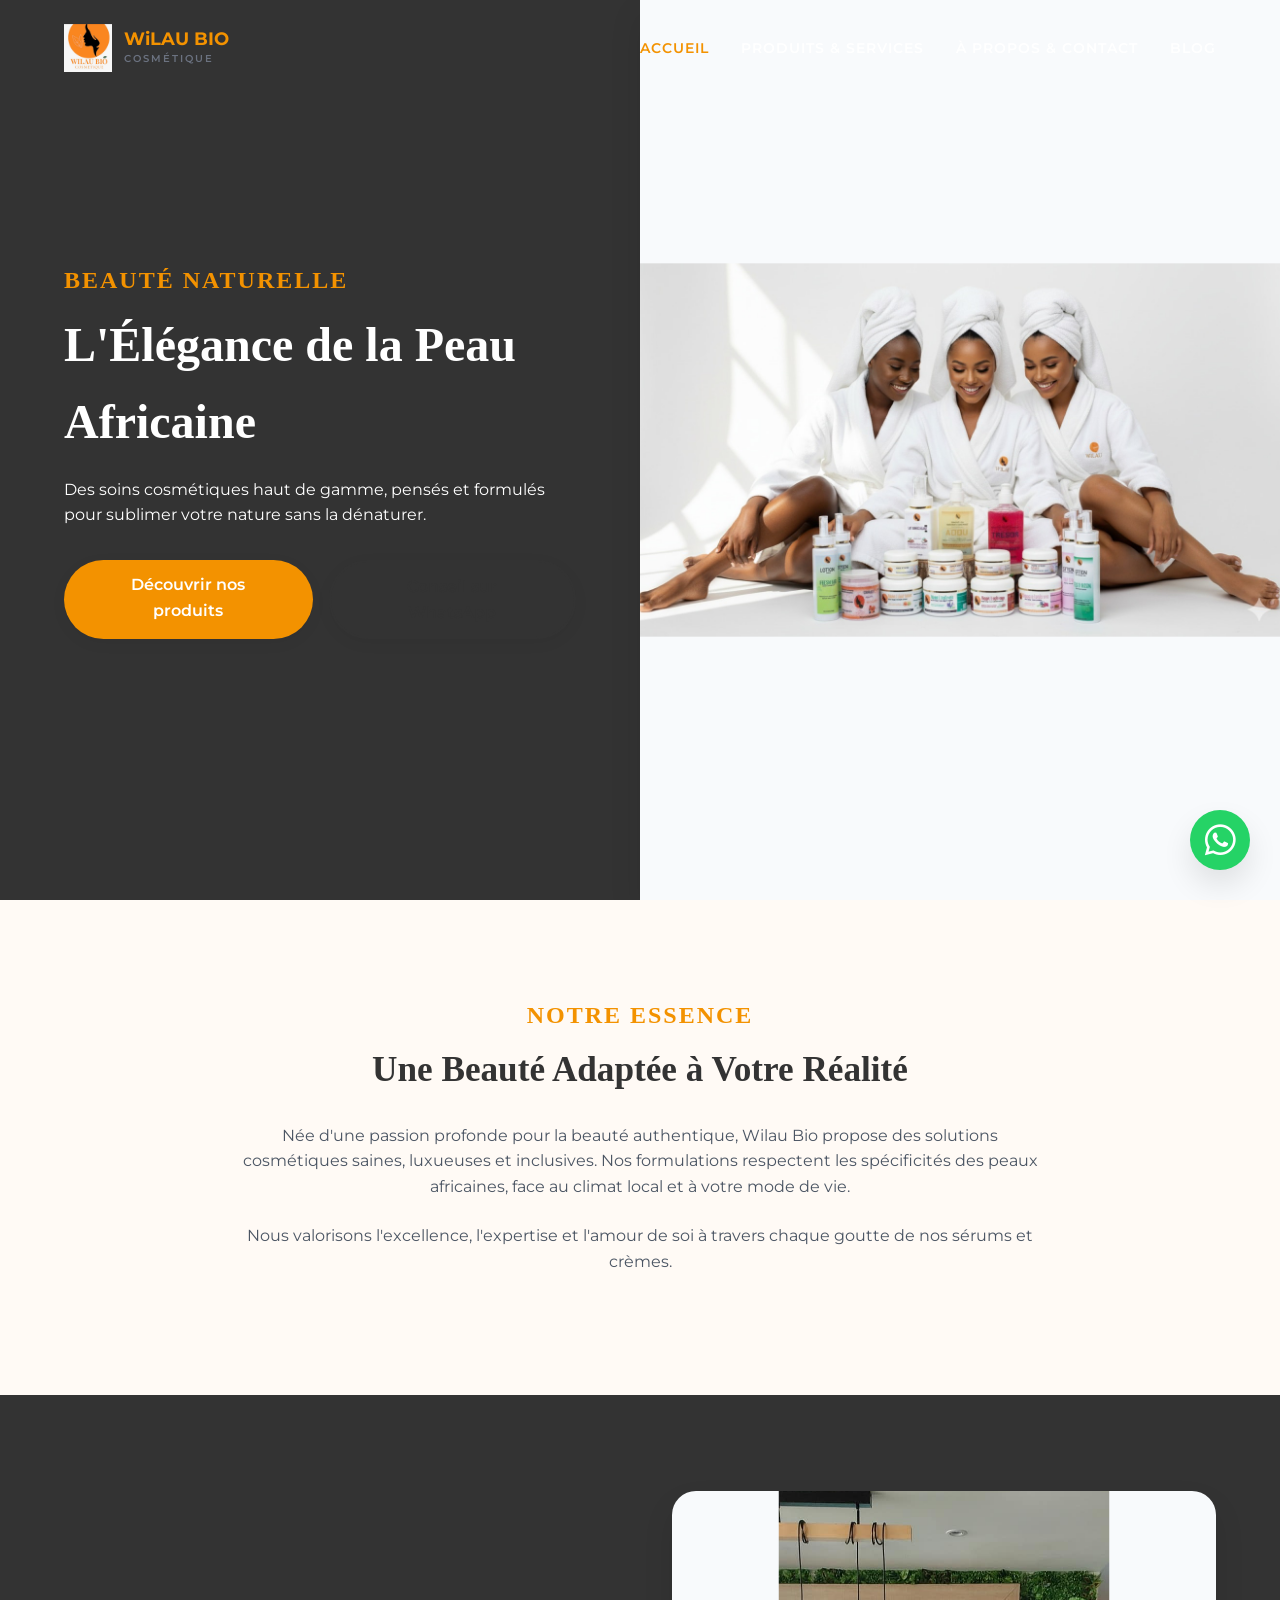
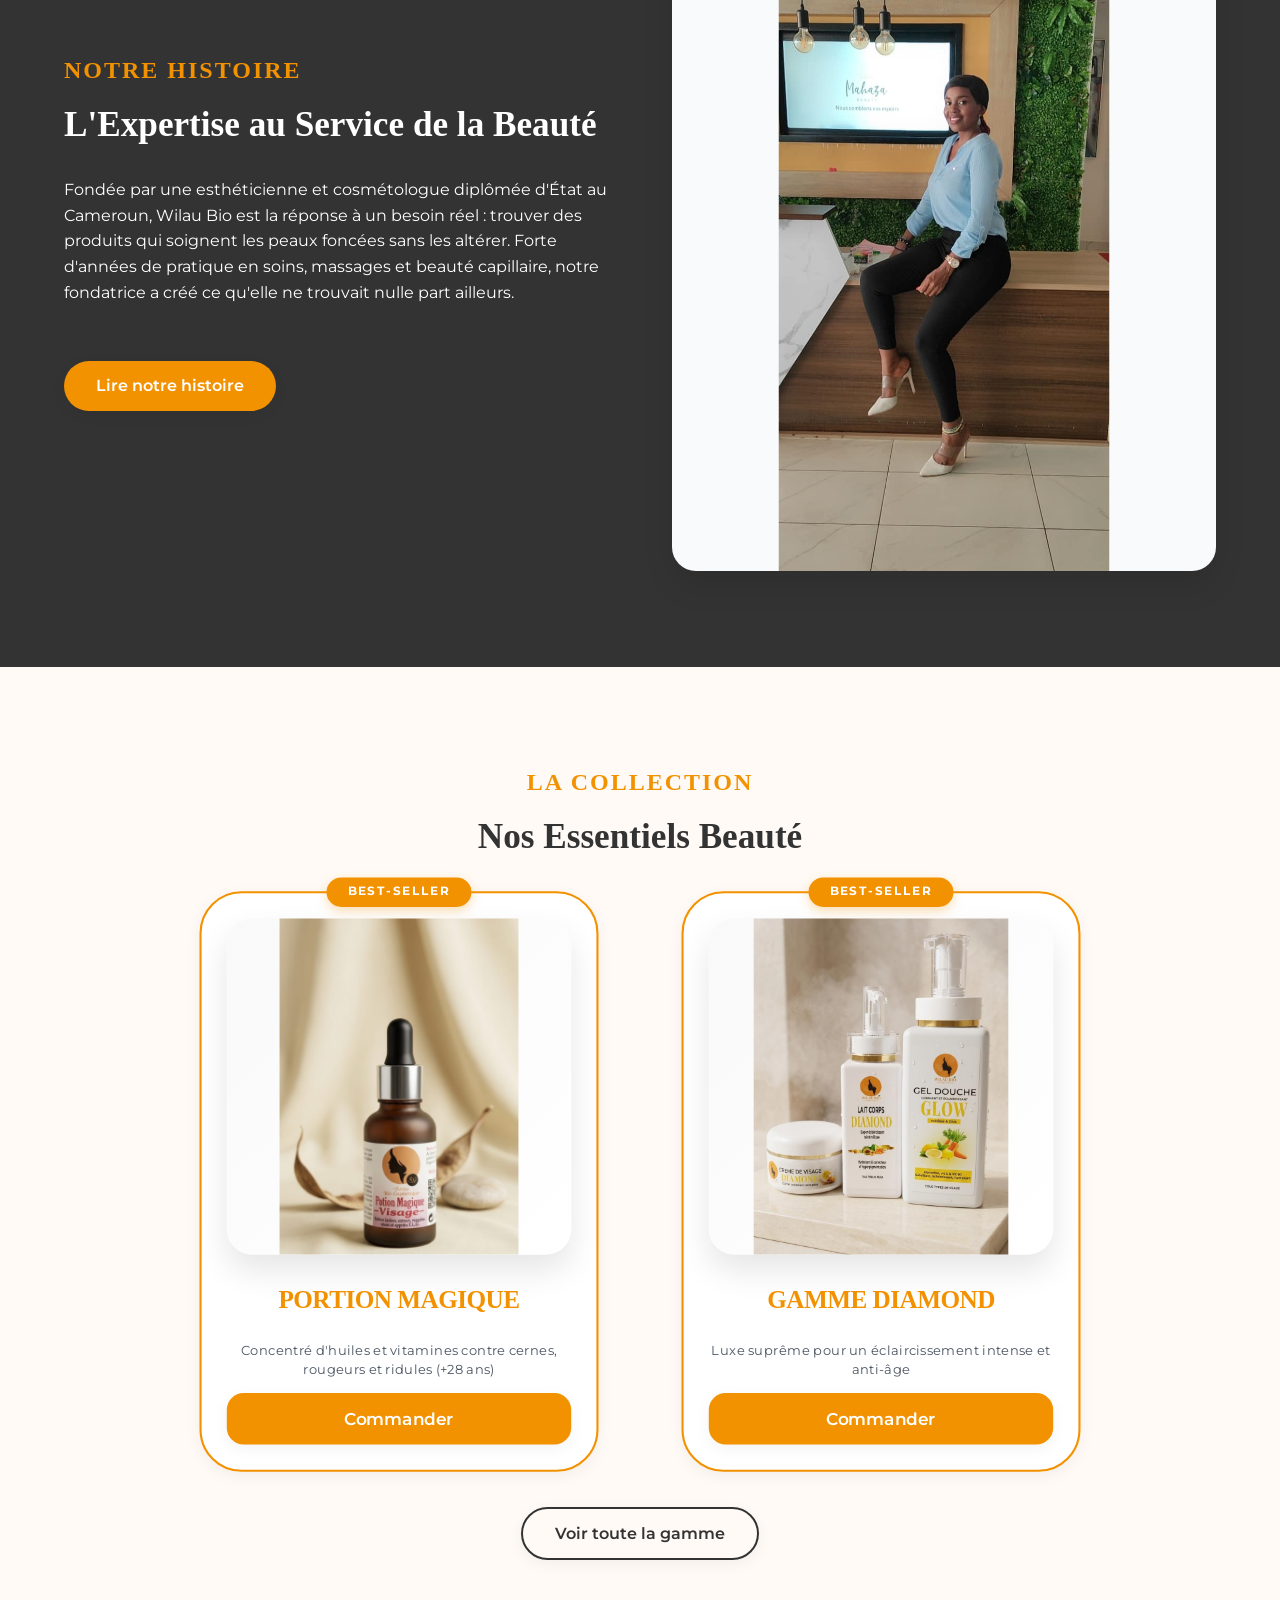
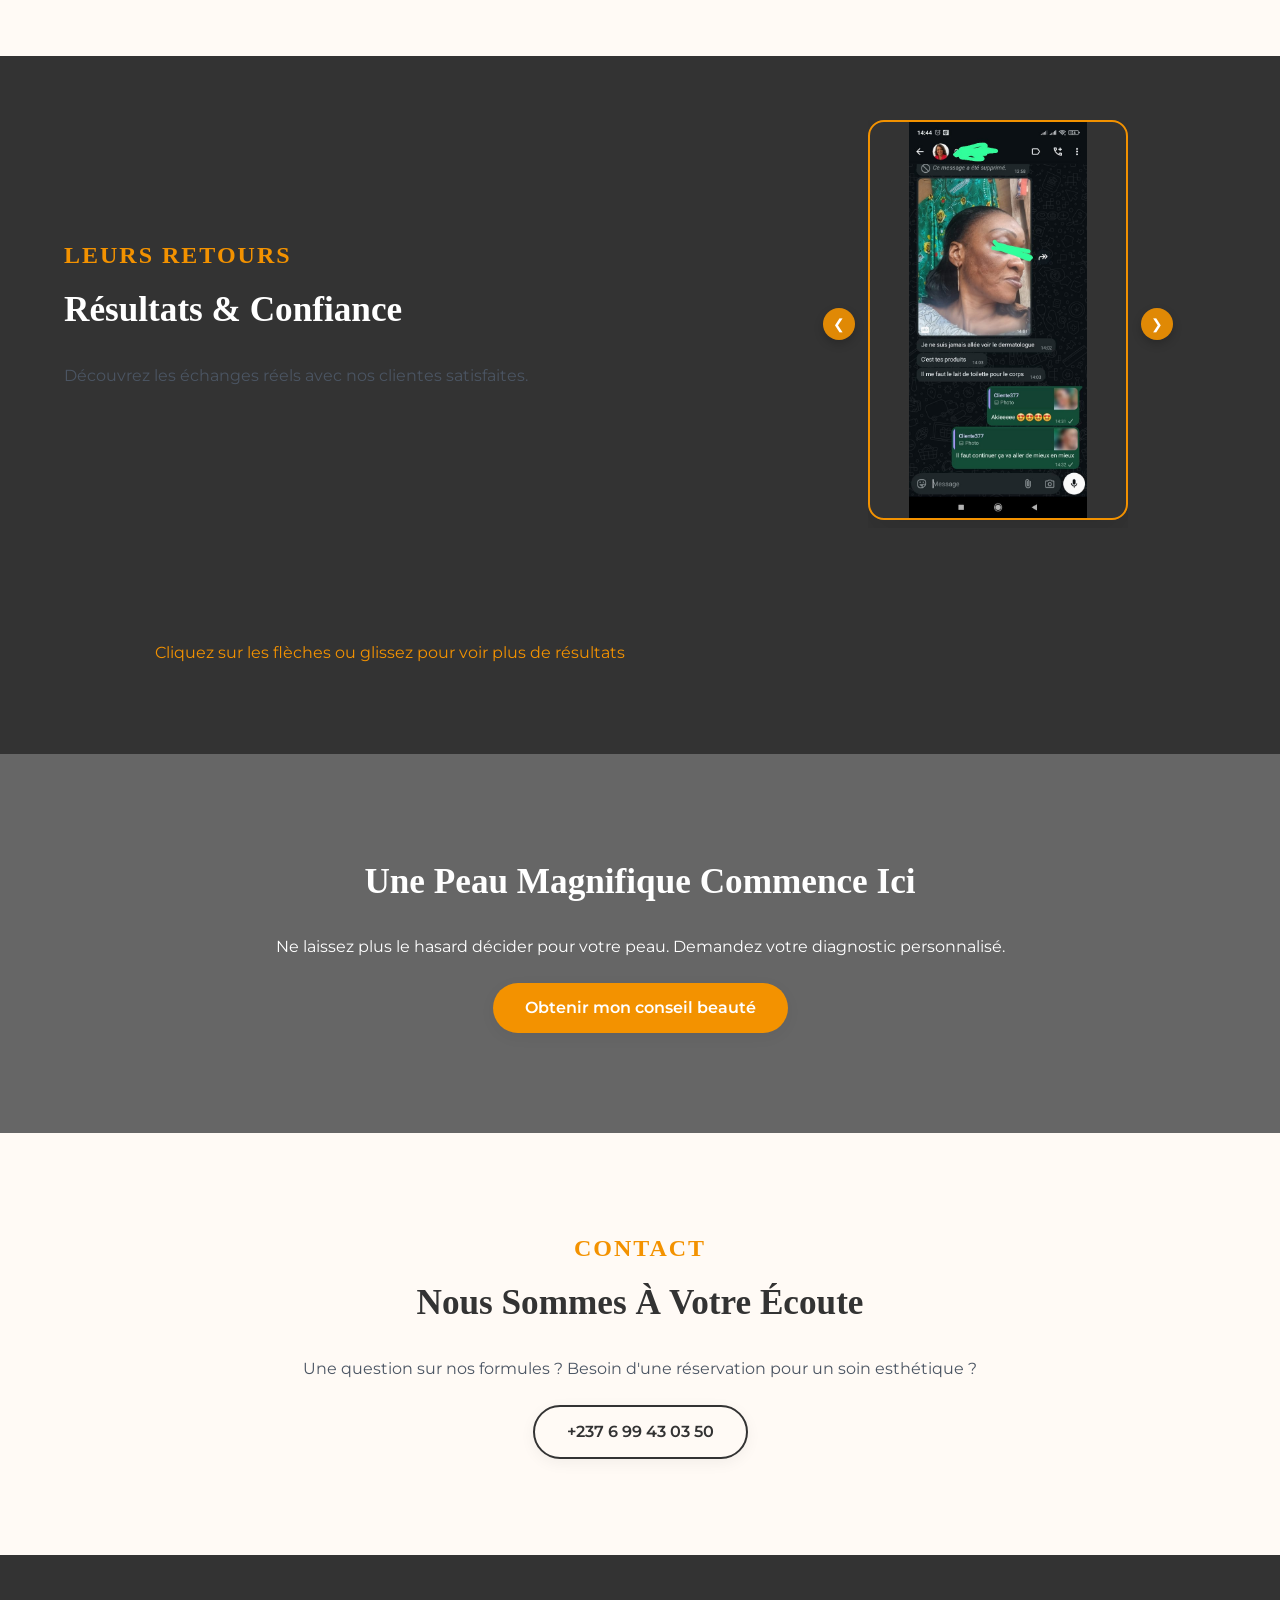
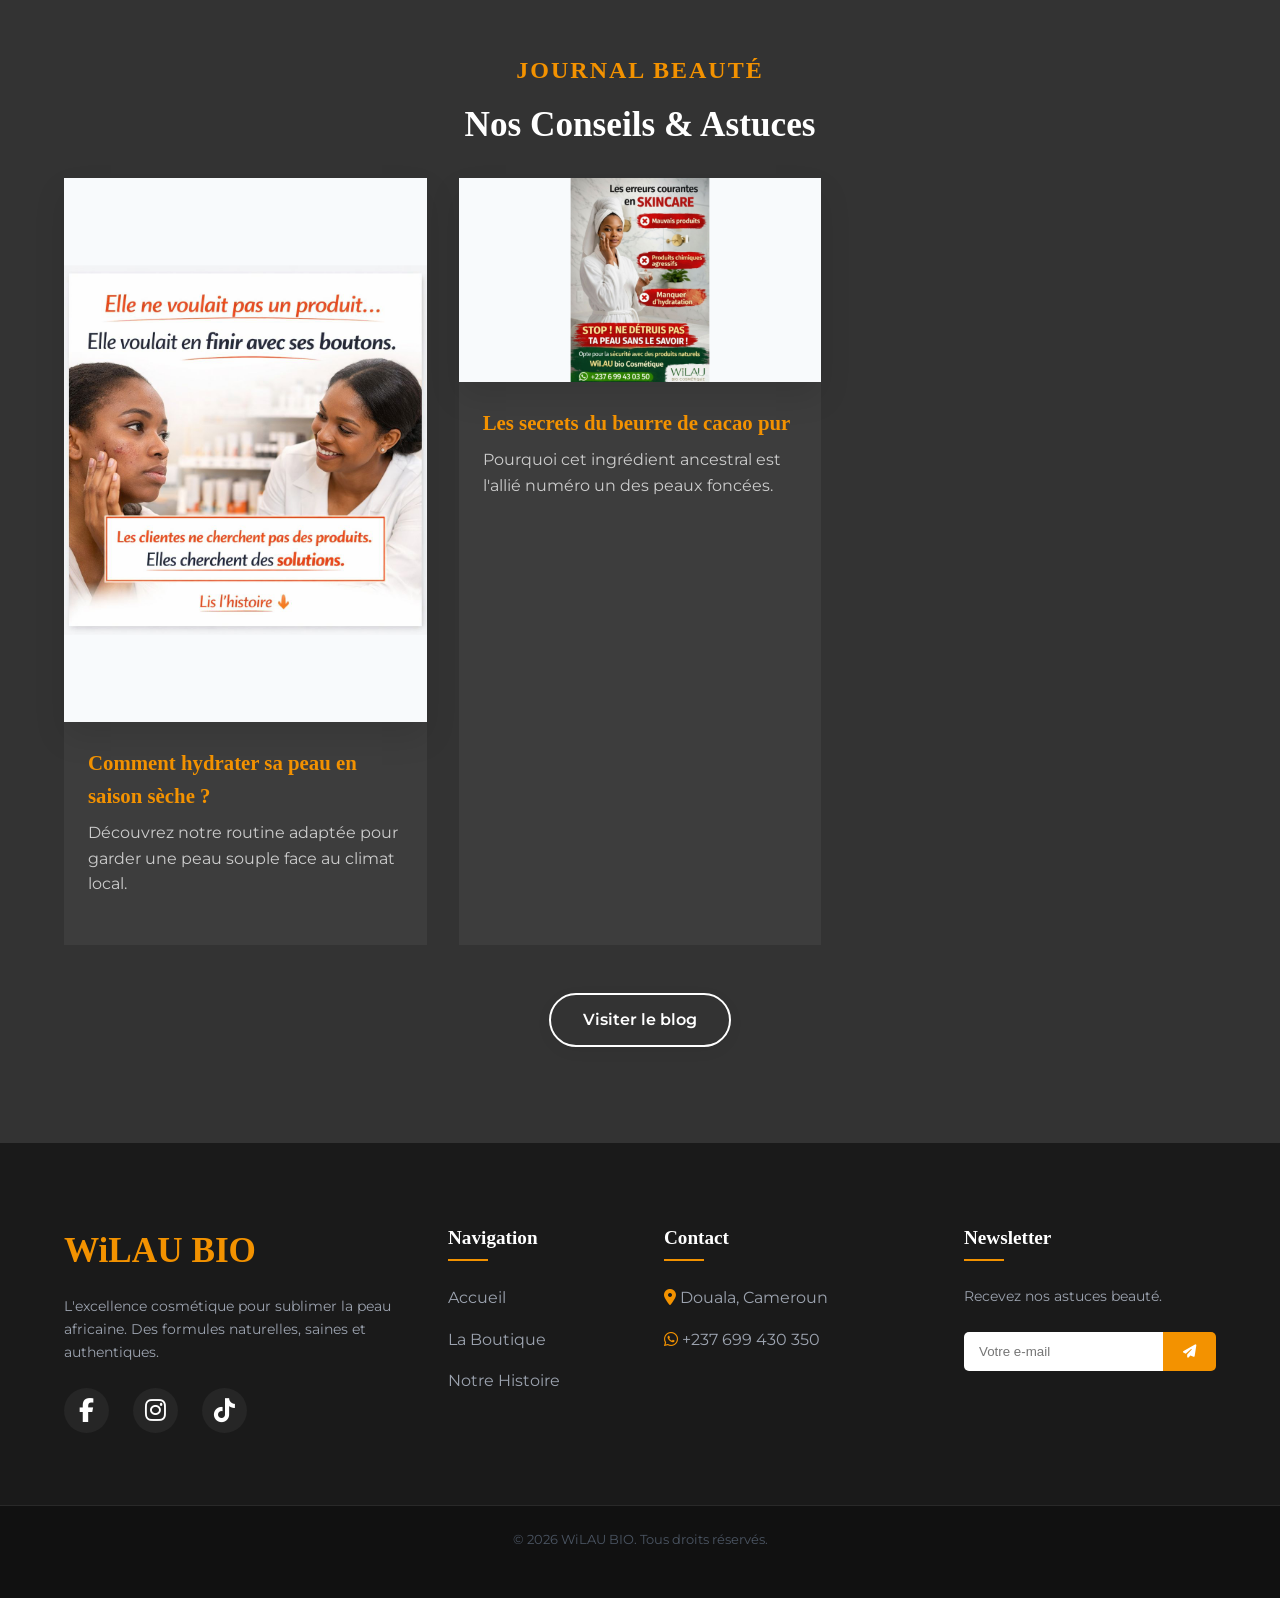
==== commit 1be7a537: "Ajout du widget Netlify Identity sur l'accueil" ====
--- a/index.html
+++ b/index.html
@@ -8,6 +8,7 @@
     <link rel="stylesheet" href="css/style.css">
     <link rel="stylesheet" href="css/responsive.css">
     <link rel="stylesheet" href="https://cdnjs.cloudflare.com/ajax/libs/font-awesome/6.5.0/css/all.min.css">
+    <script src="https://identity.netlify.com/v1/netlify-identity-widget.js"></script>
 </head>
 <body>
 
@@ -238,5 +239,16 @@
     </a>
     
     <script src="js/main.js"></script>
+    <script>
+  if (window.netlifyIdentity) {
+    window.netlifyIdentity.on("init", user => {
+      if (!user) {
+        window.netlifyIdentity.on("login", () => {
+          document.location.href = "/admin/";
+        });
+      }
+    });
+  }
+</script>
 </body>
 </html>
--- a/css/style.css
+++ b/css/style.css
@@ -80,15 +80,19 @@
     background-color: #f8fafc;
     border-radius: 1.5rem;
     box-shadow: var(--shadow-strong);
+    width: 100%;
+    aspect-ratio: 2 / 3;
 }
 .img-wrapper img {
-    width: 100%;
-    height: 100%;
-    object-fit: cover;
+    display: block;
+    width: 100% !important;
+    height: 100% !important;
+    object-fit: contain !important;
     object-position: center;
-    transition: transform 0.8s ease;
-}
-.img-wrapper:hover img { transform: scale(1.05); }
+    transform: scale(1.02);
+    transition: transform 0.6s ease;
+}
+.img-wrapper:hover img { transform: scale(1.07); }
 
 .aspect-square { aspect-ratio: 1 / 1; }
 .aspect-portrait { aspect-ratio: 4 / 5; }
@@ -167,7 +171,7 @@
    ========================================================================== */
 .product-card, .blog-card.full-shadow {
     background: var(--color-white);
-    padding-bottom: 1.5rem;
+    padding-bottom: 1rem;
     text-align: center;
     box-shadow: var(--shadow-soft);
     transition: var(--transition);
@@ -181,7 +185,6 @@
     box-shadow: var(--shadow-strong);
 }
 
-/* Annule l'arrondi sur l'image pour une intégration parfaite */
 .product-card .img-wrapper,
 .blog-card.full-shadow .img-wrapper {
     border-radius: 0;
@@ -195,12 +198,10 @@
     flex-grow: 1;
 }
 
-/* ==========================================================================
-   CARTES PRODUITS — IMAGE (BLOC UNIQUE — NE PAS DUPLIQUER)
-   ========================================================================== */
 .product-card .img-wrapper,
 .premium-card .img-wrapper {
-    height: 260px;
+    height: auto !important;
+    aspect-ratio: 3 / 4;
     background: linear-gradient(135deg, #f9f9f9, #ffffff);
     display: flex;
     align-items: center;
@@ -211,9 +212,9 @@
 
 .product-card .img-wrapper img,
 .premium-card .img-wrapper img {
-    width: 100%;
-    height: 100%;
-    object-fit: contain;   /* flacon entier, jamais coupé */
+    width: 100% !important;
+    height: 100% !important;
+    object-fit: contain;   /* Flacon entier sur PC */
     transition: transform 0.4s ease;
 }
 
@@ -223,13 +224,30 @@
 }
 
 /* ==========================================================================
-   PRIX & CATÉGORIE
-   ========================================================================== */
-.product-price { font-size: 1.2rem; font-weight: 700; color: var(--color-gold); margin: 0.5rem 0 1rem; }
+   DESCRIPTIONS, PRIX & CATÉGORIES (PC)
+   ========================================================================== */
+.product-description {
+    display: block;
+    overflow: visible;
+    -webkit-line-clamp: unset;
+    font-size: 0.78rem; 
+    line-height: 1.3;
+    color: #6b7280;
+    margin: 4px 0 6px 0;
+    text-align: center;
+}
+
+.product-price { 
+    font-size: 1.2rem; 
+    font-weight: 700; 
+    color: var(--color-gold); 
+    margin: 0.2rem 0 0.8rem;      
+}
+
 .product-category { font-size: 0.75rem; text-transform: uppercase; letter-spacing: 1px; color: #6b7280; display: block; margin-bottom: 0.5rem; }
 
 /* ==========================================================================
-   GRILLE CATALOGUE
+   GRILLES ET FILTRES
    ========================================================================== */
 .grid-4 { display: grid; grid-template-columns: repeat(4, 1fr); gap: 2rem; }
 
@@ -246,7 +264,6 @@
     min-width: 0;
 }
 
-/* Filtres boutique */
 .filters { display: flex; justify-content: center; flex-wrap: wrap; gap: 1rem; margin-bottom: 3rem; }
 .filter-btn {
     background: transparent;
@@ -264,7 +281,7 @@
 }
 
 /* ==========================================================================
-   PREMIUM CARDS (ACCUEIL)
+   PREMIUM CARDS (ACCUEIL BEST-SELLERS PC)
    ========================================================================== */
 .premium-card {
     background: var(--color-white);
@@ -299,49 +316,89 @@
     z-index: 10;
 }
 .premium-card h3 { color: var(--color-gold); text-transform: uppercase; font-size: 1.5rem; margin: 1.5rem 0 0.5rem; letter-spacing: -0.5px; }
-.premium-card p { font-size: 0.9rem; color: #6b7280; margin-bottom: 1.5rem; flex-grow: 1; }
-.premium-card .img-wrapper { border-radius: 1.5rem; }
-
-/* ==========================================================================
-   TESTIMONIALS SLIDER
-   ========================================================================== */
+
+/* Correction Accueil PC : Calibrage propre des 2 cartes best-sellers */
+.home-products .premium-card {
+    max-width: 380px;
+    margin: 0 auto;
+    padding: 1.5rem;
+}
+.home-products .premium-card .img-wrapper {
+    height: 320px !important;
+    aspect-ratio: unset !important;
+    background: linear-gradient(135deg, #f9f9f9, #ffffff);
+}
+.home-products .premium-card .img-wrapper img {
+    object-fit: contain !important;
+    width: 100% !important;
+    height: 100% !important;
+}
+.premium-card .desc-mobile-hide {
+    font-size: 0.8rem !important;
+    line-height: 1.4 !important;
+    color: #4b5563 !important;
+    margin: 0.8rem 0 !important;
+    display: block !important;
+    overflow: visible !important;
+    text-align: center;
+    flex-grow: 1;
+}
+
+/* ==========================================================================
+   SECTION TEMOIGNAGES PC (RÉDUCTION DE LA ZONE NOIRE)
+   ========================================================================== */
+.testimonials {
+    padding: 4rem 0 !important; /* Resserre la section noire verticalement */
+}
+
+@media (min-width: 993px) {
+    .testimonials .container {
+        display: grid;
+        grid-template-columns: 1.2fr 0.8fr; /* Texte à gauche, smartphone à droite */
+        align-items: center;
+        gap: 4rem;
+    }
+    .testimonials .section-header {
+        text-align: left;
+        margin-bottom: 0;
+    }
+}
+
 .testimonial-slider-container {
     position: relative;
     width: 100%;
-    max-width: 360px;
-    margin: 0 auto;
-    display: flex;
-    align-items: center;
-}
-.testimonial-slider {
-    width: calc(100% - 60px);
     max-width: 320px;
     margin: 0 auto;
+    display: flex;
+    align-items: center;
+}
+.testimonial-slider {
+    width: 100%;
     overflow: hidden;
     position: relative;
     cursor: pointer;
-    min-height: 450px;
 }
 .testimonial-track {
     display: flex;
-    gap: 20px;
+    gap: 0px !important; /* Rapprochement parfait */
     transition: transform 0.7s cubic-bezier(0.45, 0, 0.55, 1);
     will-change: transform;
 }
 .testimonial-slide { width: 100%; flex-shrink: 0; }
 .testimonial-slide img {
     width: 100%;
-    height: auto;
+    height: 480px !important;
+    object-fit: contain !important; /* Discussion entière sans découpe */
     border-radius: 20px;
-    border: 4px solid #222;
-    box-shadow: 0 15px 35px rgba(0,0,0,0.4);
+    border: 3px solid var(--color-gold);
+    box-shadow: var(--shadow-strong);
     pointer-events: none;
 }
 .slider-arrow {
     position: absolute;
     top: 50%;
     transform: translateY(-50%);
-    background: rgba(243, 146, 0, 0.85);
+    background: rgba(243, 146, 0, 0.9);
     color: white;
     border: none;
     width: 35px;
@@ -357,27 +414,11 @@
     transition: all 0.3s ease;
 }
 .slider-arrow:hover { background: var(--color-gold); transform: translateY(-50%) scale(1.1); }
-.slider-arrow.prev { left: -10px; }
-.slider-arrow.next { right: -10px; }
-
-/* ==========================================================================
-   TESTIMONIAL CARDS (AVIS)
-   ========================================================================== */
-.testimonial-card {
-    padding: 2.5rem;
-    background: var(--color-white);
-    border-radius: 1.5rem;
-    box-shadow: var(--shadow-soft);
-    position: relative;
-    border: none;
-}
-.testimonial-card.with-img { padding: 0; border: none; background: transparent; box-shadow: none; }
-.quote-icon { font-size: 4rem; font-family: var(--font-heading); line-height: 0; position: absolute; top: 40px; left: 20px; opacity: 0.15; color: var(--color-gold); }
-.client-info h4 { margin-top: 1.5rem; font-size: 1rem; color: var(--color-gold); }
-.client-info span { font-size: 0.8rem; font-style: normal; text-transform: uppercase; letter-spacing: 1px; color: #6b7280; }
-
-/* ==========================================================================
-   VALUE CARDS
+.slider-arrow.prev { left: -45px; }
+.slider-arrow.next { right: -45px; }
+
+/* ==========================================================================
+   AUTRES SECTIONS ET FORMULAIRES
    ========================================================================== */
 .value-card {
     background: rgba(255, 255, 255, 0.05);
@@ -388,9 +429,6 @@
 }
 .value-card:hover { background: rgba(255, 255, 255, 0.1); transform: translateY(-10px); }
 
-/* ==========================================================================
-   CTA SECTION
-   ========================================================================== */
 .cta-section {
     background-image: linear-gradient(rgba(0, 0, 0, 0.6), rgba(0, 0, 0, 0.6)), url("assets/images/wilau img 1.jpg");
     background-attachment: fixed;
@@ -402,44 +440,11 @@
 }
 .cta-section p { color: #ffffff !important; }
 
-/* ==========================================================================
-   PAGE BANNER — NOTRE HISTOIRE
-   ========================================================================== */
-.notre-histoire { color: var(--color-white); }
-.notre-histoire h1 { color: var(--color-white); }
-.notre-histoire p { color: var(--color-white); }
-
-.page-banner {
-    position: relative;
-    display: flex;
-    align-items: center;
-    justify-content: center;
-    min-height: 50vh;
-    background-size: cover;
-    background-position: center;
-    background-repeat: no-repeat;
-    text-align: center;
-}
-.page-banner::before {
-    content: "";
-    position: absolute;
-    inset: 0;
-    background: linear-gradient(rgba(0,0,0,0.4), rgba(0,0,0,0.6));
-    z-index: 1;
-}
-.page-banner .container { position: relative; z-index: 2; }
-
-/* ==========================================================================
-   FORMULAIRE
-   ========================================================================== */
 .premium-form .form-group { margin-bottom: 1.5rem; text-align: left; }
 .premium-form label { display: block; margin-bottom: 0.5rem; font-family: var(--font-heading); font-size: 1rem; font-weight: 600; color: var(--color-dark); }
 .premium-form input, .premium-form select, .premium-form textarea { width: 100%; padding: 15px 20px; border: 1px solid #e5e7eb; border-radius: 1rem; background: #f9fafb; font-family: var(--font-body); transition: var(--transition); }
 .premium-form input:focus, .premium-form textarea:focus { border-color: var(--color-gold); box-shadow: 0 0 0 3px rgba(243, 146, 0, 0.2); outline: none; background: var(--color-white); }
 
-/* ==========================================================================
-   FOOTER PRO
-   ========================================================================== */
 .footer { padding: 3rem 0; border-top: 1px solid rgba(255,255,255,0.1); }
 .footer-pro { padding: 5rem 0 0 0; background-color: var(--color-darker); }
 .footer-grid { display: grid; grid-template-columns: 2fr 1fr 1.5fr 1.5fr; gap: 3rem; margin-bottom: 3rem; }
@@ -454,9 +459,6 @@
 .newsletter-form button { padding: 12px 20px; border: none; border-radius: 0 5px 5px 0; background-color: var(--color-gold); color: #fff; cursor: pointer; }
 .footer-bottom { border-top: 1px solid rgba(255, 255, 255, 0.1); padding: 1.5rem 0; background-color: #111; color: #6b7280; font-size: 0.8rem; text-align: center; }
 
-/* ==========================================================================
-   RÉSEAUX SOCIAUX (FOOTER)
-   ========================================================================== */
 .social-links { display: flex; justify-content: center; gap: 1.5rem; margin: 1.5rem 0; }
 .social-links a {
     color: var(--color-white);
@@ -472,9 +474,6 @@
 }
 .social-links a:hover { color: var(--color-dark); background-color: var(--color-gold); transform: translateY(-5px); box-shadow: 0 5px 15px rgba(243, 146, 0, 0.4); }
 
-/* ==========================================================================
-   WHATSAPP BOUTON FLOTTANT
-   ========================================================================== */
 .whatsapp-float {
     position: fixed;
     width: 60px;
@@ -501,8 +500,87 @@
     100% { box-shadow: 0 0 0 0 rgba(37, 211, 102, 0); }
 }
 
-/* ==========================================================================
-   ANIMATIONS
-   ========================================================================== */
 .reveal { opacity: 0; transform: translateY(40px); transition: opacity 0.8s ease-out, transform 0.8s ease-out; }
-.reveal.active { opacity: 1; transform: translateY(0); }+.reveal.active { opacity: 1; transform: translateY(0); }/* ==========================================================================
+   SECTION TEMOIGNAGES PC (RECADRAGE ET ALIGNEMENT PARFAIT)
+   ========================================================================== */
+.testimonials {
+    padding: 4rem 0 !important; 
+}
+
+@media (min-width: 993px) {
+    .testimonials .container {
+        display: grid;
+        grid-template-columns: 1.2fr 0.8fr; /* Texte à gauche, slider à droite */
+        align-items: center;
+        gap: 4rem;
+    }
+    .testimonials .section-header {
+        text-align: left;
+        margin-bottom: 0;
+    }
+}
+
+/* Conteneur principal fixe pour bloquer la vue sur PC */
+.testimonial-slider-container {
+    position: relative !important;
+    width: 100% !important;
+    max-width: 300px !important; /* Force la largeur de la fenêtre visible sur PC */
+    margin: 0 auto !important;
+    display: flex;
+    align-items: center;
+}
+
+.testimonial-slider {
+    width: 100% !important;
+    max-width: 300px !important; /* Fenêtre d'affichage stricte */
+    overflow: hidden !important; /* Coupe absolument tout ce qui déborde */
+    position: relative;
+}
+
+.testimonial-track {
+    display: flex !important;
+    gap: 20px !important; /* Reste synchronisé avec le (+ 20) du fichier main.js */
+}
+
+/* Redimensionnement strict de chaque slide sur PC */
+.testimonial-slide { 
+    width: 300px !important; /* Largeur fixe incontournable pour le calcul JS */
+    min-width: 300px !important;
+    flex-shrink: 0 !important;
+    padding: 0 !important;
+}
+
+.testimonial-slide img {
+    width: 100% !important;
+    height: 520px !important; /* Hauteur premium et ultra lisible sur PC */
+    object-fit: contain !important; /* Conserve l'intégralité du texte WhatsApp sans coupure */
+    border-radius: 20px;
+    border: 3px solid var(--color-gold);
+    box-shadow: var(--shadow-strong);
+    pointer-events: none;
+}
+
+/* Positionnement parfait des flèches à l'extérieur du bloc sur PC */
+.slider-arrow {
+    position: absolute;
+    top: 50%;
+    transform: translateY(-50%);
+    background: rgba(243, 146, 0, 0.9);
+    color: white;
+    border: none;
+    width: 38px;
+    height: 38px;
+    border-radius: 50%;
+    font-size: 1.1rem;
+    cursor: pointer;
+    z-index: 10;
+    display: flex;
+    align-items: center;
+    justify-content: center;
+    box-shadow: 0 4px 10px rgba(0,0,0,0.2);
+    transition: all 0.3s ease;
+}
+.slider-arrow:hover { background: var(--color-gold); transform: translateY(-50%) scale(1.1); }
+.slider-arrow.prev { left: -55px !important; }
+.slider-arrow.next { right: -55px !important; }
--- a/css/responsive.css
+++ b/css/responsive.css
@@ -2,7 +2,6 @@
    RESPONSIVE DESIGN (Tablets & Mobiles)
    ========================================================================== */
 
-/* Empêche le scroll horizontal */
 html, body {
     overflow-x: hidden;
     max-width: 100vw;
@@ -42,7 +41,6 @@
     }
     .hero-buttons { justify-content: center; }
 
-    /* Effet superposition fondatrice */
     .about-summary .split-layout.reverse { gap: 0; }
     .founder-img { height: 350px !important; border-radius: 1.5rem; margin-bottom: 0; }
     .founder-img img { object-position: center top !important; transform: scale(1.05); }
@@ -69,58 +67,91 @@
 
     .grid-2, .grid-3 { grid-template-columns: 1fr; gap: 2rem; }
 
-    /* Grille produits : 2 colonnes */
-    .grid-4 { grid-template-columns: repeat(2, 1fr); }
-    #products-grid {
+    /* Grille Catalogue boutique : 2 colonnes */
+    .grid-4, #products-grid {
         grid-template-columns: repeat(2, 1fr) !important;
-        gap: 0.8rem !important;
-    }
-
-    /* IMAGE DES CARTES PRODUITS sur mobile */
+        gap: 10px !important;
+        padding: 5px !important;
+    }
+
+    /* Images du catalogue boutique */
     .product-card .img-wrapper,
     .premium-card .img-wrapper {
-        height: 180px;
-        padding: 8px;
-    }
-
-    /* Textes des cartes */
-    .product-info {
-        padding: 0.8rem 0.6rem 0 !important;
-    }
-    .product-info h3 {
-        font-size: 0.85rem;
-        line-height: 1.2;
-        margin-bottom: 0.2rem;
-    }
-    .product-info p {
-        font-size: 0.78rem;
-        margin-bottom: 0.5rem;
-    }
-    .product-price {
-        font-size: 0.95rem;
-        margin: 0.3rem 0 0.6rem;
-    }
-    .product-info .btn {
-        padding: 7px 10px;
-        font-size: 0.75rem;
-        width: 100%;
-    }
-
-    /* Produits accueil : 2 côte à côte */
-    .home-products {
-        grid-template-columns: repeat(2, 1fr) !important;
-        gap: 1rem !important;
-    }
-    .home-products .premium-card { padding: 1rem; border-radius: 1.5rem; }
-    .home-products h3 { font-size: 0.95rem; margin: 0.5rem 0; }
-    .home-products p { display: none; }
-    .home-products .btn { padding: 8px; font-size: 0.75rem; border-radius: 0.5rem; width: 100%; }
+        height: auto !important;
+        aspect-ratio: 3 / 4 !important;
+        padding: 1px;
+    }
+
+    /* Compactage des textes catalogue */
+    .product-info { padding: 0.4rem 0.4rem 0 !important; }
+    .product-info .product-category { font-size: 0.65rem !important; margin-bottom: 1px !important; }
+    .product-info h3 { font-size: 0.8rem !important; line-height: 1.2 !important; margin-bottom: 2px !important; }
+
+    /* Description boutique mobile : Entière, ultra-fine (Style Capture d'Écran) */
+    .product-info .product-description {
+        display: block !important;       
+        overflow: visible !important;    
+        -webkit-line-clamp: unset !important; 
+        font-size: 0.62rem !important;   
+        line-height: 1.2 !important;     
+        color: #71717a !important;       
+        margin: 2px 0 4px 0 !important;  
+        min-height: auto !important;     
+        text-align: center;
+    }
+
+    .product-info .product-price {
+        font-size: 0.85rem !important;
+        font-weight: 700 !important;
+        margin: 0px 0 2px 0 !important; 
+    }
+
+    .product-info .btn { padding: 6px 10px !important; font-size: 0.75rem !important; width: 100% !important; }
+
+    /* ==========================================================================
+       ACCUEIL : BEST-SELLERS MOBILE (CORRECTION AFFICHAGE ENTIER)
+       ========================================================================== */
+    .home-products { grid-template-columns: repeat(2, 1fr) !important; gap: 10px !important; }
+    .home-products .premium-card { padding: 10px !important; border-radius: 1.5rem; }
+    .home-products .premium-card .img-wrapper { height: auto !important; aspect-ratio: 3 / 4 !important; }
+    .home-products h3 { font-size: 0.8rem !important; margin: 4px 0 2px 0 !important; }
+    
+    .home-products .desc-mobile-hide {
+        display: block !important;       
+        overflow: visible !important;    
+        -webkit-line-clamp: unset !important; 
+        font-size: 0.62rem !important;   
+        line-height: 1.2 !important;
+        color: #71717a !important;
+        margin: 4px 0 6px 0 !important;
+        min-height: auto !important;     
+        text-align: center;
+    }
+   
+    .home-products .btn { padding: 6px 10px !important; font-size: 0.75rem !important; border-radius: 0.5rem; width: 100%; }
     .badge-best-seller { font-size: 0.55rem; padding: 3px 8px; top: -8px; }
 
-    /* Hero */
+    /* ==========================================================================
+       SECTION TÉMOIGNAGES MOBILE (ALIGNE UN SEUL SMARTPHONE AU CENTRE)
+       ========================================================================== */
+    .testimonial-slider {
+        width: 100% !important;
+        max-width: 290px !important; 
+        margin: 0 auto !important;
+    }
+    .testimonial-slide { width: 100% !important; min-width: 100% !important; padding: 0 !important; }
+    .testimonial-slide img {
+        width: 100% !important;
+        height: 420px !important; 
+        object-fit: contain !important; 
+        border-radius: 16px !important;
+    }
+    .slider-arrow { width: 30px !important; height: 30px !important; font-size: 0.9rem !important; }
+    .slider-arrow.prev { left: -25px !important; }
+    .slider-arrow.next { right: -25px !important; }
+
+    /* Éléments Communs Mobiles */
     .hero-buttons { flex-direction: column; }
-
-    /* Menu mobile */
     .hamburger { display: flex; z-index: 1002; position: relative; }
     .nav-menu {
         position: fixed;
@@ -139,24 +170,18 @@
     .nav-menu ul { flex-direction: column; align-items: center; gap: 2rem; }
     .nav-menu a { color: var(--color-white) !important; font-size: 1.1rem; }
 
-    /* Hamburger animation */
     .hamburger.active span:nth-child(1) { transform: translateY(7px) rotate(45deg); }
     .hamburger.active span:nth-child(2) { opacity: 0; }
     .hamburger.active span:nth-child(3) { transform: translateY(-7px) rotate(-45deg); }
 
-    .header .logo { position: relative; z-index: 1002; }
-
-    /* Fondatrice */
     .founder-img { height: 280px !important; }
     .about-summary .text-content { margin-top: -80px; padding: 1.5rem; }
 
-    /* Footer */
     .footer-grid { grid-template-columns: 1fr; text-align: center; }
     .footer-title::after { left: 50%; transform: translateX(-50%); }
     .footer-col ul { align-items: center; }
     .social-links { justify-content: center; }
 
-    /* WhatsApp */
     .whatsapp-float { width: 50px; height: 50px; bottom: 20px; right: 20px; }
     .whatsapp-float i { font-size: 28px; }
 }
@@ -165,13 +190,68 @@
    PETITS MOBILES (Max 400px)
    ========================================================================== */
 @media (max-width: 400px) {
+    .product-card .img-wrapper, .premium-card .img-wrapper { padding: 4px; }
+    .product-info h3 { font-size: 0.78rem !important; }
+}/* ==========================================================================
+       SECTION TÉMOIGNAGES MOBILE (ALIGNE UN SEUL SMARTPHONE AU CENTRE)
+       ========================================================================== */
+    .testimonial-slider-container {
+        max-width: 260px !important; /* Force la zone visible à la taille exacte d'un smartphone */
+        margin: 0 auto !important;
+        position: relative !important;
+    }
+
+    .testimonial-slider {
+        width: 100% !important;
+        max-width: 260px !important; /* Bloque l'affichage à un seul téléphone */
+        margin: 0 auto !important;
+        overflow: hidden !important;
+    }
+
+    .testimonial-track {
+        display: flex !important;
+        gap: 20px !important; /* On remet le gap de 20px pour correspondre au code JavaScript (+ 20) */
+    }
+
+    .testimonial-slide { 
+        width: 260px !important; /* Taille fixe et stricte par slide sur mobile */
+        min-width: 260px !important;
+        flex-shrink: 0 !important;
+        padding: 0 !important; 
+    }
+
+    .testimonial-slide img {
+        width: 100% !important;
+        height: 400px !important; /* Hauteur compacte et élégante */
+        object-fit: contain !important; 
+        border-radius: 16px !important;
+        border: 2px solid var(--color-gold) !important;
+    }
+
+    /* Ajustement des flèches pour qu'elles restent à l'extérieur du téléphone */
+    .slider-arrow { 
+        width: 32px !important; 
+        height: 32px !important; 
+        font-size: 0.9rem !important;
+    }
+    .slider-arrow.prev { left: -45px !important; }
+    .slider-arrow.next { right: -45px !important; }/* ==========================================================================
+       FORCE LE ZOOM MAXIMUM DE L'IMAGE SUR MOBILE (Max 768px)
+       ========================================================================== */
+    .product-card .img-wrapper img,
+    .premium-card .img-wrapper img,
+    #products-grid .product-card .img-wrapper img,
+    .home-products .premium-card .img-wrapper img {
+        transform: scale(1.25) !important; /* Zoom puissant à 25% */
+        width: 100% !important;
+        height: 100% !important;
+        object-fit: contain !important;
+        transition: transform 0.4s ease !important;
+    }
+
     .product-card .img-wrapper,
-    .premium-card .img-wrapper {
-        height: 150px;
-        padding: 6px;
-    }
-
-    .product-info h3 { font-size: 0.78rem; }
-    .product-info p { display: none; }
-    .product-price { font-size: 0.85rem; }
-}+    .premium-card .img-wrapper,
+    #products-grid .product-card .img-wrapper,
+    .home-products .premium-card .img-wrapper {
+        padding: 0px !important; /* Supprime tout espace blanc interne */
+    }
